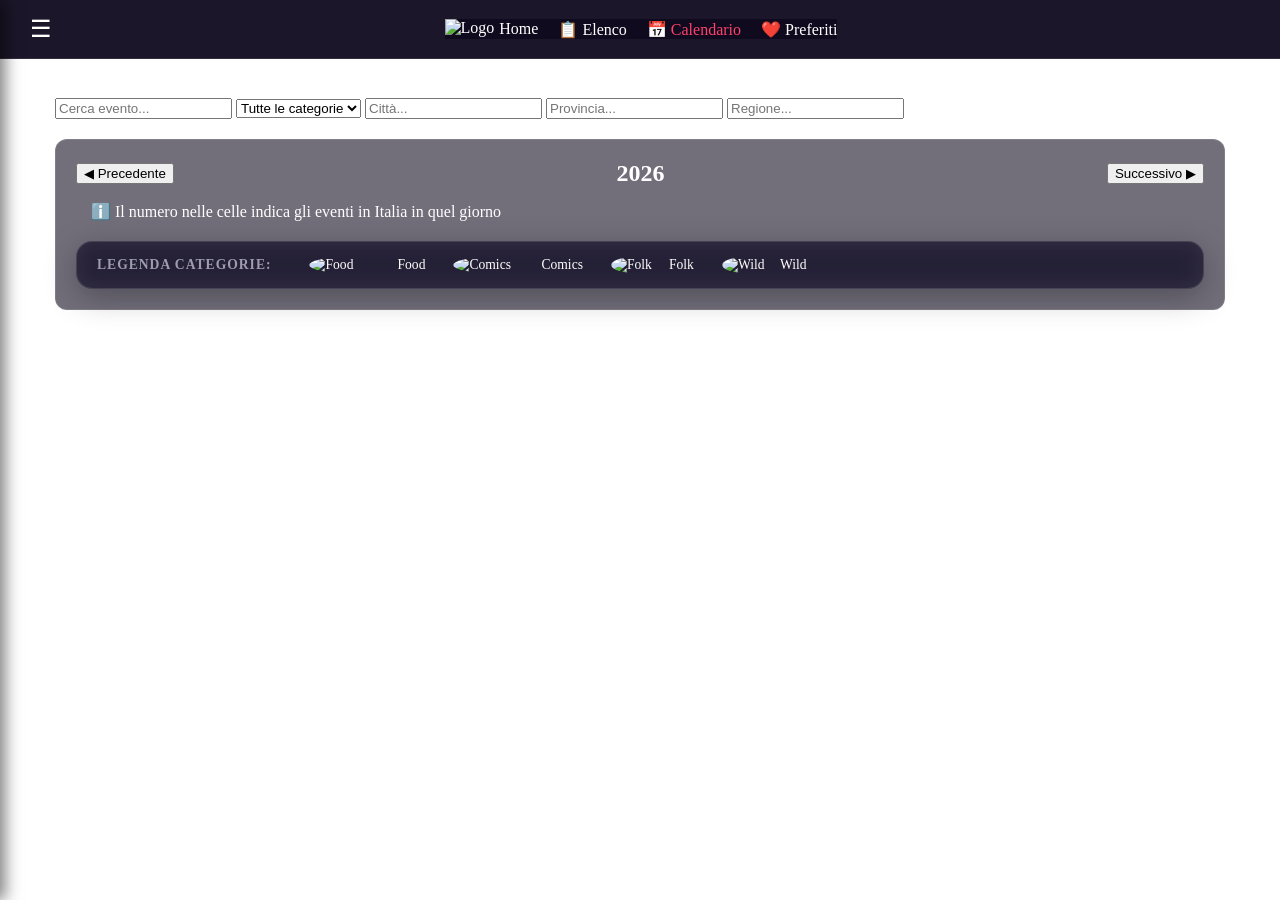
==== calendario.html @ 113921cb "Add files via upload" ====
<!DOCTYPE html>
<html lang="it">
<head>
    <meta charset="UTF-8">
    <meta name="viewport" content="width=device-width, initial-scale=1.0">
    <title>FesteInVista - Calendario Eventi</title>

    <link rel="manifest" href="./manifest.json">
    <meta name="theme-color" content="#4A148C">

    <!-- Fogli di stile -->
    <link rel="stylesheet" href="./css/calendario/style-calendario.css">
    <link rel="stylesheet" href="./css/style.css">
    <link rel="stylesheet" href="./css/style-menu.css">
    <link rel="stylesheet" href="./css/style-pc.css">
    <link rel="stylesheet" href="./css/calendario/style-calendario-matrice.css">

    <link rel="stylesheet" href="./css/mobile/style-mobile.css">
    <link rel="stylesheet" href="./css/mobile/style-mobile-menu.css">
    <link rel="stylesheet" href="./css/mobile/style-mobile-calendario.css">
    <link rel="stylesheet" href="./css/mobile/style-mobile-calendario-matrice.css">

    <link rel="icon" type="image/x-icon" href="./favicon.ico">
</head>
<body class="calendar-page-body">

    <!-- SFONDO FISSO -->
    <div class="site-background-overlay"></div>

    <!-- HEADER STATICO -->
    <header class="app-header" style="position: fixed; top: 0; left: 0; width: 100%; z-index: 9999; background: rgba(15, 10, 30, 0.95); backdrop-filter: blur(12px); border-bottom: 1px solid rgba(255, 255, 255, 0.1); box-sizing: border-box; display: flex; justify-content: space-between; align-items: center; padding: 10px 20px;">
        <!-- Pulsante Menu Hamburger -->
        <button id="menu-toggle-btn" class="icon-btn" aria-label="Menu" style="cursor: pointer; background: none; border: none; color: white; font-size: 1.5rem; padding: 5px 10px;">
            <span>☰</span>
        </button>

        <!-- Navigazione Centrale -->
        <nav class="bottom-nav inline-nav-links" style="display: flex;border: none; background: rgba(15, 10, 30, 0.95); gap: 20px; align-items: center;">
            <a href="index.html" class="nav-item" style="color: white; text-decoration: none; display: flex; align-items: center; gap: 5px;">
                <img src="./images/logo FM.png" alt="Logo" class="home-logo" style="height: 20px;">
                <span>Home</span>
            </a>
            <a href="elenco.html" class="nav-item" style="color: white; text-decoration: none;">
                <span class="nav-icon">📋</span>
                <span class="nav-label">Elenco</span>
            </a>
            <a href="calendario.html" class="nav-item active" style="color: #ff416c; text-decoration: none;">
                <span class="nav-icon">📅</span>
                <span class="nav-label">Calendario</span>
            </a>
            <a href="preferiti.html" class="nav-item" style="color: white; text-decoration: none;">
                <span class="nav-icon">❤️</span>
                <span class="nav-label">Preferiti</span>
            </a>
        </nav>

        <!-- Spazio destro di bilanciamento -->
        <div class="header-right-space" style="width: 40px;"></div>
    </header>

    <!-- CASSETTO DEL MENU LATERALE (DRAWER) -->
    <nav id="side-drawer" class="drawer" style="position: fixed; top: 0; left: 0; width: 280px; height: 100vh; background: #140f23; z-index: 10000; transform: translateX(-100%); transition: transform 0.3s ease; box-shadow: 5px 0 15px rgba(0,0,0,0.5); padding: 20px; box-sizing: border-box; color: white;">
        <div class="drawer-header" style="display: flex; justify-content: space-between; align-items: center; margin-bottom: 20px;">
            <h3 style="margin: 0;">Menu</h3>
            <button id="drawer-close-btn" style="background: none; border: none; color: white; font-size: 1.5rem; cursor: pointer;">&times;</button>
        </div>
        <ul class="drawer-links" style="list-style: none; padding: 0; display: flex; flex-direction: column; gap: 15px;">
            <li><a href="eventi/wild.html" style="color: white; text-decoration: none;">Wild Festivals</a></li>
            <li><a href="eventi/comics.html" style="color: white; text-decoration: none;">Comics & Cosplay</a></li>
            <li><a href="eventi/food.html" style="color: white; text-decoration: none;">Food & Good</a></li>
            <li><a href="eventi/folk.html" style="color: white; text-decoration: none;">Folklore & Tradizioni</a></li>
            <hr style="border:0; border-top:1px solid rgba(255,255,255,0.1); margin:10px 0;">
            <li><a href="contatti.html" style="font-weight: bold !important; color: #ff6b6b !important; text-decoration: underline !important;">Segnala un Evento & Contatti</a></li>            <li><a href="faq.html" style="color: white; text-decoration: none;">FAQ</a></li>
            <li><a href="privacy.html" style="color: white; text-decoration: none;">Privacy & Note Legali</a></li>
        </ul>


    </nav>
    <div id="drawer-backdrop" class="backdrop" style="position: fixed; top: 0; left: 0; width: 100vw; height: 100vh; background: rgba(0,0,0,0.6); z-index: 9995; opacity: 0; visibility: hidden; transition: all 0.3s ease;"></div>

    <!-- CONTENITORE PRINCIPALE -->
    <div id="app" style="padding-top: 90px; max-width: 1200px; margin: 0 auto; padding-left: 15px; padding-right: 15px; box-sizing: border-box;">

        <!-- BARRA DEI FILTRI -->
        <div class="filters-calendar-bar">
            <input type="text" id="filter-testo" placeholder="Cerca evento...">
            <select id="filter-categoria">
                <option value="">Tutte le categorie</option>
            </select>
            <input type="text" id="filter-citta" placeholder="Città...">
            <input type="text" id="filter-provincia" placeholder="Provincia...">
            <input type="text" id="filter-regione" placeholder="Regione...">
        </div>

        <!-- UNICO CONTENITORE: NAVIGAZIONE ANNUALE + GRIGLIA CALENDARIO -->
    <div class="calendar-unified-wrapper" style="background: rgba(20, 15, 35, 0.6); border: 1px solid rgba(255, 255, 255, 0.1); border-radius: 12px; padding: 20px; margin-top: 20px; backdrop-filter: blur(10px);">

        <!-- NAVIGAZIONE ANNUALE (Senza il vecchio box isolato) -->
        <div class="calendar-header-nav" style="display: flex; justify-content: space-between; align-items: center; margin-bottom: -10px; border: none; background: transparent; padding: 0;">
            <button id="prev-month-btn">◀ Precedente</button>
            <h2 id="current-month-title" style="margin: 0; color: white;">2026</h2>
            <button id="next-month-btn">Successivo ▶</button>
        </div>

        <!-- Indicazione sul numero eventi in Italia -->
    <div style="color: rgb(255, 255, 255); font-size: 1rem; font-style:normal; padding-left: 15px; margin-top: 25px;">
        ℹ️ Il numero nelle celle indica gli eventi in Italia in quel giorno
    </div>


        <!-- GRIGLIA CALENDARIO -->
        <div id="calendar-grid-body"></div>

        <!-- Legenda Categorie -->
        <div class="calendar-legend-container" style="display: flex; flex-wrap: wrap; gap: 20px; background: rgba(25, 20, 45, 0.65); backdrop-filter: blur(12px); border: 1px solid rgba(255, 255, 255, 0.12); padding: 15px 20px; border-radius: 16px; margin-top: 20px; align-items: center; box-shadow: 0 8px 32px rgba(0, 0, 0, 0.3); color: #fff; font-size: 0.85rem;">
            <span class="legend-title" style="font-weight: bold; text-transform: uppercase; letter-spacing: 1px; color: #a09cb0; margin-right: 10px;">Legenda Categorie:</span>

            <div class="legend-item" style="display: flex; align-items: center; gap: 8px;">
                <div class="legend-color-box cat-food"></div>
                <img src="./images/food.webp" width="80" style="border-radius: 50%; object-fit: cover;" alt="Food"> Food
            </div>

            <div class="legend-item" style="display: flex; align-items: center; gap: 8px;">
                <div class="legend-color-box cat-comics"></div>
                <img src="./images/comics.webp" width="80" style="border-radius: 50%; object-fit: cover;" alt="Comics"> Comics
            </div>

            <div class="legend-item" style="display: flex; align-items: center; gap: 8px;">
                <div class="legend-color-box cat-folk"></div>
                <img src="./images/folk.webp" width="50" style="border-radius: 50%; object-fit: cover;" alt="Folk"> Folk
            </div>

            <div class="legend-item" style="display: flex; align-items: center; gap: 8px;">
                <div class="legend-color-box cat-wild"></div>
                <img src="./images/wild.webp" width="50" style="border-radius: 50%; object-fit: cover;" alt="Wild"> Wild
            </div>
        </div>

    </div>

    </div>

    <!-- SCRIPT DI APERTURA/CHIUSURA MENU -->
    <script>
        document.addEventListener('DOMContentLoaded', () => {
            const menuBtn = document.getElementById('menu-toggle-btn');
            const closeBtn = document.getElementById('drawer-close-btn');
            const drawer = document.getElementById('side-drawer');
            const backdrop = document.getElementById('drawer-backdrop');

            if (menuBtn && drawer && backdrop) {
                menuBtn.addEventListener('click', () => {
                    drawer.style.transform = 'translateX(0)';
                    backdrop.style.opacity = '1';
                    backdrop.style.visibility = 'visible';
                });
            }

            const chiudiMenu = () => {
                if (drawer && backdrop) {
                    drawer.style.transform = 'translateX(-100%)';
                    backdrop.style.opacity = '0';
                    backdrop.style.visibility = 'hidden';
                }
            };

            if (closeBtn) closeBtn.addEventListener('click', chiudiMenu);
            if (backdrop) backdrop.addEventListener('click', chiudiMenu);
        });
    </script>

    <!-- SCRIPT LOGICA CALENDARIO E EVENTI -->
    <script type="module" src="js/calendario.js"></script>
</body>
</html>
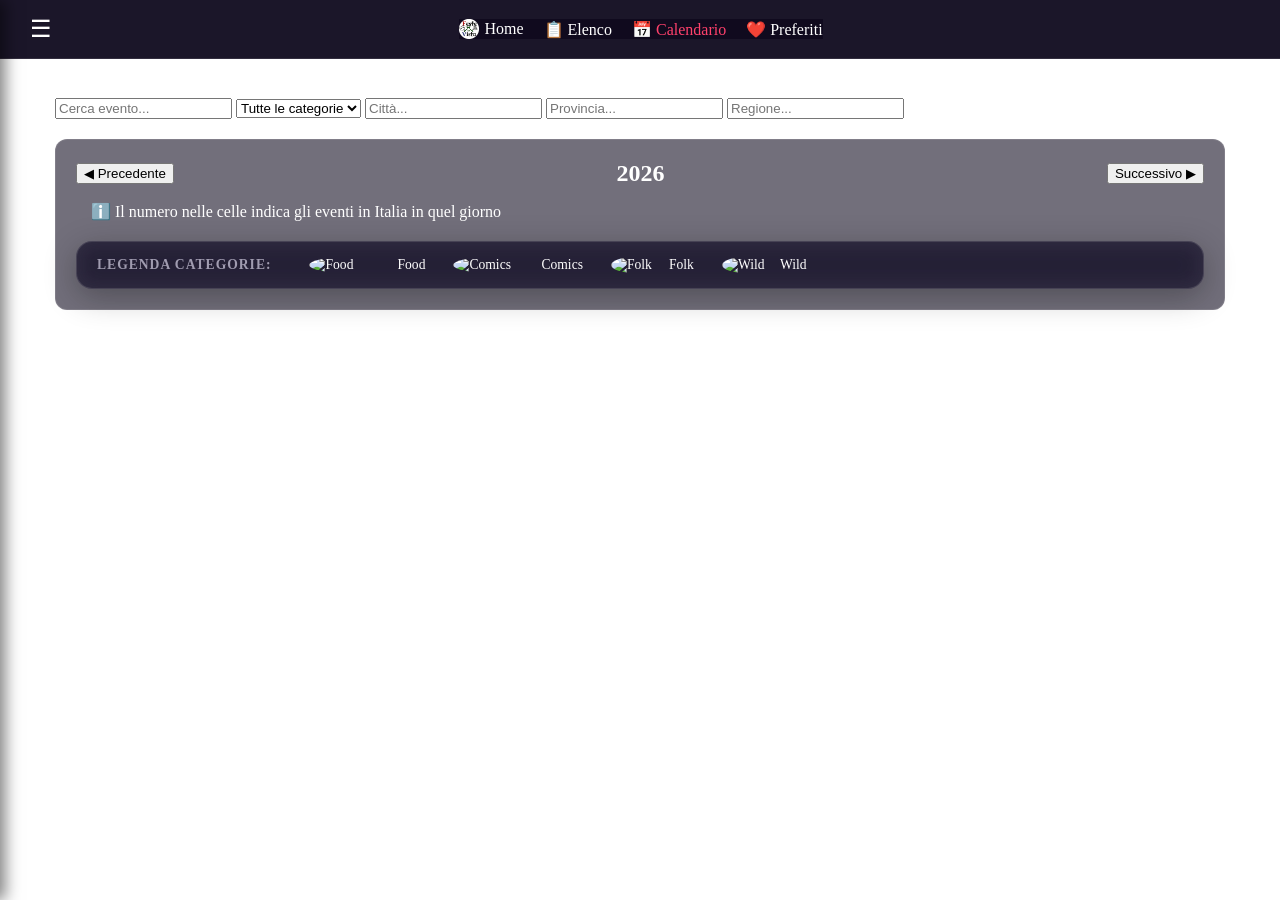
==== commit a1d8ada2: "Add files via upload" ====
--- a/calendario.html
+++ b/calendario.html
@@ -37,7 +37,7 @@
         <!-- Navigazione Centrale -->
         <nav class="bottom-nav inline-nav-links" style="display: flex;border: none; background: rgba(15, 10, 30, 0.95); gap: 20px; align-items: center;">
             <a href="index.html" class="nav-item" style="color: white; text-decoration: none; display: flex; align-items: center; gap: 5px;">
-                <img src="./images/logo FM.png" alt="Logo" class="home-logo" style="height: 20px;">
+                <img src="./images/logo FV.png" alt="Logo" class="home-logo" style="height: 20px;">
                 <span>Home</span>
             </a>
             <a href="elenco.html" class="nav-item" style="color: white; text-decoration: none;">
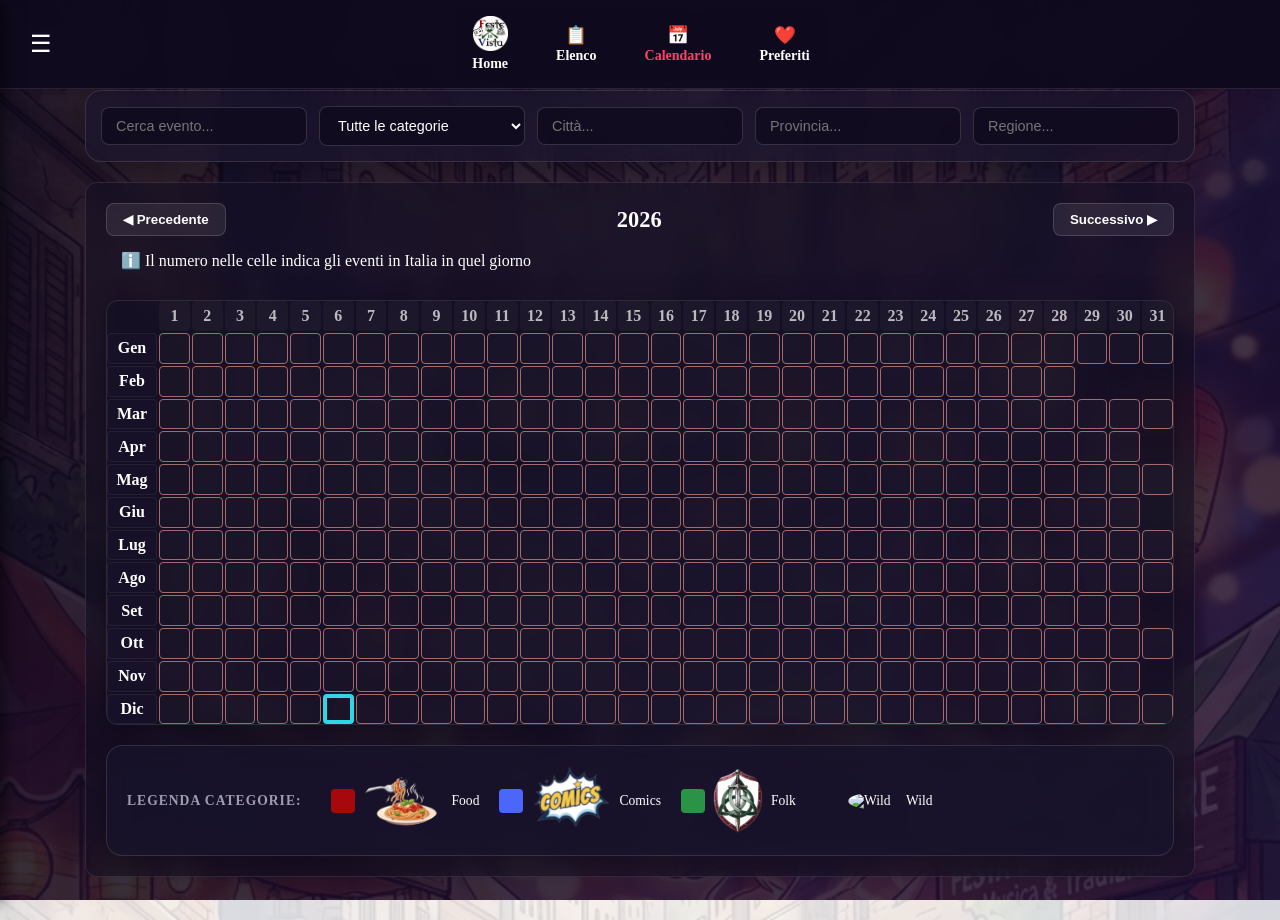
==== commit eeaa920d: "Aggiornamento file locali" ====
--- a/calendario.html
+++ b/calendario.html
@@ -1,175 +1,194 @@
-<!DOCTYPE html>
-<html lang="it">
-<head>
-    <meta charset="UTF-8">
-    <meta name="viewport" content="width=device-width, initial-scale=1.0">
-    <title>FesteInVista - Calendario Eventi</title>
-
-    <link rel="manifest" href="./manifest.json">
-    <meta name="theme-color" content="#4A148C">
-
-    <!-- Fogli di stile -->
-    <link rel="stylesheet" href="./css/calendario/style-calendario.css">
-    <link rel="stylesheet" href="./css/style.css">
-    <link rel="stylesheet" href="./css/style-menu.css">
-    <link rel="stylesheet" href="./css/style-pc.css">
-    <link rel="stylesheet" href="./css/calendario/style-calendario-matrice.css">
-
-    <link rel="stylesheet" href="./css/mobile/style-mobile.css">
-    <link rel="stylesheet" href="./css/mobile/style-mobile-menu.css">
-    <link rel="stylesheet" href="./css/mobile/style-mobile-calendario.css">
-    <link rel="stylesheet" href="./css/mobile/style-mobile-calendario-matrice.css">
-
-    <link rel="icon" type="image/x-icon" href="./favicon.ico">
-</head>
-<body class="calendar-page-body">
-
-    <!-- SFONDO FISSO -->
-    <div class="site-background-overlay"></div>
-
-    <!-- HEADER STATICO -->
-    <header class="app-header" style="position: fixed; top: 0; left: 0; width: 100%; z-index: 9999; background: rgba(15, 10, 30, 0.95); backdrop-filter: blur(12px); border-bottom: 1px solid rgba(255, 255, 255, 0.1); box-sizing: border-box; display: flex; justify-content: space-between; align-items: center; padding: 10px 20px;">
-        <!-- Pulsante Menu Hamburger -->
-        <button id="menu-toggle-btn" class="icon-btn" aria-label="Menu" style="cursor: pointer; background: none; border: none; color: white; font-size: 1.5rem; padding: 5px 10px;">
-            <span>☰</span>
-        </button>
-
-        <!-- Navigazione Centrale -->
-        <nav class="bottom-nav inline-nav-links" style="display: flex;border: none; background: rgba(15, 10, 30, 0.95); gap: 20px; align-items: center;">
-            <a href="index.html" class="nav-item" style="color: white; text-decoration: none; display: flex; align-items: center; gap: 5px;">
-                <img src="./images/logo FV.png" alt="Logo" class="home-logo" style="height: 20px;">
-                <span>Home</span>
-            </a>
-            <a href="elenco.html" class="nav-item" style="color: white; text-decoration: none;">
-                <span class="nav-icon">📋</span>
-                <span class="nav-label">Elenco</span>
-            </a>
-            <a href="calendario.html" class="nav-item active" style="color: #ff416c; text-decoration: none;">
-                <span class="nav-icon">📅</span>
-                <span class="nav-label">Calendario</span>
-            </a>
-            <a href="preferiti.html" class="nav-item" style="color: white; text-decoration: none;">
-                <span class="nav-icon">❤️</span>
-                <span class="nav-label">Preferiti</span>
-            </a>
-        </nav>
-
-        <!-- Spazio destro di bilanciamento -->
-        <div class="header-right-space" style="width: 40px;"></div>
-    </header>
-
-    <!-- CASSETTO DEL MENU LATERALE (DRAWER) -->
-    <nav id="side-drawer" class="drawer" style="position: fixed; top: 0; left: 0; width: 280px; height: 100vh; background: #140f23; z-index: 10000; transform: translateX(-100%); transition: transform 0.3s ease; box-shadow: 5px 0 15px rgba(0,0,0,0.5); padding: 20px; box-sizing: border-box; color: white;">
-        <div class="drawer-header" style="display: flex; justify-content: space-between; align-items: center; margin-bottom: 20px;">
-            <h3 style="margin: 0;">Menu</h3>
-            <button id="drawer-close-btn" style="background: none; border: none; color: white; font-size: 1.5rem; cursor: pointer;">&times;</button>
-        </div>
-        <ul class="drawer-links" style="list-style: none; padding: 0; display: flex; flex-direction: column; gap: 15px;">
-            <li><a href="eventi/wild.html" style="color: white; text-decoration: none;">Wild Festivals</a></li>
-            <li><a href="eventi/comics.html" style="color: white; text-decoration: none;">Comics & Cosplay</a></li>
-            <li><a href="eventi/food.html" style="color: white; text-decoration: none;">Food & Good</a></li>
-            <li><a href="eventi/folk.html" style="color: white; text-decoration: none;">Folklore & Tradizioni</a></li>
-            <hr style="border:0; border-top:1px solid rgba(255,255,255,0.1); margin:10px 0;">
-            <li><a href="contatti.html" style="font-weight: bold !important; color: #ff6b6b !important; text-decoration: underline !important;">Segnala un Evento & Contatti</a></li>            <li><a href="faq.html" style="color: white; text-decoration: none;">FAQ</a></li>
-            <li><a href="privacy.html" style="color: white; text-decoration: none;">Privacy & Note Legali</a></li>
-        </ul>
-
-
-    </nav>
-    <div id="drawer-backdrop" class="backdrop" style="position: fixed; top: 0; left: 0; width: 100vw; height: 100vh; background: rgba(0,0,0,0.6); z-index: 9995; opacity: 0; visibility: hidden; transition: all 0.3s ease;"></div>
-
-    <!-- CONTENITORE PRINCIPALE -->
-    <div id="app" style="padding-top: 90px; max-width: 1200px; margin: 0 auto; padding-left: 15px; padding-right: 15px; box-sizing: border-box;">
-
-        <!-- BARRA DEI FILTRI -->
-        <div class="filters-calendar-bar">
-            <input type="text" id="filter-testo" placeholder="Cerca evento...">
-            <select id="filter-categoria">
-                <option value="">Tutte le categorie</option>
-            </select>
-            <input type="text" id="filter-citta" placeholder="Città...">
-            <input type="text" id="filter-provincia" placeholder="Provincia...">
-            <input type="text" id="filter-regione" placeholder="Regione...">
-        </div>
-
-        <!-- UNICO CONTENITORE: NAVIGAZIONE ANNUALE + GRIGLIA CALENDARIO -->
-    <div class="calendar-unified-wrapper" style="background: rgba(20, 15, 35, 0.6); border: 1px solid rgba(255, 255, 255, 0.1); border-radius: 12px; padding: 20px; margin-top: 20px; backdrop-filter: blur(10px);">
-
-        <!-- NAVIGAZIONE ANNUALE (Senza il vecchio box isolato) -->
-        <div class="calendar-header-nav" style="display: flex; justify-content: space-between; align-items: center; margin-bottom: -10px; border: none; background: transparent; padding: 0;">
-            <button id="prev-month-btn">◀ Precedente</button>
-            <h2 id="current-month-title" style="margin: 0; color: white;">2026</h2>
-            <button id="next-month-btn">Successivo ▶</button>
-        </div>
-
-        <!-- Indicazione sul numero eventi in Italia -->
-    <div style="color: rgb(255, 255, 255); font-size: 1rem; font-style:normal; padding-left: 15px; margin-top: 25px;">
-        ℹ️ Il numero nelle celle indica gli eventi in Italia in quel giorno
-    </div>
-
-
-        <!-- GRIGLIA CALENDARIO -->
-        <div id="calendar-grid-body"></div>
-
-        <!-- Legenda Categorie -->
-        <div class="calendar-legend-container" style="display: flex; flex-wrap: wrap; gap: 20px; background: rgba(25, 20, 45, 0.65); backdrop-filter: blur(12px); border: 1px solid rgba(255, 255, 255, 0.12); padding: 15px 20px; border-radius: 16px; margin-top: 20px; align-items: center; box-shadow: 0 8px 32px rgba(0, 0, 0, 0.3); color: #fff; font-size: 0.85rem;">
-            <span class="legend-title" style="font-weight: bold; text-transform: uppercase; letter-spacing: 1px; color: #a09cb0; margin-right: 10px;">Legenda Categorie:</span>
-
-            <div class="legend-item" style="display: flex; align-items: center; gap: 8px;">
-                <div class="legend-color-box cat-food"></div>
-                <img src="./images/food.webp" width="80" style="border-radius: 50%; object-fit: cover;" alt="Food"> Food
-            </div>
-
-            <div class="legend-item" style="display: flex; align-items: center; gap: 8px;">
-                <div class="legend-color-box cat-comics"></div>
-                <img src="./images/comics.webp" width="80" style="border-radius: 50%; object-fit: cover;" alt="Comics"> Comics
-            </div>
-
-            <div class="legend-item" style="display: flex; align-items: center; gap: 8px;">
-                <div class="legend-color-box cat-folk"></div>
-                <img src="./images/folk.webp" width="50" style="border-radius: 50%; object-fit: cover;" alt="Folk"> Folk
-            </div>
-
-            <div class="legend-item" style="display: flex; align-items: center; gap: 8px;">
-                <div class="legend-color-box cat-wild"></div>
-                <img src="./images/wild.webp" width="50" style="border-radius: 50%; object-fit: cover;" alt="Wild"> Wild
-            </div>
-        </div>
-
-    </div>
-
-    </div>
-
-    <!-- SCRIPT DI APERTURA/CHIUSURA MENU -->
-    <script>
-        document.addEventListener('DOMContentLoaded', () => {
-            const menuBtn = document.getElementById('menu-toggle-btn');
-            const closeBtn = document.getElementById('drawer-close-btn');
-            const drawer = document.getElementById('side-drawer');
-            const backdrop = document.getElementById('drawer-backdrop');
-
-            if (menuBtn && drawer && backdrop) {
-                menuBtn.addEventListener('click', () => {
-                    drawer.style.transform = 'translateX(0)';
-                    backdrop.style.opacity = '1';
-                    backdrop.style.visibility = 'visible';
-                });
-            }
-
-            const chiudiMenu = () => {
-                if (drawer && backdrop) {
-                    drawer.style.transform = 'translateX(-100%)';
-                    backdrop.style.opacity = '0';
-                    backdrop.style.visibility = 'hidden';
-                }
-            };
-
-            if (closeBtn) closeBtn.addEventListener('click', chiudiMenu);
-            if (backdrop) backdrop.addEventListener('click', chiudiMenu);
-        });
-    </script>
-
-    <!-- SCRIPT LOGICA CALENDARIO E EVENTI -->
-    <script type="module" src="js/calendario.js"></script>
-</body>
+<!DOCTYPE html>
+<html lang="it">
+<head>
+
+        <!-- Google tag (gtag.js) -->
+    <script async src="https://www.googletagmanager.com/gtag/js?id=G-SNXX208D7E"></script>
+    <script>
+    window.dataLayer = window.dataLayer || [];
+    function gtag(){dataLayer.push(arguments);}
+    gtag('js', new Date());
+
+    gtag('config', 'G-SNXX208D7E');
+    </script>
+
+    <meta charset="UTF-8">
+    <meta name="viewport" content="width=device-width, initial-scale=1.0">
+    <title>FesteInVista - Calendario Eventi</title>
+
+    <meta name="description" content="Trova sagre, comicon, fiere a tema ed eventi in Italia su Feste in Vista. Esplora la mappa e scopri cosa fare nel weekend.">
+
+    <!-- Open Graph (Anteprime Social & Chat) -->
+    <meta property="og:title" content="Feste in Vista - Calendario Eventi">
+    <meta property="og:description" content="La mappa degli eventi, sagre e comicon in Italia.">
+    <meta property="og:type" content="website">
+    <meta property="og:image" content="./favicon.ico"> <!-- Oppure il percorso della tua immagine di anteprima -->
+
+    <link rel="manifest" href="./manifest.json">
+    <meta name="theme-color" content="#4A148C">
+
+    <!-- Fogli di stile -->
+    <link rel="stylesheet" href="./css/calendario/style-calendario.css">
+    <link rel="stylesheet" href="./css/style.css">
+    <link rel="stylesheet" href="./css/style-menu.css">
+    <link rel="stylesheet" href="./css/style-pc.css">
+    <link rel="stylesheet" href="./css/calendario/style-calendario-matrice.css">
+
+    <link rel="stylesheet" href="./css/mobile/style-mobile.css">
+    <link rel="stylesheet" href="./css/mobile/style-mobile-menu.css">
+    <link rel="stylesheet" href="./css/mobile/style-mobile-calendario.css">
+    <link rel="stylesheet" href="./css/mobile/style-mobile-calendario-matrice.css">
+
+    <link rel="icon" type="image/x-icon" href="./favicon.ico">
+</head>
+<body class="calendar-page-body">
+
+    <!-- SFONDO FISSO -->
+    <div class="site-background-overlay"></div>
+
+    <!-- HEADER STATICO -->
+    <header class="app-header" style="position: fixed; top: 0; left: 0; width: 100%; z-index: 9999; background: rgba(15, 10, 30, 0.95); backdrop-filter: blur(12px); border-bottom: 1px solid rgba(255, 255, 255, 0.1); box-sizing: border-box; display: flex; justify-content: space-between; align-items: center; padding: 10px 20px;">
+        <!-- Pulsante Menu Hamburger -->
+        <button id="menu-toggle-btn" class="icon-btn" aria-label="Menu" style="cursor: pointer; background: none; border: none; color: white; font-size: 1.5rem; padding: 5px 10px;">
+            <span>☰</span>
+        </button>
+
+        <!-- Navigazione Centrale -->
+        <nav class="bottom-nav inline-nav-links" style="display: flex;border: none; background: rgba(15, 10, 30, 0.95); gap: 20px; align-items: center;">
+            <a href="index.html" class="nav-item" style="color: white; text-decoration: none; display: flex; align-items: center; gap: 5px;">
+                <img src="./images/logo FV.png" alt="Logo" class="home-logo" style="height: 20px;">
+                <span>Home</span>
+            </a>
+            <a href="elenco.html" class="nav-item" style="color: white; text-decoration: none;">
+                <span class="nav-icon">📋</span>
+                <span class="nav-label">Elenco</span>
+            </a>
+            <a href="calendario.html" class="nav-item active" style="color: #ff416c; text-decoration: none;">
+                <span class="nav-icon">📅</span>
+                <span class="nav-label">Calendario</span>
+            </a>
+            <a href="preferiti.html" class="nav-item" style="color: white; text-decoration: none;">
+                <span class="nav-icon">❤️</span>
+                <span class="nav-label">Preferiti</span>
+            </a>
+        </nav>
+
+        <!-- Spazio destro di bilanciamento -->
+        <div class="header-right-space" style="width: 40px;"></div>
+    </header>
+
+    <!-- CASSETTO DEL MENU LATERALE (DRAWER) -->
+    <nav id="side-drawer" class="drawer" style="position: fixed; top: 0; left: 0; width: 280px; height: 100vh; background: #140f23; z-index: 10000; transform: translateX(-100%); transition: transform 0.3s ease; box-shadow: 5px 0 15px rgba(0,0,0,0.5); padding: 20px; box-sizing: border-box; color: white;">
+        <div class="drawer-header" style="display: flex; justify-content: space-between; align-items: center; margin-bottom: 20px;">
+            <h3 style="margin: 0;">Menu</h3>
+            <button id="drawer-close-btn" style="background: none; border: none; color: white; font-size: 1.5rem; cursor: pointer;">&times;</button>
+        </div>
+        <ul class="drawer-links" style="list-style: none; padding: 0; display: flex; flex-direction: column; gap: 15px;">
+            <li><a href="eventi/funny & events.html" style="color: white; text-decoration: none;">Wild Festivals</a></li>
+            <li><a href="eventi/comics.html" style="color: white; text-decoration: none;">Comics & Cosplay</a></li>
+            <li><a href="eventi/food.html" style="color: white; text-decoration: none;">Food & Good</a></li>
+            <li><a href="eventi/folk.html" style="color: white; text-decoration: none;">Folklore & Tradizioni</a></li>
+            <hr style="border:0; border-top:1px solid rgba(255,255,255,0.1); margin:10px 0;">
+            <li><a href="contatti.html" style="font-weight: bold !important; color: #ff6b6b !important; text-decoration: underline !important;">Segnala un Evento & Contatti</a></li>            <li><a href="faq.html" style="color: white; text-decoration: none;">FAQ</a></li>
+            <li><a href="privacy.html" style="color: white; text-decoration: none;">Privacy & Note Legali</a></li>
+        </ul>
+
+
+    </nav>
+    <div id="drawer-backdrop" class="backdrop" style="position: fixed; top: 0; left: 0; width: 100vw; height: 100vh; background: rgba(0,0,0,0.6); z-index: 9995; opacity: 0; visibility: hidden; transition: all 0.3s ease;"></div>
+
+    <!-- CONTENITORE PRINCIPALE -->
+    <div id="app" style="padding-top: 90px; max-width: 1200px; margin: 0 auto; padding-left: 15px; padding-right: 15px; box-sizing: border-box;">
+
+        <!-- BARRA DEI FILTRI -->
+        <div class="filters-calendar-bar">
+            <input type="text" id="filter-testo" placeholder="Cerca evento...">
+            <select id="filter-categoria">
+                <option value="">Tutte le categorie</option>
+            </select>
+            <input type="text" id="filter-citta" placeholder="Città...">
+            <input type="text" id="filter-provincia" placeholder="Provincia...">
+            <input type="text" id="filter-regione" placeholder="Regione...">
+        </div>
+
+        <!-- UNICO CONTENITORE: NAVIGAZIONE ANNUALE + GRIGLIA CALENDARIO -->
+    <div class="calendar-unified-wrapper" style="background: rgba(20, 15, 35, 0.6); border: 1px solid rgba(255, 255, 255, 0.1); border-radius: 12px; padding: 20px; margin-top: 20px; backdrop-filter: blur(10px);">
+
+        <!-- NAVIGAZIONE ANNUALE (Senza il vecchio box isolato) -->
+        <div class="calendar-header-nav" style="display: flex; justify-content: space-between; align-items: center; margin-bottom: -10px; border: none; background: transparent; padding: 0;">
+            <button id="prev-month-btn">◀ Precedente</button>
+            <h2 id="current-month-title" style="margin: 0; color: white;">2026</h2>
+            <button id="next-month-btn">Successivo ▶</button>
+        </div>
+
+        <!-- Indicazione sul numero eventi in Italia -->
+    <div style="color: rgb(255, 255, 255); font-size: 1rem; font-style:normal; padding-left: 15px; margin-top: 25px;">
+        ℹ️ Il numero nelle celle indica gli eventi in Italia in quel giorno
+    </div>
+
+
+        <!-- GRIGLIA CALENDARIO -->
+        <div id="calendar-grid-body"></div>
+
+        <!-- Legenda Categorie -->
+        <div class="calendar-legend-container" style="display: flex; flex-wrap: wrap; gap: 20px; background: rgba(25, 20, 45, 0.65); backdrop-filter: blur(12px); border: 1px solid rgba(255, 255, 255, 0.12); padding: 15px 20px; border-radius: 16px; margin-top: 20px; align-items: center; box-shadow: 0 8px 32px rgba(0, 0, 0, 0.3); color: #fff; font-size: 0.85rem;">
+            <span class="legend-title" style="font-weight: bold; text-transform: uppercase; letter-spacing: 1px; color: #a09cb0; margin-right: 10px;">Legenda Categorie:</span>
+
+            <div class="legend-item" style="display: flex; align-items: center; gap: 8px;">
+                <div class="legend-color-box cat-food"></div>
+                <img src="./images/food.webp" width="80" style="border-radius: 50%; object-fit: cover;" alt="Food"> Food
+            </div>
+
+            <div class="legend-item" style="display: flex; align-items: center; gap: 8px;">
+                <div class="legend-color-box cat-comics"></div>
+                <img src="./images/comics.webp" width="80" style="border-radius: 50%; object-fit: cover;" alt="Comics"> Comics
+            </div>
+
+            <div class="legend-item" style="display: flex; align-items: center; gap: 8px;">
+                <div class="legend-color-box cat-folk"></div>
+                <img src="./images/folk.webp" width="50" style="border-radius: 50%; object-fit: cover;" alt="Folk"> Folk
+            </div>
+
+            <div class="legend-item" style="display: flex; align-items: center; gap: 8px;">
+                <div class="legend-color-box cat-funnny"></div>
+                <img src="./images/funnny & events.webp" width="50" style="border-radius: 50%; object-fit: cover;" alt="Wild"> Wild
+            </div>
+        </div>
+
+    </div>
+
+    </div>
+
+    <!-- SCRIPT DI APERTURA/CHIUSURA MENU -->
+    <script>
+        document.addEventListener('DOMContentLoaded', () => {
+            const menuBtn = document.getElementById('menu-toggle-btn');
+            const closeBtn = document.getElementById('drawer-close-btn');
+            const drawer = document.getElementById('side-drawer');
+            const backdrop = document.getElementById('drawer-backdrop');
+
+            if (menuBtn && drawer && backdrop) {
+                menuBtn.addEventListener('click', () => {
+                    drawer.style.transform = 'translateX(0)';
+                    backdrop.style.opacity = '1';
+                    backdrop.style.visibility = 'visible';
+                });
+            }
+
+            const chiudiMenu = () => {
+                if (drawer && backdrop) {
+                    drawer.style.transform = 'translateX(-100%)';
+                    backdrop.style.opacity = '0';
+                    backdrop.style.visibility = 'hidden';
+                }
+            };
+
+            if (closeBtn) closeBtn.addEventListener('click', chiudiMenu);
+            if (backdrop) backdrop.addEventListener('click', chiudiMenu);
+        });
+    </script>
+
+    <!-- SCRIPT LOGICA CALENDARIO E EVENTI -->
+    <script type="module" src="js/calendario.js"></script>
+</body>
 </html>
--- a/css/calendario/style-calendario.css
+++ b/css/calendario/style-calendario.css
@@ -0,0 +1,122 @@
+/* ==========================================================
+   STRUTTURA PAGINA, SFONDO, FILTRI E MENU LATERALE
+   ========================================================== */
+
+/* Sfondo generale della pagina calendario con l'immagine coordinata */
+body.calendar-page-body {
+    margin: 0;
+    background-color: #0b0614;
+    font-family: inherit;
+    color: #ffffff;
+    min-height: 100vh;
+    position: relative;
+}
+
+.site-background-overlay {
+    position: fixed;
+    top: 0;
+    left: 0;
+    width: 100vw;
+    height: 100vh;
+    background: url('../../images/sfondo-FesteInVista.webp') no-repeat center center fixed;
+    background-size: cover;
+    z-index: -2;
+}
+
+body.calendar-page-body::after {
+    content: '';
+    position: fixed;
+    top: 0;
+    left: 0;
+    width: 100vw;
+    height: 100vh;
+    background: linear-gradient(135deg, rgba(15, 10, 30, 0.88) 0%, rgba(30, 15, 55, 0.82) 100%);
+    z-index: -1;
+}
+
+/* --- Navigazione Anno / Mese (Precedente / Successivo) --- */
+.calendar-header-nav {
+    display: flex;
+    justify-content: space-between;
+    align-items: center;
+    margin-bottom: 20px;
+    width: 100%;
+    box-sizing: border-box;
+}
+
+.calendar-header-nav button {
+    padding: 8px 16px;
+    background: rgba(255, 255, 255, 0.08);
+    color: white;
+    border: 1px solid rgba(255, 255, 255, 0.15);
+    border-radius: 8px;
+    cursor: pointer;
+    font-weight: bold;
+    transition: all 0.2s ease;
+}
+
+.calendar-header-nav button:hover {
+    background: linear-gradient(135deg, #ff416c, #ff4b2b);
+    border-color: transparent;
+    box-shadow: 0 4px 15px rgba(255, 65, 108, 0.4);
+}
+
+.calendar-header-nav h2 {
+    margin: 0;
+    font-size: 1.4rem;
+    color: #ffffff;
+}
+
+/* --- Barra dei Filtri Calendario --- */
+.filters-calendar-bar {
+    display: flex;
+    flex-wrap: wrap;
+    gap: 12px;
+    background: rgba(25, 20, 45, 0.65);
+    backdrop-filter: blur(12px);
+    border: 1px solid rgba(255, 255, 255, 0.12);
+    padding: 15px;
+    border-radius: 16px;
+    margin-bottom: 20px;
+    align-items: center;
+    box-shadow: 0 8px 32px rgba(0, 0, 0, 0.3);
+    width: 100%;
+    box-sizing: border-box;
+}
+
+.filters-calendar-bar select,
+.filters-calendar-bar input {
+    padding: 10px 14px;
+    background: rgba(15, 10, 30, 0.8);
+    border: 1px solid rgba(255, 255, 255, 0.15);
+    border-radius: 8px;
+    color: #ffffff;
+    font-size: 0.9rem;
+    flex: 1;
+    min-width: 140px;
+    outline: none;
+    transition: border-color 0.2s;
+}
+
+.filters-calendar-bar select option {
+    background: #0a171e;
+    color: #ffffff;
+}
+
+.filters-calendar-bar select:focus,
+.filters-calendar-bar input:focus {
+    border-color: #ff416c;
+}
+
+/* --- Forzatura Apertura Menu Laterale (Drawer) --- */
+#side-drawer.active {
+    transform: translateX(0) !important;
+    visibility: visible !important;
+    pointer-events: auto !important;
+}
+
+#drawer-backdrop.active {
+    opacity: 1 !important;
+    visibility: visible !important;
+    pointer-events: auto !important;
+}
--- a/css/style.css
+++ b/css/style.css
@@ -0,0 +1,396 @@
+:root {
+    --primary-color: #4A148C; /* Viola FesteInVista */
+    --accent-color: #0d6efd;  /* Blu */
+    --success-color: #198754; /* Verde */
+    --bg-color: #f8f9fa;
+    --card-bg: #ffffff;
+    --text-color: #333333;
+}
+
+body {
+    background-color: var(--bg-color);
+    font-family: sans-serif;
+    margin: 0;
+    padding-left: 70px;
+    padding-right: 70px;
+    min-height: 100vh;
+    max-width: 1500px;
+    color: var(--text-color);
+    margin-left: auto;
+    margin-right: auto;
+
+    /* Sfondo dell'app */
+    background-image:
+        linear-gradient(rgba(248, 249, 250, 0.85), rgba(248, 249, 250, 0.85)),
+        url('../images/sfondo-FesteInVista.webp');
+    background-size: 100%;
+    background-position: top center;
+    background-repeat: no-repeat;
+}
+
+/* --- Barra di Ricerca e Filtri (Sezione dedicata) --- */
+.search-section {
+    padding: 15px 20px;
+    background-color: var(--card-bg);
+    box-shadow: 0 1px 3px rgba(0,0,0,0.05);
+    margin-bottom: 20px;
+}
+
+.search-bar-wrapper {
+    display: flex;
+    gap: 10px;
+}
+
+#search-input {
+    flex: 1;
+    padding: 10px 15px;
+    border: 1px solid #ced4da;
+    border-radius: 6px;
+    font-size: 1rem;
+}
+
+.btn-filter {
+    background-color: var(--primary-color);
+    color: white;
+    border: none;
+    padding: 0 15px;
+    border-radius: 6px;
+    cursor: pointer;
+    font-weight: 600;
+}
+
+/* Pannello Filtri Avanzati */
+.filters-panel {
+    margin-top: 15px;
+    padding: 15px;
+    background: #f1f3f5;
+    border-radius: 8px;
+    display: flex;
+    flex-direction: column;
+    gap: 12px;
+}
+
+.filters-panel.hidden {
+    display: none !important;
+}
+
+.filter-group {
+    display: flex;
+    flex-direction: column;
+    gap: 5px;
+}
+
+.filter-group label {
+    font-size: 0.85rem;
+    font-weight: bold;
+    color: #495057;
+}
+
+.filter-group select,
+.filter-group input {
+    padding: 8px;
+    border: 1px solid #ced4da;
+    border-radius: 4px;
+}
+
+.range-group {
+    display: flex;
+    gap: 10px;
+}
+
+.range-group input {
+    flex: 1;
+}
+
+.btn-primary {
+    background-color: var(--success-color);
+    color: white;
+    border: none;
+    padding: 10px;
+    border-radius: 6px;
+    font-weight: bold;
+    cursor: pointer;
+    text-align: center;
+}
+
+/* --- Contenuto Home e Titoli --- */
+.home-content {
+    position: relative;
+    max-width: 100%;
+    margin: 0 auto;
+}
+
+.home-content h2,
+.upcoming-events-section h3 {
+    font-size: 1.25rem;
+    color: var(--primary-color);
+    margin-bottom: 15px;
+    padding-left: 5px;
+    margin-left: 5px;
+    margin-right: 5px;
+    text-align: left;
+}
+
+/* --- Card Evento in stile Orizzontale --- */
+.card-evento {
+    background: var(--card-bg);
+    border-left: 5px solid var(--accent-color);
+    padding: 15px;
+    margin-bottom: 15px;
+    border-radius: 8px;
+    box-shadow: 0 2px 4px rgba(0,0,0,0.1);
+    overflow: hidden;
+    position: relative;
+}
+
+.card-approvata {
+    border-left: 5px solid var(--success-color);
+}
+
+.card-content-wrapper {
+    display: flex;
+    gap: 15px;
+    align-items: center;
+}
+
+.card-img-container {
+    position: relative;
+    width: 50px;
+    min-width: 50px;
+    height: 90px;
+    background-color: #f8f9fa;
+    border-radius: 6px;
+    overflow: hidden;
+    display: flex;
+    align-items: center;
+    justify-content: center;
+    border: 1px solid #e9ecef;
+}
+
+.card-img {
+    width: 100%;
+    height: 100%;
+    object-fit: contain;
+    display: block;
+    padding: 2px;
+}
+
+.card-info-container {
+    flex: 1;
+    display: flex;
+    flex-direction: column;
+    gap: 5px;
+}
+
+.card-title {
+    margin: 0;
+    font-size: 1.05rem;
+    font-weight: bold;
+    color: var(--text-color);
+}
+
+/*.text-muted {
+    margin: 0;
+    font-size: 1rem;
+    text-decoration-line: underline;
+    color: #000000;
+}*/
+.card-date {
+    margin: 0;
+    font-size: 0.95rem; /* Leggermente più grande rispetto a prima (0.85rem) */
+    font-weight: 500;
+    color: #495057;     /* Grigio scuro leggibile, senza sottolineatura */
+    text-decoration: none;
+    line-height: 1.4; /* Spaziatura ideale tra la prima e la seconda riga */
+}
+
+.card-date .date-separator {
+    color: var(--primary-color);
+    font-weight: bold;
+}
+
+
+/* Pulsante Cuoricino in alto a destra (Preferito) */
+.btn-preferito-overlay {
+    position: absolute;
+    top: 8px;
+    right: 8px;
+    background: rgba(255, 255, 255, 0.85);
+    border: none;
+    border-radius: 50%;
+    width: 32px;
+    height: 32px;
+    cursor: pointer;
+    z-index: 10;
+    padding: 0;
+    display: flex;
+    align-items: center;
+    justify-content: center;
+    box-shadow: 0 1px 3px rgba(0,0,0,0.2);
+    transition: transform 0.2s ease;
+}
+
+.cuore-icon {
+    width: 18px;
+    height: 18px;
+    fill: transparent;
+    stroke: #ff3366;
+    stroke-width: 2.2;
+    transition: fill 0.2s ease, stroke 0.2s ease;
+}
+
+.btn-preferito-overlay.preferito-attivo {
+    transform: scale(1.1);
+}
+
+.btn-preferito-overlay.preferito-attivo .cuore-icon {
+    fill: #ff3366;
+    stroke: #ff3366;
+    animation: battitoCuore 0.4s ease 1 forwards;
+}
+
+@keyframes battitoCuore {
+    0% { transform: scale(1); }
+    50% { transform: scale(1.35); }
+    100% { transform: scale(1); }
+}
+
+.btn-preferito-overlay:hover {
+    transform: scale(1.15);
+}
+
+/* --- Azioni Card (Dettagli e Mappa) --- */
+.card-actions {
+    display: flex;
+    gap: 8px;
+    margin-top: 8px;
+}
+
+.card-actions .btn,
+.btn-map {
+    padding: 5px 10px;
+    font-size: 0.85rem;
+    border-radius: 4px;
+}
+
+.btn-map {
+    background-color: #e9ecef;
+    color: #495057;
+    border: 1px solid #ced4da;
+    font-weight: 600;
+    cursor: pointer;
+    display: flex;
+    align-items: center;
+    gap: 4px;
+    transition: background-color 0.2s;
+}
+
+.btn-map:hover {
+    background-color: #dde2e6;
+}
+
+.card-location-row {
+    display: flex;
+    align-items: center;
+    gap: 8px;
+    margin-bottom: 10px;
+    font-size: 0.95rem;
+    color: #495057;
+}
+
+.map-pin-icon {
+    font-size: 1.3rem;
+    cursor: pointer;
+    transition: transform 0.2s ease;
+}
+
+.map-pin-icon:hover {
+    transform: scale(1.2);
+}
+
+.btn-itinerario {
+    display: inline-block;
+    padding: 6px 12px;
+    background-color: #4285F4;
+    color: white !important;
+    text-decoration: none;
+    border-radius: 6px;
+    font-weight: bold;
+    margin-top: 2px;
+    text-align: center;
+    transition: background-color 0.2s;
+}
+
+.btn-itinerario:hover {
+    background-color: #3367D6;
+    color: white;
+}
+
+/* Icona della categoria in alto a sinistra sulla card */
+.card-evento .card-category-badge-icon {
+    position: absolute;
+    top: 8px;
+    left: 8px;
+    width: 40px;
+    height: 40px;
+    object-fit: contain;
+    z-index: 15;
+    pointer-events: none;
+    background: rgb(255, 255, 255);
+    border-radius: 50%;
+    box-shadow: 0 0 2px #000000;
+}
+
+/* =================================================================
+   HOME - BARRA CATEGORIE E PULSANTE SEGNALA EVENTO
+   ================================================================ */
+
+/* Stile base desktop per la barra categorie */
+.home-categories-bar {
+    padding: 10px 20px;
+    display: flex;
+    gap: 10px;
+    justify-content: flex-start; /* Di default allinea a sinistra su PC */
+    align-items: center;
+    flex-wrap: wrap;
+    position: relative;
+}
+
+/* Stile comune dei chip */
+.category-chip {
+    display: flex;
+    align-items: center;
+    gap: 8px;
+    padding: 8px 14px;
+    background: #fff;
+    border: 1px solid #ddd;
+    border-radius: 20px;
+    text-decoration: none;
+    color: #333;
+    font-weight: 500;
+    box-shadow: 0 2px 4px rgba(0,0,0,0.05);
+}
+
+.category-chip .chip-img {
+    width: 30px;
+    height: 30px;
+    object-fit: contain;
+}
+
+.category-chip .folk-icon-fix {
+    width: 24px;
+    height: 24px;
+}
+
+/* Spinge il pulsante "Segnala Evento" verso il bordo destro su PC */
+.btn-segnala-chip {
+    margin-left: auto;
+    background: #fff0f0 !important;
+    border-color: #ff6b6b !important;
+    color: #d93838 !important;
+    font-weight: 600;
+}
+
+.btn-segnala-chip .chip-icon-text {
+    font-size: 1.1rem;
+}
--- a/css/style-menu.css
+++ b/css/style-menu.css
@@ -0,0 +1,125 @@
+/* --- 1. HEADER PRINCIPALE E NAVIGAZIONE --- */
+.app-header {
+    display: flex;
+    align-items: center;
+    justify-content: space-between;
+    background-color: #ffffff;
+    padding: 10px 20px;
+    box-shadow: 0 2px 5px rgba(0, 0, 0, 0.05);
+    width: 100%;
+    box-sizing: border-box;
+    position: relative;
+    z-index: 1000;
+}
+
+.app-header .icon-btn {
+    background: none;
+    border: none;
+    font-size: 22px;
+    cursor: pointer;
+    padding: 0;
+    color: #333;
+}
+
+.bottom-nav.inline-nav-links {
+    display: flex;
+    align-items: center;
+    justify-content: center;
+    gap: 30px;
+    margin: 0 auto;
+    list-style: none;
+    padding: 0;
+}
+
+.bottom-nav.inline-nav-links .nav-item {
+    text-decoration: none;
+    color: #333;
+    display: flex;
+    flex-direction: column;
+    align-items: center;
+    gap: 2px;
+    font-size: 14px;
+}
+
+/* Regola blindata per il logo */
+.bottom-nav.inline-nav-links .nav-item .home-logo {
+    height: 35px !important;
+    width: auto !important;
+    max-width: 80px !important;
+    display: block !important;
+    object-fit: contain !important;
+    margin: 0 auto !important;
+}
+
+.header-right-space {
+    width: 24px;
+}
+
+/* --- 2. MENU A SCOMPARSA (DRAWER) --- */
+.drawer {
+    position: fixed;
+    top: 0;
+    left: -280px;
+    width: 280px;
+    height: 100%;
+    background-color: #ffffff;
+    box-shadow: 2px 0 5px rgba(0, 0, 0, 0.1);
+    transition: left 0.3s ease;
+    z-index: 2000;
+    box-sizing: border-box;
+    padding: 20px;
+}
+
+.drawer.open {
+    left: 0;
+}
+
+.drawer-header {
+    display: flex;
+    justify-content: space-between;
+    align-items: center;
+    border-bottom: 1px solid #eee;
+    padding-bottom: 10px;
+    margin-bottom: 20px;
+}
+
+.drawer-header button {
+    background: none;
+    border: none;
+    font-size: 24px;
+    cursor: pointer;
+}
+
+.drawer-links {
+    list-style: none;
+    padding: 0;
+    margin: 0;
+}
+
+.drawer-links li {
+    margin-bottom: 15px;
+}
+
+.drawer-links li a {
+    text-decoration: none;
+    color: #333;
+    font-size: 16px;
+}
+
+.backdrop {
+    position: fixed;
+    top: 0;
+    left: 0;
+    width: 100%;
+    height: 100%;
+    background-color: rgba(0, 0, 0, 0.4);
+    opacity: 0;
+    visibility: hidden;
+    transition: opacity 0.3s ease, visibility 0.3s ease;
+    z-index: 1500;
+}
+
+.backdrop.active {
+    opacity: 1;
+    visibility: visible;
+}
--- a/css/style-pc.css
+++ b/css/style-pc.css
@@ -0,0 +1,148 @@
+/* Media query per schermi più grandi (Desktop / Tablet) */
+@media (min-width: 768px) {
+
+    #pwa-install-mobile-float {
+        display: none !important;
+    }
+
+    body {
+        padding-bottom: 20px;
+    }
+
+    .main-app-container {
+        max-width: 95%;
+        margin: 0 auto;
+    }
+
+    .app-header {
+        padding: 6px 20px;
+    }
+
+    .app-logo-container .app-logo {
+        height: 32px;
+    }
+
+    .search-section,
+    .bottom-nav {
+        max-width: 100%;
+    }
+
+    .bottom-nav {
+        position: static;
+        display: flex;
+        justify-content: center;
+        align-items: center;
+        gap: 30px;
+        background-color: var(--card-bg);
+        border: 1px solid #dee2e6;
+        border-radius: 8px;
+        padding: 8px 20px;
+        margin: 0 auto 20px auto;
+        box-shadow: 0 1px 3px rgba(0, 0, 0, 0.05);
+        height: auto;
+    }
+
+    .bottom-nav .nav-item {
+        flex-direction: row;
+        gap: 8px;
+        font-size: 0.95rem;
+        font-weight: 600;
+        padding: 6px 14px;
+        border-radius: 6px;
+        transition: background-color 0.2s ease, color 0.2s ease;
+    }
+
+    .bottom-nav .nav-item:hover {
+        background-color: #f1f3f5;
+        color: var(--primary-color);
+    }
+
+    .bottom-nav .nav-icon {
+        font-size: 1.1rem;
+    }
+
+    .events-grid-top,
+    .events-list {
+        display: grid;
+        grid-template-columns: repeat(auto-fill, minmax(320px, 1fr));
+        gap: 20px;
+    }
+
+    .card-evento {
+        margin-bottom: 0;
+        transition: transform 0.2s ease, box-shadow 0.2s ease;
+    }
+
+    .card-evento:hover {
+        transform: translateY(-3px);
+        box-shadow: 0 4px 12px rgba(0, 0, 0, 0.12);
+    }
+
+    #btn-aggiorna-dati {
+    position: absolute;
+    top: 20px;
+    right: 400px;
+    z-index: 1000;
+    background: #ffffff;
+    border: 1px solid #ccc;
+    border-radius: 8px;
+    padding: 8px 14px;
+    font-size: 14px;
+    cursor: pointer;
+    box-shadow: 0 4px 6px rgba(0, 0, 0, 0.1);
+    transition: background 0.2s, transform 0.2s;
+}
+
+#btn-aggiorna-dati:hover {
+    background: #f0f0f0;
+    transform: translateY(-1px);
+}
+
+#btn-aggiorna-dati.ruota {
+    animation: blinkFade 0.8s ease-in-out infinite;
+}
+
+@keyframes blinkFade {
+    0% { opacity: 1; }
+    50% { opacity: 0.4; } /* Diventa semitrasparente a metà ciclo */
+    100% { opacity: 1; }
+}
+
+/* ---------------------Splash Screen --------------------------------*/
+/* Correzione del layout centrale per desktop */
+    .splash-center-content {
+        max-width: 700px; /* Lascia più spazio alla mappa su PC */
+        margin-top: 0;    /* Rimuove il margine negativo che sballa le proporzioni */
+    }
+
+    .italy-map-wrapper {
+        max-height: 450px; /* Aumenta l'altezza massima della mappa su PC */
+    }
+
+    /* --- Pulsante Installazione PWA (Desktop) --- */
+    .pwa-desktop-btn {
+        position: absolute;
+        right: 120px;
+        top: 50%;
+        transform: translateY(-50%);
+        background: #4A148C;
+        color: white;
+        border: none;
+        padding: 6px 14px;
+        border-radius: 8px;
+        font-size: 0.85rem;
+        font-weight: 600;
+        cursor: pointer;
+        box-shadow: 0 2px 6px rgba(0,0,0,0.15);
+        transition: background 0.2s, transform 0.2s;
+        z-index: 10;
+        display: flex;
+        align-items: center;
+        gap: 6px;
+    }
+
+    .pwa-desktop-btn:hover {
+        background: #6a1bb2;
+        transform: translateY(-50%) scale(1.02);
+    }
+}
--- a/css/calendario/style-calendario-matrice.css
+++ b/css/calendario/style-calendario-matrice.css
@@ -0,0 +1,305 @@
+/* ==========================================================
+   MATRICE ANNUALE E CALENDARIO VERO E PROPRIO
+   ========================================================== */
+
+/* Contenitore Principale Matrice Annuale (Fisso, senza zoom al passaggio del mouse) */
+.matrix-container {
+    width: 100%;
+    background: rgba(20, 15, 35, 0.6);
+    border-radius: 12px;
+    border: 1px solid rgba(255, 255, 255, 0.1);
+    box-shadow: 0 8px 32px rgba(0, 0, 0, 0.3);
+    overflow-x: auto;
+    margin-top: 30px;
+    box-sizing: border-box;
+    transform: none !important;
+    transition: none !important;
+}
+
+/* Regole generali per la griglia e le intestazioni compatte */
+.matrix-grid {
+    display: grid;
+    grid-template-columns: 50px repeat(31, minmax(24px, 1fr));
+    gap: 2px;
+    padding: 0px;
+    min-width: 900px;
+    transform: none !important;
+    transition: none !important;
+}
+
+.matrix-header-cell {
+    text-align: center;
+    font-size: 1rem;
+    font-weight: bold;
+    color: rgba(255, 255, 255, 0.7);
+    padding: 6px 2px;
+    background: rgba(255, 255, 255, 0.03);
+    border-radius: 4px;
+    display: flex;
+    align-items: center;
+    justify-content: center;
+}
+
+.matrix-corner-empty {
+    background: transparent;
+    border: none;
+}
+
+/* Stile specifico per le etichette dei mesi */
+.matrix-month-label {
+    display: flex;
+    align-items: center;
+    justify-content: center;
+    font-weight: bold;
+    font-size: 1rem;
+    color: #fff;
+    padding: 0 2px;
+    background: rgba(25, 20, 45, 0.6);
+    border: 1px solid rgba(255, 255, 255, 0.06);
+    border-radius: 4px;
+    white-space: nowrap;
+}
+
+/* --- Celle del Giorno nella Matrice (Uniche ad avere l'effetto zoom) --- */
+.matrix-day-cell {
+    aspect-ratio: 1;
+    max-height: 32px;
+    background: rgba(255, 255, 255, 0.02);
+    border: 1px solid rgb(163, 107, 107);
+    border-radius: 4px;
+    display: flex;
+    align-items: center;
+    justify-content: center;
+    font-size: 1rem;
+    font-weight: bold;
+    color: rgba(255, 255, 255, 0.3);
+    transition: all 0.2s ease;
+    cursor: pointer;
+    user-select: none;
+}
+
+.matrix-day-cell.invalid {
+    background: rgba(0, 0, 0, 0.15);
+    border: none;
+    cursor: default;
+    opacity: 0.2;
+}
+
+.matrix-day-cell.has-events {
+    border-color: rgba(255, 255, 255, 0.2);
+    color: #fff;
+    box-shadow: 0 2px 6px rgba(0, 0, 0, 0.3);
+}
+
+.matrix-day-cell.has-events:hover {
+    transform: scale(1.15);
+    z-index: 10;
+    border-color: #fff;
+    box-shadow: 0 0 10px rgba(255, 255, 255, 0.4);
+}
+
+.matrix-day-cell.today {
+    border: 4px solid #31d6e5 !important;
+}
+
+/* --- Categorie Ufficiali e Colori --- */
+.cat-comics {
+    background: #4a67fa;
+    color: #ffffff;
+    font-weight: bold;
+}
+
+.cat-funny {
+    background: #9b2af1;
+    color: #ffffff;
+    font-weight: bold;
+}
+
+.cat-food {
+    background: #de0606ba;
+    color: #ffffff;
+    font-weight: bold;
+}
+
+.cat-folk {
+    background: #2b9348;
+    color: #ffffff;
+    font-weight: bold;
+}
+
+.cat-default {
+    background: #d6d6d6;
+    color: #ffffff;
+    font-weight: bold;
+}
+
+/* --- Pulsante Tooltip Mappa nel Modale --- */
+.btn-mappa-tooltip {
+    background-color: #ffffff;
+    border: none;
+    border-radius: 50%;
+    width: 35px;
+    height: 35px;
+    display: flex;
+    align-items: center;
+    justify-content: center;
+    padding-bottom: 3.5px;
+    cursor: pointer;
+    font-size: 1.5rem;
+    box-shadow: 0 2px 5px rgba(0, 0, 0, 0.3);
+    transition: transform 0.2s ease, background-color 0.2s ease;
+    flex-shrink: 0;
+}
+
+.btn-mappa-tooltip:hover {
+    transform: scale(1.1);
+    background-color: #ffffff;
+}
+
+/* --- Modale / Popup Riepilogo Giornaliero --- */
+.matrix-modal-overlay {
+    display: none;
+    position: fixed;
+    top: 0;
+    left: 0;
+    width: 100vw;
+    height: 100vh;
+    background: rgba(10, 6, 20, 0.8);
+    backdrop-filter: blur(5px);
+    z-index: 99999;
+    justify-content: center;
+    align-items: center;
+    padding: 20px;
+    box-sizing: border-box;
+}
+
+.matrix-modal-content {
+    background: rgba(25, 20, 45, 0.95);
+    border: 1px solid rgba(255, 255, 255, 0.15);
+    border-radius: 16px;
+    max-width: 950px !important; /* Allarghiamo il modale per ospitare le colonne */
+    width: 95% !important;
+    max-height: 80vh;
+    display: flex;
+    flex-direction: column;
+    box-shadow: 0 15px 35px rgba(0, 0, 0, 0.5);
+    overflow: hidden;
+    animation: modalScaleIn 0.2s ease forwards;
+}
+.matrix-modal-columns-container {
+    display: flex !important;
+    flex-direction: row !important;
+    gap: 16px;
+    align-items: stretch;
+    min-width: max-content; /* Forza le colonne a restare sulla stessa riga */
+    padding-bottom: 8px; /* Spaziatura per la barra di scorrimento */
+}
+.matrix-category-column {
+    background: rgba(255, 255, 255, 0.02);
+    border: 1px solid rgba(255, 255, 255, 0.08);
+    border-radius: 12px;
+    padding: 12px;
+    display: flex;
+    flex-direction: column;
+    gap: 10px;
+    width: 220px; /* Larghezza fissa per ogni colonna */
+    flex-shrink: 0; /* Impedisce alla colonna di rimpicciolirsi o andare a capo */
+}
+
+.matrix-column-header {
+    font-weight: bold;
+    font-size: 0.95rem;
+    color: #fff;
+    padding-bottom: 8px;
+    border-bottom: 1px solid rgba(255, 255, 255, 0.1);
+    display: flex;
+    align-items: center;
+    gap: 8px;
+}
+
+.matrix-column-header img {
+    width: 20px;
+    height: 20px;
+    border-radius: 50%;
+    object-fit: cover;
+}
+
+
+@keyframes modalScaleIn {
+    from { transform: scale(0.95); opacity: 0; }
+    to { transform: scale(1); opacity: 1; }
+}
+
+.matrix-modal-header {
+    padding: 16px 20px;
+    background: rgba(255, 255, 255, 0.05);
+    border-bottom: 1px solid rgba(255, 255, 255, 0.1);
+    display: flex;
+    justify-content: space-between;
+    align-items: center;
+}
+
+.matrix-modal-header h3 {
+    margin: 0;
+    font-size: 1.3rem;
+    color: #fff;
+}
+
+.matrix-modal-close {
+    background: none;
+    border: none;
+    color: rgba(255, 255, 255, 0.6);
+    font-size: 1.2rem;
+    cursor: pointer;
+}
+
+.matrix-modal-close:hover {
+    color: #fff;
+}
+
+.matrix-modal-body {
+    padding: 20px;
+    overflow-y: auto;
+    overflow-x: auto !important; /* Abilita lo scroll orizzontale se lo spazio non basta */
+    display: flex;
+    flex-direction: column;
+    gap: 12px;
+}
+
+.matrix-event-card-item {
+    background: rgba(255, 255, 255, 0.04);
+    border: 1px solid rgba(255, 255, 255, 0.08);
+    border-radius: 10px;
+    padding: 12px;
+    display: flex;
+    flex-direction: column;
+    gap: 6px;
+    cursor: pointer;
+    transition: background 0.2s;
+}
+
+.matrix-event-card-item:hover {
+    background: rgba(255, 255, 255, 0.08);
+    border-color: rgba(255, 65, 108, 0.4);
+}
+
+.matrix-event-title {
+    font-weight: bold;
+    font-size: 1.3rem;
+    color: #fff;
+}
+
+.matrix-event-details {
+    font-size: 1rem;
+    color: rgba(255, 255, 255, 0.7);
+    display: flex;
+    gap: 12px;
+}
+
+/* --- Stile Quadratini Legenda Categorie --- */
+.legend-color-box {
+    width: 24px;
+    height: 24px;
+    border-radius: 4px;
+    display: inline-block;
+}
--- a/css/mobile/style-mobile.css
+++ b/css/mobile/style-mobile.css
@@ -0,0 +1,93 @@
+/* --- Stili Generici Mobile (App Globale) --- */
+@media screen and (max-width: 767px) {
+    body {
+        padding-left: 0 !important;
+        padding-right: 0 !important;
+        margin-left: 0 !important;
+        margin-right: 0 !important;
+        max-width: 100% !important;
+        background-size: cover;
+        padding-bottom: 70px;
+    }
+
+    .main-app-container {
+        max-width: 100% !important;
+        padding: 0 10px;
+        box-sizing: border-box;
+    }
+
+    /* --- Quadratino Fluttuante PWA (Smartphone) --- */
+    .pwa-mobile-float-btn {
+        position: fixed !important;
+        top: 35px !important;
+        right: 5px !important;
+        background: #4A148C;
+        color: white;
+        border: none;
+        width: 56px;
+        height: 56px;
+        border-radius: 14px;
+        display: flex;
+        flex-direction: column;
+        align-items: center;
+        justify-content: center;
+        gap: 2px;
+        box-shadow: 0 4px 12px rgba(74, 20, 140, 0.4);
+        cursor: pointer;
+        z-index: 1999;
+        transition: transform 0.2s, background 0.2s;
+    }
+
+    .pwa-mobile-float-btn .float-icon {
+        font-size: 1.2rem;
+        line-height: 1;
+    }
+
+    .pwa-mobile-float-btn .float-text {
+        font-size: 0.55rem;
+        font-weight: bold;
+        text-transform: uppercase;
+        letter-spacing: 0.3px;
+    }
+
+    .pwa-mobile-float-btn:active {
+        transform: scale(0.92);
+        background: #6a1bb2;
+    }
+
+     #btn-aggiorna-dati {
+    bottom: 22px;
+    right: 1px;
+    z-index: 1000;
+    background: #ffffff;
+    border: none;
+    border-radius: 30%;
+    width: 50px;
+    height: 35px;
+    display: flex;
+    align-items: center;
+    justify-content: center;
+    font-size: 9px;
+    box-shadow: 0 4px 10px rgba(0, 0, 0, 0.25);
+    cursor: pointer;
+}
+
+#btn-aggiorna-dati:active {
+    transform: scale(0.92);
+}
+
+#btn-aggiorna-dati.ruota {
+    animation: blinkFade 0.8s ease-in-out infinite;
+}
+
+@keyframes blinkFade {
+    0% { opacity: 1; }
+    50% { opacity: 0.4; } /* Diventa semitrasparente a metà ciclo */
+    100% { opacity: 1; }
+}
+
+/* Nascondi il pulsante desktop su schermi mobile */
+    #pwa-install-pc-btn {
+        display: none !important;
+    }
+}
--- a/css/mobile/style-mobile-menu.css
+++ b/css/mobile/style-mobile-menu.css
@@ -0,0 +1,268 @@
+/* --- Ottimizzazione Mobile Header e Menu (FesteInVista) --- */
+@media screen and (max-width: 767px) {
+
+    /* --- 1. Header Principale --- */
+    .app-header {
+        padding: 8px 10px !important;
+        width: 100% !important;
+        box-sizing: border-box !important;
+        display: flex !important;
+        align-items: center !important;
+        justify-content: space-between !important;
+        flex-wrap: wrap !important; /* Permette una gestione pulita se lo spazio è poco */
+    }
+
+    /* Pulsante Menu a Hamburger */
+    .app-header .icon-btn {
+        font-size: 24px !important;
+        padding: 4px !important;
+    }
+
+    /* Riduciamo gli spazi tra i link di navigazione centrali su mobile */
+    .bottom-nav.inline-nav-links {
+        gap: 12px !important;
+        margin: 0 auto !important;
+    }
+
+    .bottom-nav.inline-nav-links .nav-item {
+        font-size: 11px !important;
+        gap: 1px !important;
+    }
+
+    .bottom-nav.inline-nav-links .nav-item .home-logo {
+        height: 26px !important;
+        max-width: 60px !important;
+    }
+
+    .bottom-nav.inline-nav-links .nav-item .nav-icon {
+        font-size: 16px !important;
+    }
+
+    /* Spazio destro azzerato per bilanciare l'hamburger a sinistra */
+    .header-right-space {
+        display: none !important;
+    }
+
+    /* --- 2. Contatore Eventi (Badge in alto a destra) --- */
+    #event-counter-badge {
+        position: static !important; /* Lo spostiamo nel flusso o lo compattiamo per evitare sovrapposizioni */
+        margin-left: auto;
+        font-size: 0.75rem !important;
+        padding: 3px 8px !important;
+        background: rgba(117, 151, 222, 0.15) !important; /* Richiama i toni del brand */
+        color: #ffffff !important;
+        border-radius: 10px !important;
+        margin-top: 5px;
+        width: 100%;
+        text-align: center;
+        order: 3; /* Lo mettiamo su una seconda riga nell'header se lo spazio stringa */
+    }
+
+    /* --- 3. Menu a Scomparsa (Drawer) --- */
+    .drawer {
+        width: 270px !important;
+        left: -270px !important;
+        padding: 15px !important;
+    }
+
+    .drawer-header h3 {
+        font-size: 1.2rem !important;
+        margin: 0 !important;
+    }
+
+    .drawer-header button {
+        font-size: 28px !important;
+    }
+
+    .drawer-links li {
+        margin-bottom: 18px !important;
+    }
+
+    .drawer-links li a {
+        font-size: 15px !important;
+    }
+
+    /* --- 4. Categorie Rapide in Home (Ottimizzazione scorrimento orizzontale) --- */
+    .home-categories-bar {
+        padding: 8px 10px !important;
+        justify-content: flex-start !important;
+        overflow-x: auto !important;
+        white-space: nowrap !important;
+        -webkit-overflow-scrolling: touch;
+        scrollbar-width: none; /* Nasconde la barra su Firefox */
+    }
+
+    .home-categories-bar::-webkit-scrollbar {
+        display: none; /* Nasconde la barra su Chrome/Safari */
+    }
+
+    .category-chip {
+        flex: 0 0 auto !important;
+        padding: 6px 12px !important;
+        font-size: 0.85rem !important;
+    }
+
+    .category-chip img {
+        width: 28px !important;
+        height: 28px !important;
+    }
+
+    /* --- 5. Sezione Ricerca e Filtri in Home --- */
+    .search-section {
+        padding: 10px !important;
+    }
+
+    .search-bar-wrapper {
+        flex-direction: column !important; /* Dispone barra di ricerca e tasti in colonna su smartphone stretti */
+        gap: 8px !important;
+    }
+
+    #search-input {
+        width: 100% !important;
+        padding: 10px !important;
+        border-radius: 8px;
+        border: 1px solid #ddd;
+    }
+
+    .search-bar-wrapper button,
+    .search-bar-wrapper select {
+        width: 100% !important;
+        padding: 10px !important;
+        border-radius: 8px;
+    }
+
+    /* --- Adattamento Mobile del Menu a Scomparsa (Drawer) --- */
+    .drawer {
+        left: 0 !important; /* Annulla il posizionamento fisso fuori schermo di PC */
+        transform: translateX(-100%); /* Lo sposta fuori schermo tramite transform, compatibile con app.js */
+        transition: transform 0.3s ease !important;
+        width: 260px; /* Leggermente più compatto su smartphone */
+        max-width: 80vw;
+    }
+
+    /* Quando app.js aggiunge la classe .open */
+    .drawer.open {
+        transform: translateX(0) !important;
+        left: 0 !important;
+    }
+
+    /* Backdrop ottimizzato per mobile */
+    .backdrop {
+        opacity: 0;
+        visibility: hidden;
+        transition: opacity 0.3s ease, visibility 0.3s ease;
+    }
+
+    .backdrop.active {
+        opacity: 1;
+        visibility: visible;
+    }
+
+    .search-section {
+        padding: 8px 10px !important;
+        background: #ffffff;
+        box-shadow: 0 2px 5px rgba(0,0,0,0.05);
+    }
+
+    .search-main-row {
+        display: flex !important;
+        flex-wrap: wrap !important;
+        gap: 6px !important;
+        align-items: center !important;
+        width: 100% !important;
+    }
+
+    /* Input di ricerca occupa lo spazio principale */
+    #search-input {
+        flex: 1 !important;
+        min-width: 120px !important;
+        padding: 8px 10px !important;
+        border-radius: 6px;
+        border: 1px solid #ccc;
+        font-size: 0.85rem;
+    }
+
+    /* Pulsante Filtri visibile solo su mobile */
+    .btn-mobile-filters {
+        display: inline-flex !important;
+        align-items: center;
+        gap: 4px;
+        background: #4A148C !important;
+        color: white !important;
+        border: none !important;
+        padding: 8px 12px !important;
+        border-radius: 6px;
+        font-size: 0.85rem;
+        font-weight: bold;
+        cursor: pointer;
+        white-space: nowrap;
+    }
+
+    /* Contenitore dei filtri nascosto di default su mobile (stile tendina) */
+    .filters-dropdown-container {
+        display: none !important;
+        width: 100% !important;
+        flex-direction: column !important;
+        gap: 6px !important;
+        padding-top: 8px !important;
+        margin-top: 4px !important;
+        border-top: 1px solid #eee;
+    }
+
+    /* Quando la tendina è aperta tramite JS */
+    .filters-dropdown-container.mobile-filters-open {
+        display: flex !important;
+    }
+
+    /* I singoli dropdown interni occupano tutta la larghezza nella tendina mobile */
+    .filters-dropdown-container .filter-dropdown-item {
+        width: 100% !important;
+        box-sizing: border-box !important;
+    }
+
+    /* Pulsante reset allineato */
+    #reset-filters-btn {
+        padding: 8px 10px !important;
+        border-radius: 6px;
+    }
+}
+
+/* --- CORREZIONE VISUALIZZAZIONE PC --- */
+@media screen and (min-width: 768px) {
+    /* Nasconde il pulsante Filtri su desktop */
+    .btn-mobile-filters {
+        display: none !important;
+    }
+
+    /* Forza la riga principale a disporre gli elementi in linea orizzontale */
+    .search-main-row {
+        display: flex !important;
+        flex-wrap: nowrap !important;
+        align-items: center !important;
+        gap: 8px !important;
+        width: 100% !important;
+    }
+
+    /* Rende visibile e affiancato il contenitore dei filtri su desktop */
+    .filters-dropdown-container {
+        display: flex !important;
+        flex-direction: row !important;
+        gap: 8px !important;
+        width: auto !important;
+        margin-top: 0 !important;
+        padding-top: 0 !important;
+        border-top: none !important;
+    }
+
+    /* I singoli filtri tornano a occupare solo lo spazio necessario in riga */
+    .filters-dropdown-container .filter-dropdown-item {
+        width: auto !important;
+        flex: 0 0 auto !important;
+    }
+
+    /* Barra di ricerca elastica che riempie lo spazio rimanente */
+    #search-input {
+        flex: 1 !important;
+        min-width: 150px !important;
+    }
+}
--- a/css/mobile/style-mobile-calendario.css
+++ b/css/mobile/style-mobile-calendario.css
@@ -0,0 +1,155 @@
+/* --- Ottimizzazione Mobile Header, Menu e Navigazione Anno (FesteInVista) --- */
+@media screen and (max-width: 767px) {
+
+    /* --- Header e Navbar identici alla pagina Mappa ---
+    .app-header {
+        padding: 8px 10px !important;
+    }*/
+/*
+    .bottom-nav.inline-nav-links {
+        display: flex !important;
+        gap: 12px !important;
+        align-items: center !important;
+    }
+
+    .bottom-nav.inline-nav-links .nav-item {
+        flex-direction: column !important;
+        gap: 2px !important;
+        font-size: 11px !important;
+        text-align: center !important;
+        color: #ffffff !important;
+        text-decoration: none !important;
+    }
+
+    .bottom-nav.inline-nav-links .nav-item img.home-logo {
+        height: 18px !important;
+        width: auto !important;
+    }
+
+    .bottom-nav.inline-nav-links .nav-item .nav-icon {
+        font-size: 1.1rem !important;
+        line-height: 1 !important;
+    }
+
+    .bottom-nav.inline-nav-links .nav-item span,
+    .bottom-nav.inline-nav-links .nav-item .nav-label {
+        color: #ffffff !important;
+        font-weight: normal !important;
+    }*/
+
+    /* Elemento attivo (Calendario) in evidenza */
+    /*.bottom-nav.inline-nav-links .nav-item.active,
+    .bottom-nav.inline-nav-links .nav-item.active span,
+    .bottom-nav.inline-nav-links .nav-item.active .nav-label {
+        color: #ff416c !important;
+        font-weight: bold !important;
+    }*/
+
+    /* --- Spaziatura generale pagina --- */
+    #app {
+        padding-top: 70px !important;
+        padding-left: 8px !important;
+        padding-right: 8px !important;
+        max-width: 100% !important;
+    }
+
+    /* --- Intestazione Anno con testi corti per mobile --- */
+    .calendar-header-nav {
+        display: flex !important;
+        flex-direction: row !important;
+        justify-content: space-between !important;
+        align-items: center !important;
+        gap: 6px !important;
+        margin-bottom: 12px !important;
+        background: rgba(20, 15, 35, 0.9) !important;
+        padding: 10px 8px !important;
+        border-radius: 10px !important;
+        box-sizing: border-box !important;
+        width: 100% !important;
+    }
+
+    .calendar-header-nav button {
+        padding: 6px 10px !important;
+        font-size: 0.75rem !important;
+        border-radius: 6px !important;
+        white-space: nowrap !important;
+        flex-shrink: 0 !important;
+    }
+
+    /* Sostituiamo o compattiamo i testi tramite CSS se necessario,
+       oppure lasciamo che il blocco contenga comodamente le parole */
+    .calendar-header-nav h2 {
+        font-size: 0.95rem !important;
+        text-align: center !important;
+        margin: 0 !important;
+        white-space: nowrap !important;
+        color: #fff !important;
+    }
+
+    /* --- Barra dei filtri a griglia --- */
+    .filters-calendar-bar {
+        display: grid !important;
+        grid-template-columns: 1fr 1fr !important;
+        gap: 6px !important;
+        padding: 8px !important;
+        border-radius: 10px !important;
+        background: rgba(15, 10, 30, 0.95) !important;
+        margin-bottom: 12px !important;
+    }
+
+    .filters-calendar-bar #filter-testo {
+        grid-column: span 2 !important;
+        width: 100% !important;
+        min-width: 0 !important;
+    }
+
+    .filters-calendar-bar select,
+    .filters-calendar-bar input {
+        width: 100% !important;
+        min-width: 0 !important;
+        padding: 7px !important;
+        font-size: 12px !important;
+        box-sizing: border-box !important;
+        background: rgba(20, 15, 35, 0.9) !important;
+        color: #ffffff !important;
+        border: 1px solid rgba(255, 255, 255, 0.2) !important;
+    }
+
+}
+
+@media (max-width: 767px) {
+    /* Adatta la finestra modale agli schermi piccoli */
+    .matrix-modal-content {
+        width: 95% !important;
+        max-width: 100% !important;
+        max-height: 85vh !important;
+        padding: 12px !important;
+        box-sizing: border-box;
+        overflow-y: auto !important; /* Permette lo scroll verticale di tutta la modale */
+    }
+
+    /* Dis dispone le 4 categorie in colonna anziché affiancate */
+    .matrix-modal-columns-container {
+        display: flex !important;
+        flex-direction: column !important;
+        gap: 15px !important;
+        width: 100% !important;
+        overflow-x: hidden !important;
+    }
+
+    /* Ogni colonna-categoria occupa tutta la larghezza disponibile */
+    .matrix-category-column {
+        width: 100% !important;
+        min-width: 100% !important;
+        box-sizing: border-box;
+    }
+
+    /* Ridimensiona leggermente i testi delle card evento per smartphone */
+    .matrix-event-card-item {
+        padding: 10px !important;
+    }
+
+    .matrix-event-title {
+        font-size: 1rem !important;
+    }
+}
--- a/css/mobile/style-mobile-calendario-matrice.css
+++ b/css/mobile/style-mobile-calendario-matrice.css
@@ -0,0 +1,159 @@
+/* --- Ottimizzazione Matrice Calendario (Giorni a sinistra, Mesi in alto) - Mobile --- */
+@media screen and (max-width: 767px) {
+
+    .calendar-unified-wrapper {
+        padding: 8px !important;
+        margin-top: 10px !important;
+        border-radius: 10px !important;
+        overflow: hidden !important;
+    }
+
+    .matrix-container {
+        width: 100% !important;
+        overflow-x: hidden;
+        overflow-y: auto !important;
+        -webkit-overflow-scrolling: touch !important;
+        margin-top: 10px !important;
+        border-radius: 8px !important;
+        background: transparent !important;
+        border: none !important;
+        box-shadow: none !important;
+        max-height: 70vh !important;
+    }
+
+    /* Griglia invertita: 13 colonne (1 per i giorni a sinistra + 12 mesi) e 32 righe (1 intestazione + 31 giorni) */
+    .matrix-grid {
+        display: grid !important;
+        grid-template-columns: 32px repeat(12, minmax(0, 1fr)) !important;
+        grid-template-rows: auto repeat(31, minmax(24px, auto)) !important;
+        gap: 2px !important;
+        min-width: 100% !important;
+        padding: 4px !important;
+        box-sizing: border-box;
+    }
+
+    .matrix-corner-empty {
+        background: transparent !important;
+        border: none !important;
+        grid-column: 1 !important;
+        grid-row: 1 !important;
+    }
+
+    /* Intestazioni dei Mesi in alto (12 colonne) */
+    .matrix-month-label {
+        font-size: 0.65rem !important;
+        font-weight: bold !important;
+        color: #fff !important;
+        padding: 4px 1px !important;
+        background: rgba(25, 20, 45, 0.95) !important;
+        border: 1px solid rgba(255, 255, 255, 0.1) !important;
+        border-radius: 3px !important;
+        display: flex !important;
+        align-items: center !important;
+        justify-content: center !important;
+        height: 26px !important;
+        white-space: nowrap !important;
+    }
+
+    /* Etichette dei Giorni sul lato sinistro (da 1 a 31 sulle righe) */
+    .matrix-header-cell {
+        font-size: 0.7rem !important;
+        font-weight: bold !important;
+        color: rgba(255, 255, 255, 0.8) !important;
+        padding: 0 2px !important;
+        background: rgba(255, 255, 255, 0.05) !important;
+        border-radius: 3px !important;
+        display: flex !important;
+        align-items: center !important;
+        justify-content: center !important;
+        height: 100% !important;
+        min-height: 24px !important;
+    }
+
+    /* Celle dei giorni all'interno della matrice */
+    .matrix-day-cell {
+        height: 100% !important;
+        min-height: 24px !important;
+        width: 100% !important;
+        aspect-ratio: auto !important;
+        font-size: 0.65rem !important;
+        font-weight: bold !important;
+        border-radius: 3px !important;
+        display: flex !important;
+        align-items: center !important;
+        justify-content: center !important;
+    }
+
+    /* Riduciamo leggermente i font e i padding delle celle per farle entrare tutte comodamente */
+    .matrix-header-cell,
+    .matrix-month-label,
+    .matrix-day-cell {
+        font-size: 0.7rem;
+        padding: 2px 0;
+        min-width: 0; /* Impedisce alle celle di espandersi oltre la colonna */
+        text-align: center;
+        white-space: nowrap;
+        overflow: hidden;
+        text-overflow: ellipsis;
+    }
+
+    /* Legenda inferiore */
+    .calendar-legend-container {
+        flex-direction: column !important;
+        align-items: flex-start !important;
+        gap: 8px !important;
+        padding: 10px !important;
+        font-size: 0.75rem !important;
+        margin-top: 15px !important;
+    }
+
+    .legend-item img {
+        width: 24px !important;
+        height: 24px !important;
+    }
+
+    .matrix-modal-overlay {
+        padding: 10px !important;
+    }
+
+    .matrix-modal-content {
+        width: 100% !important;
+        max-width: 100% !important;
+        max-height: 85vh !important;
+        margin: 0 !important;
+    }
+
+    .matrix-modal-body {
+        padding: 10px !important;
+        overflow-x: auto !important;
+    }
+
+    /* Mantiene le colonne affiancate in orizzontale abilitando lo scroll laterale fluido */
+    .matrix-modal-columns-container {
+        display: flex !important;
+        flex-direction: row !important;
+        gap: 10px !important;
+        min-width: max-content !important;
+        overflow-x: auto !important;
+        padding-bottom: 10px !important;
+    }
+
+    /* Rimpicciolisce la larghezza fissa della singola colonna per adattarla agli schermi piccoli */
+    .matrix-category-column {
+        width: 260px !important;
+        min-width: 260px !important;
+        padding: 8px !important;
+    }
+
+    .matrix-event-card-item {
+        padding: 8px !important;
+    }
+
+    .matrix-event-title {
+        font-size: 1rem !important;
+    }
+
+    .matrix-event-details {
+        font-size: 0.85rem !important;
+    }
+}
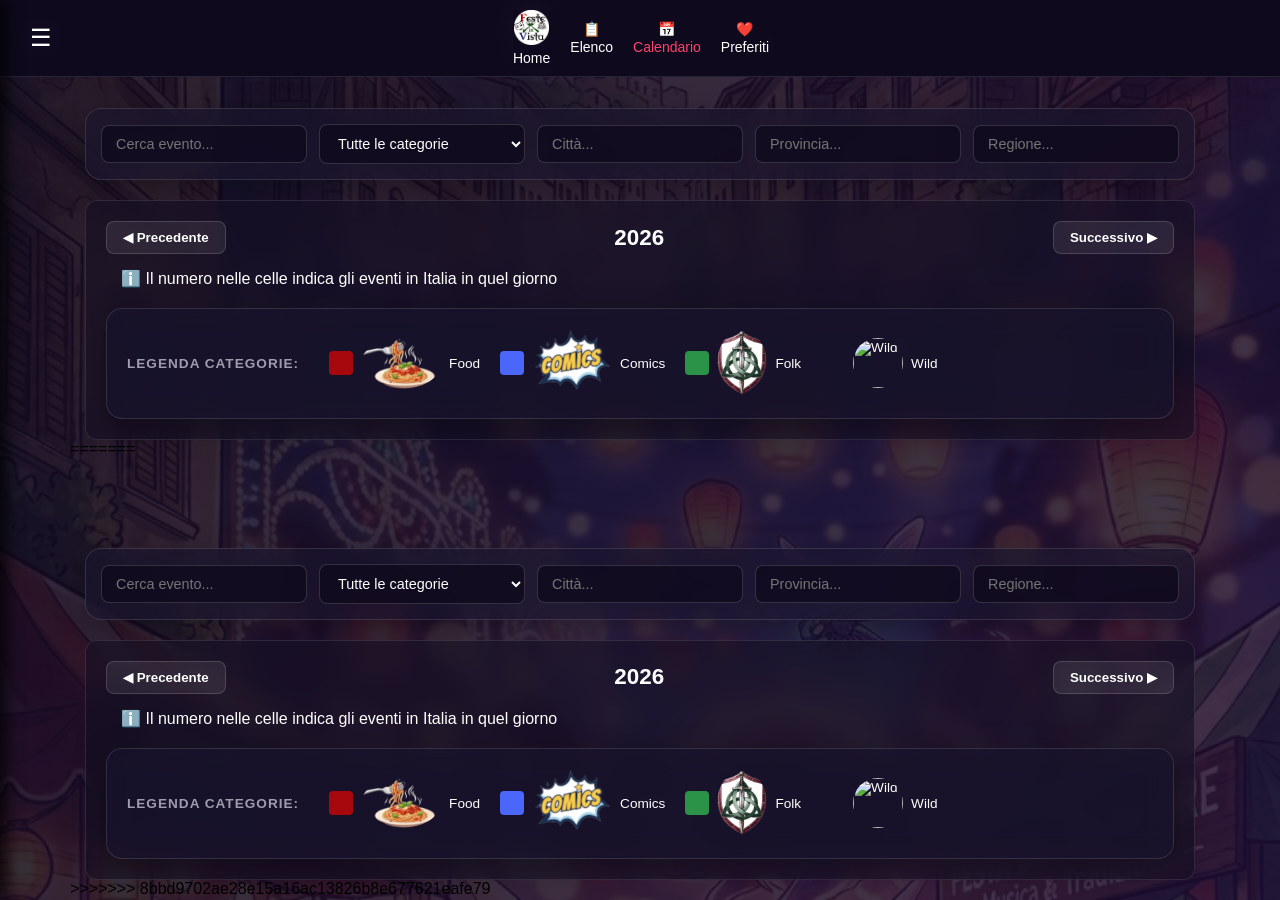
==== commit 569d3270: "Usa versione locale" ====
--- a/calendario.html
+++ b/calendario.html
@@ -1,3 +1,4 @@
+<<<<<<< HEAD
 <!DOCTYPE html>
 <html lang="it">
 <head>
@@ -191,4 +192,199 @@
     <!-- SCRIPT LOGICA CALENDARIO E EVENTI -->
     <script type="module" src="js/calendario.js"></script>
 </body>
+=======
+<!DOCTYPE html>
+<html lang="it">
+<head>
+
+        <!-- Google tag (gtag.js) -->
+    <script async src="https://www.googletagmanager.com/gtag/js?id=G-SNXX208D7E"></script>
+    <script>
+    window.dataLayer = window.dataLayer || [];
+    function gtag(){dataLayer.push(arguments);}
+    gtag('js', new Date());
+
+    gtag('config', 'G-SNXX208D7E');
+    </script>
+
+    <meta charset="UTF-8">
+    <meta name="viewport" content="width=device-width, initial-scale=1.0">
+    <title>FesteInVista - Calendario Eventi</title>
+
+    <meta name="description" content="Trova sagre, comicon, fiere a tema ed eventi in Italia su Feste in Vista. Esplora la mappa e scopri cosa fare nel weekend.">
+
+    <!-- Open Graph (Anteprime Social & Chat) -->
+    <meta property="og:title" content="Feste in Vista - Calendario Eventi">
+    <meta property="og:description" content="La mappa degli eventi, sagre e comicon in Italia.">
+    <meta property="og:type" content="website">
+    <meta property="og:image" content="./favicon.ico"> <!-- Oppure il percorso della tua immagine di anteprima -->
+
+    <link rel="manifest" href="./manifest.json">
+    <meta name="theme-color" content="#4A148C">
+
+    <!-- Fogli di stile -->
+    <link rel="stylesheet" href="./css/calendario/style-calendario.css">
+    <link rel="stylesheet" href="./css/style.css">
+    <link rel="stylesheet" href="./css/style-menu.css">
+    <link rel="stylesheet" href="./css/style-pc.css">
+    <link rel="stylesheet" href="./css/calendario/style-calendario-matrice.css">
+
+    <link rel="stylesheet" href="./css/mobile/style-mobile.css">
+    <link rel="stylesheet" href="./css/mobile/style-mobile-menu.css">
+    <link rel="stylesheet" href="./css/mobile/style-mobile-calendario.css">
+    <link rel="stylesheet" href="./css/mobile/style-mobile-calendario-matrice.css">
+
+    <link rel="icon" type="image/x-icon" href="./favicon.ico">
+</head>
+<body class="calendar-page-body">
+
+    <!-- SFONDO FISSO -->
+    <div class="site-background-overlay"></div>
+
+    <!-- HEADER STATICO -->
+    <header class="app-header" style="position: fixed; top: 0; left: 0; width: 100%; z-index: 9999; background: rgba(15, 10, 30, 0.95); backdrop-filter: blur(12px); border-bottom: 1px solid rgba(255, 255, 255, 0.1); box-sizing: border-box; display: flex; justify-content: space-between; align-items: center; padding: 10px 20px;">
+        <!-- Pulsante Menu Hamburger -->
+        <button id="menu-toggle-btn" class="icon-btn" aria-label="Menu" style="cursor: pointer; background: none; border: none; color: white; font-size: 1.5rem; padding: 5px 10px;">
+            <span>☰</span>
+        </button>
+
+        <!-- Navigazione Centrale -->
+        <nav class="bottom-nav inline-nav-links" style="display: flex;border: none; background: rgba(15, 10, 30, 0.95); gap: 20px; align-items: center;">
+            <a href="index.html" class="nav-item" style="color: white; text-decoration: none; display: flex; align-items: center; gap: 5px;">
+                <img src="./images/logo FV.png" alt="Logo" class="home-logo" style="height: 20px;">
+                <span>Home</span>
+            </a>
+            <a href="elenco.html" class="nav-item" style="color: white; text-decoration: none;">
+                <span class="nav-icon">📋</span>
+                <span class="nav-label">Elenco</span>
+            </a>
+            <a href="calendario.html" class="nav-item active" style="color: #ff416c; text-decoration: none;">
+                <span class="nav-icon">📅</span>
+                <span class="nav-label">Calendario</span>
+            </a>
+            <a href="preferiti.html" class="nav-item" style="color: white; text-decoration: none;">
+                <span class="nav-icon">❤️</span>
+                <span class="nav-label">Preferiti</span>
+            </a>
+        </nav>
+
+        <!-- Spazio destro di bilanciamento -->
+        <div class="header-right-space" style="width: 40px;"></div>
+    </header>
+
+    <!-- CASSETTO DEL MENU LATERALE (DRAWER) -->
+    <nav id="side-drawer" class="drawer" style="position: fixed; top: 0; left: 0; width: 280px; height: 100vh; background: #140f23; z-index: 10000; transform: translateX(-100%); transition: transform 0.3s ease; box-shadow: 5px 0 15px rgba(0,0,0,0.5); padding: 20px; box-sizing: border-box; color: white;">
+        <div class="drawer-header" style="display: flex; justify-content: space-between; align-items: center; margin-bottom: 20px;">
+            <h3 style="margin: 0;">Menu</h3>
+            <button id="drawer-close-btn" style="background: none; border: none; color: white; font-size: 1.5rem; cursor: pointer;">&times;</button>
+        </div>
+        <ul class="drawer-links" style="list-style: none; padding: 0; display: flex; flex-direction: column; gap: 15px;">
+            <li><a href="eventi/funny & events.html" style="color: white; text-decoration: none;">Wild Festivals</a></li>
+            <li><a href="eventi/comics.html" style="color: white; text-decoration: none;">Comics & Cosplay</a></li>
+            <li><a href="eventi/food.html" style="color: white; text-decoration: none;">Food & Good</a></li>
+            <li><a href="eventi/folk.html" style="color: white; text-decoration: none;">Folklore & Tradizioni</a></li>
+            <hr style="border:0; border-top:1px solid rgba(255,255,255,0.1); margin:10px 0;">
+            <li><a href="contatti.html" style="font-weight: bold !important; color: #ff6b6b !important; text-decoration: underline !important;">Segnala un Evento & Contatti</a></li>            <li><a href="faq.html" style="color: white; text-decoration: none;">FAQ</a></li>
+            <li><a href="privacy.html" style="color: white; text-decoration: none;">Privacy & Note Legali</a></li>
+        </ul>
+
+
+    </nav>
+    <div id="drawer-backdrop" class="backdrop" style="position: fixed; top: 0; left: 0; width: 100vw; height: 100vh; background: rgba(0,0,0,0.6); z-index: 9995; opacity: 0; visibility: hidden; transition: all 0.3s ease;"></div>
+
+    <!-- CONTENITORE PRINCIPALE -->
+    <div id="app" style="padding-top: 90px; max-width: 1200px; margin: 0 auto; padding-left: 15px; padding-right: 15px; box-sizing: border-box;">
+
+        <!-- BARRA DEI FILTRI -->
+        <div class="filters-calendar-bar">
+            <input type="text" id="filter-testo" placeholder="Cerca evento...">
+            <select id="filter-categoria">
+                <option value="">Tutte le categorie</option>
+            </select>
+            <input type="text" id="filter-citta" placeholder="Città...">
+            <input type="text" id="filter-provincia" placeholder="Provincia...">
+            <input type="text" id="filter-regione" placeholder="Regione...">
+        </div>
+
+        <!-- UNICO CONTENITORE: NAVIGAZIONE ANNUALE + GRIGLIA CALENDARIO -->
+    <div class="calendar-unified-wrapper" style="background: rgba(20, 15, 35, 0.6); border: 1px solid rgba(255, 255, 255, 0.1); border-radius: 12px; padding: 20px; margin-top: 20px; backdrop-filter: blur(10px);">
+
+        <!-- NAVIGAZIONE ANNUALE (Senza il vecchio box isolato) -->
+        <div class="calendar-header-nav" style="display: flex; justify-content: space-between; align-items: center; margin-bottom: -10px; border: none; background: transparent; padding: 0;">
+            <button id="prev-month-btn">◀ Precedente</button>
+            <h2 id="current-month-title" style="margin: 0; color: white;">2026</h2>
+            <button id="next-month-btn">Successivo ▶</button>
+        </div>
+
+        <!-- Indicazione sul numero eventi in Italia -->
+    <div style="color: rgb(255, 255, 255); font-size: 1rem; font-style:normal; padding-left: 15px; margin-top: 25px;">
+        ℹ️ Il numero nelle celle indica gli eventi in Italia in quel giorno
+    </div>
+
+
+        <!-- GRIGLIA CALENDARIO -->
+        <div id="calendar-grid-body"></div>
+
+        <!-- Legenda Categorie -->
+        <div class="calendar-legend-container" style="display: flex; flex-wrap: wrap; gap: 20px; background: rgba(25, 20, 45, 0.65); backdrop-filter: blur(12px); border: 1px solid rgba(255, 255, 255, 0.12); padding: 15px 20px; border-radius: 16px; margin-top: 20px; align-items: center; box-shadow: 0 8px 32px rgba(0, 0, 0, 0.3); color: #fff; font-size: 0.85rem;">
+            <span class="legend-title" style="font-weight: bold; text-transform: uppercase; letter-spacing: 1px; color: #a09cb0; margin-right: 10px;">Legenda Categorie:</span>
+
+            <div class="legend-item" style="display: flex; align-items: center; gap: 8px;">
+                <div class="legend-color-box cat-food"></div>
+                <img src="./images/food.webp" width="80" style="border-radius: 50%; object-fit: cover;" alt="Food"> Food
+            </div>
+
+            <div class="legend-item" style="display: flex; align-items: center; gap: 8px;">
+                <div class="legend-color-box cat-comics"></div>
+                <img src="./images/comics.webp" width="80" style="border-radius: 50%; object-fit: cover;" alt="Comics"> Comics
+            </div>
+
+            <div class="legend-item" style="display: flex; align-items: center; gap: 8px;">
+                <div class="legend-color-box cat-folk"></div>
+                <img src="./images/folk.webp" width="50" style="border-radius: 50%; object-fit: cover;" alt="Folk"> Folk
+            </div>
+
+            <div class="legend-item" style="display: flex; align-items: center; gap: 8px;">
+                <div class="legend-color-box cat-funnny"></div>
+                <img src="./images/funnny & events.webp" width="50" style="border-radius: 50%; object-fit: cover;" alt="Wild"> Wild
+            </div>
+        </div>
+
+    </div>
+
+    </div>
+
+    <!-- SCRIPT DI APERTURA/CHIUSURA MENU -->
+    <script>
+        document.addEventListener('DOMContentLoaded', () => {
+            const menuBtn = document.getElementById('menu-toggle-btn');
+            const closeBtn = document.getElementById('drawer-close-btn');
+            const drawer = document.getElementById('side-drawer');
+            const backdrop = document.getElementById('drawer-backdrop');
+
+            if (menuBtn && drawer && backdrop) {
+                menuBtn.addEventListener('click', () => {
+                    drawer.style.transform = 'translateX(0)';
+                    backdrop.style.opacity = '1';
+                    backdrop.style.visibility = 'visible';
+                });
+            }
+
+            const chiudiMenu = () => {
+                if (drawer && backdrop) {
+                    drawer.style.transform = 'translateX(-100%)';
+                    backdrop.style.opacity = '0';
+                    backdrop.style.visibility = 'hidden';
+                }
+            };
+
+            if (closeBtn) closeBtn.addEventListener('click', chiudiMenu);
+            if (backdrop) backdrop.addEventListener('click', chiudiMenu);
+        });
+    </script>
+
+    <!-- SCRIPT LOGICA CALENDARIO E EVENTI -->
+    <script type="module" src="js/calendario.js"></script>
+</body>
+>>>>>>> 8bbd9702ae28e15a16ac13826b8e677621eafe79
 </html>
--- a/css/calendario/style-calendario.css
+++ b/css/calendario/style-calendario.css
@@ -1,3 +1,4 @@
+<<<<<<< HEAD
 /* ==========================================================
    STRUTTURA PAGINA, SFONDO, FILTRI E MENU LATERALE
    ========================================================== */
@@ -119,4 +120,127 @@
     opacity: 1 !important;
     visibility: visible !important;
     pointer-events: auto !important;
+=======
+/* ==========================================================
+   STRUTTURA PAGINA, SFONDO, FILTRI E MENU LATERALE
+   ========================================================== */
+
+/* Sfondo generale della pagina calendario con l'immagine coordinata */
+body.calendar-page-body {
+    margin: 0;
+    background-color: #0b0614;
+    font-family: inherit;
+    color: #ffffff;
+    min-height: 100vh;
+    position: relative;
+}
+
+.site-background-overlay {
+    position: fixed;
+    top: 0;
+    left: 0;
+    width: 100vw;
+    height: 100vh;
+    background: url('../../images/sfondo-FesteInVista.webp') no-repeat center center fixed;
+    background-size: cover;
+    z-index: -2;
+}
+
+body.calendar-page-body::after {
+    content: '';
+    position: fixed;
+    top: 0;
+    left: 0;
+    width: 100vw;
+    height: 100vh;
+    background: linear-gradient(135deg, rgba(15, 10, 30, 0.88) 0%, rgba(30, 15, 55, 0.82) 100%);
+    z-index: -1;
+}
+
+/* --- Navigazione Anno / Mese (Precedente / Successivo) --- */
+.calendar-header-nav {
+    display: flex;
+    justify-content: space-between;
+    align-items: center;
+    margin-bottom: 20px;
+    width: 100%;
+    box-sizing: border-box;
+}
+
+.calendar-header-nav button {
+    padding: 8px 16px;
+    background: rgba(255, 255, 255, 0.08);
+    color: white;
+    border: 1px solid rgba(255, 255, 255, 0.15);
+    border-radius: 8px;
+    cursor: pointer;
+    font-weight: bold;
+    transition: all 0.2s ease;
+}
+
+.calendar-header-nav button:hover {
+    background: linear-gradient(135deg, #ff416c, #ff4b2b);
+    border-color: transparent;
+    box-shadow: 0 4px 15px rgba(255, 65, 108, 0.4);
+}
+
+.calendar-header-nav h2 {
+    margin: 0;
+    font-size: 1.4rem;
+    color: #ffffff;
+}
+
+/* --- Barra dei Filtri Calendario --- */
+.filters-calendar-bar {
+    display: flex;
+    flex-wrap: wrap;
+    gap: 12px;
+    background: rgba(25, 20, 45, 0.65);
+    backdrop-filter: blur(12px);
+    border: 1px solid rgba(255, 255, 255, 0.12);
+    padding: 15px;
+    border-radius: 16px;
+    margin-bottom: 20px;
+    align-items: center;
+    box-shadow: 0 8px 32px rgba(0, 0, 0, 0.3);
+    width: 100%;
+    box-sizing: border-box;
+}
+
+.filters-calendar-bar select,
+.filters-calendar-bar input {
+    padding: 10px 14px;
+    background: rgba(15, 10, 30, 0.8);
+    border: 1px solid rgba(255, 255, 255, 0.15);
+    border-radius: 8px;
+    color: #ffffff;
+    font-size: 0.9rem;
+    flex: 1;
+    min-width: 140px;
+    outline: none;
+    transition: border-color 0.2s;
+}
+
+.filters-calendar-bar select option {
+    background: #0a171e;
+    color: #ffffff;
+}
+
+.filters-calendar-bar select:focus,
+.filters-calendar-bar input:focus {
+    border-color: #ff416c;
+}
+
+/* --- Forzatura Apertura Menu Laterale (Drawer) --- */
+#side-drawer.active {
+    transform: translateX(0) !important;
+    visibility: visible !important;
+    pointer-events: auto !important;
+}
+
+#drawer-backdrop.active {
+    opacity: 1 !important;
+    visibility: visible !important;
+    pointer-events: auto !important;
+>>>>>>> 8bbd9702ae28e15a16ac13826b8e677621eafe79
 }
--- a/css/style.css
+++ b/css/style.css
@@ -1,3 +1,4 @@
+<<<<<<< HEAD
 :root {
     --primary-color: #4A148C; /* Viola FesteInVista */
     --accent-color: #0d6efd;  /* Blu */
@@ -394,3 +395,401 @@
 .btn-segnala-chip .chip-icon-text {
     font-size: 1.1rem;
 }
+=======
+:root {
+    --primary-color: #4A148C; /* Viola FesteInVista */
+    --accent-color: #0d6efd;  /* Blu */
+    --success-color: #198754; /* Verde */
+    --bg-color: #f8f9fa;
+    --card-bg: #ffffff;
+    --text-color: #333333;
+}
+
+body {
+    background-color: var(--bg-color);
+    font-family: sans-serif;
+    margin: 0;
+    padding-left: 70px;
+    padding-right: 70px;
+    min-height: 100vh;
+    max-width: 1500px;
+    color: var(--text-color);
+    margin-left: auto;
+    margin-right: auto;
+
+    /* Sfondo dell'app */
+    background-image:
+        linear-gradient(rgba(248, 249, 250, 0.85), rgba(248, 249, 250, 0.85)),
+        url('../images/sfondo-FesteInVista.webp');
+    background-size: 100%;
+    background-position: top center;
+    background-repeat: no-repeat;
+}
+
+/* --- Barra di Ricerca e Filtri (Sezione dedicata) --- */
+.search-section {
+    padding: 15px 20px;
+    background-color: var(--card-bg);
+    box-shadow: 0 1px 3px rgba(0,0,0,0.05);
+    margin-bottom: 20px;
+}
+
+.search-bar-wrapper {
+    display: flex;
+    gap: 10px;
+}
+
+#search-input {
+    flex: 1;
+    padding: 10px 15px;
+    border: 1px solid #ced4da;
+    border-radius: 6px;
+    font-size: 1rem;
+}
+
+.btn-filter {
+    background-color: var(--primary-color);
+    color: white;
+    border: none;
+    padding: 0 15px;
+    border-radius: 6px;
+    cursor: pointer;
+    font-weight: 600;
+}
+
+/* Pannello Filtri Avanzati */
+.filters-panel {
+    margin-top: 15px;
+    padding: 15px;
+    background: #f1f3f5;
+    border-radius: 8px;
+    display: flex;
+    flex-direction: column;
+    gap: 12px;
+}
+
+.filters-panel.hidden {
+    display: none !important;
+}
+
+.filter-group {
+    display: flex;
+    flex-direction: column;
+    gap: 5px;
+}
+
+.filter-group label {
+    font-size: 0.85rem;
+    font-weight: bold;
+    color: #495057;
+}
+
+.filter-group select,
+.filter-group input {
+    padding: 8px;
+    border: 1px solid #ced4da;
+    border-radius: 4px;
+}
+
+.range-group {
+    display: flex;
+    gap: 10px;
+}
+
+.range-group input {
+    flex: 1;
+}
+
+.btn-primary {
+    background-color: var(--success-color);
+    color: white;
+    border: none;
+    padding: 10px;
+    border-radius: 6px;
+    font-weight: bold;
+    cursor: pointer;
+    text-align: center;
+}
+
+/* --- Contenuto Home e Titoli --- */
+.home-content {
+    position: relative;
+    max-width: 100%;
+    margin: 0 auto;
+}
+
+.home-content h2,
+.upcoming-events-section h3 {
+    font-size: 1.25rem;
+    color: var(--primary-color);
+    margin-bottom: 15px;
+    padding-left: 5px;
+    margin-left: 5px;
+    margin-right: 5px;
+    text-align: left;
+}
+
+/* --- Card Evento in stile Orizzontale --- */
+.card-evento {
+    background: var(--card-bg);
+    border-left: 5px solid var(--accent-color);
+    padding: 15px;
+    margin-bottom: 15px;
+    border-radius: 8px;
+    box-shadow: 0 2px 4px rgba(0,0,0,0.1);
+    overflow: hidden;
+    position: relative;
+}
+
+.card-approvata {
+    border-left: 5px solid var(--success-color);
+}
+
+.card-content-wrapper {
+    display: flex;
+    gap: 15px;
+    align-items: center;
+}
+
+.card-img-container {
+    position: relative;
+    width: 50px;
+    min-width: 50px;
+    height: 90px;
+    background-color: #f8f9fa;
+    border-radius: 6px;
+    overflow: hidden;
+    display: flex;
+    align-items: center;
+    justify-content: center;
+    border: 1px solid #e9ecef;
+}
+
+.card-img {
+    width: 100%;
+    height: 100%;
+    object-fit: contain;
+    display: block;
+    padding: 2px;
+}
+
+.card-info-container {
+    flex: 1;
+    display: flex;
+    flex-direction: column;
+    gap: 5px;
+}
+
+.card-title {
+    margin: 0;
+    font-size: 1.05rem;
+    font-weight: bold;
+    color: var(--text-color);
+}
+
+/*.text-muted {
+    margin: 0;
+    font-size: 1rem;
+    text-decoration-line: underline;
+    color: #000000;
+}*/
+.card-date {
+    margin: 0;
+    font-size: 0.95rem; /* Leggermente più grande rispetto a prima (0.85rem) */
+    font-weight: 500;
+    color: #495057;     /* Grigio scuro leggibile, senza sottolineatura */
+    text-decoration: none;
+    line-height: 1.4; /* Spaziatura ideale tra la prima e la seconda riga */
+}
+
+.card-date .date-separator {
+    color: var(--primary-color);
+    font-weight: bold;
+}
+
+
+/* Pulsante Cuoricino in alto a destra (Preferito) */
+.btn-preferito-overlay {
+    position: absolute;
+    top: 8px;
+    right: 8px;
+    background: rgba(255, 255, 255, 0.85);
+    border: none;
+    border-radius: 50%;
+    width: 32px;
+    height: 32px;
+    cursor: pointer;
+    z-index: 10;
+    padding: 0;
+    display: flex;
+    align-items: center;
+    justify-content: center;
+    box-shadow: 0 1px 3px rgba(0,0,0,0.2);
+    transition: transform 0.2s ease;
+}
+
+.cuore-icon {
+    width: 18px;
+    height: 18px;
+    fill: transparent;
+    stroke: #ff3366;
+    stroke-width: 2.2;
+    transition: fill 0.2s ease, stroke 0.2s ease;
+}
+
+.btn-preferito-overlay.preferito-attivo {
+    transform: scale(1.1);
+}
+
+.btn-preferito-overlay.preferito-attivo .cuore-icon {
+    fill: #ff3366;
+    stroke: #ff3366;
+    animation: battitoCuore 0.4s ease 1 forwards;
+}
+
+@keyframes battitoCuore {
+    0% { transform: scale(1); }
+    50% { transform: scale(1.35); }
+    100% { transform: scale(1); }
+}
+
+.btn-preferito-overlay:hover {
+    transform: scale(1.15);
+}
+
+/* --- Azioni Card (Dettagli e Mappa) --- */
+.card-actions {
+    display: flex;
+    gap: 8px;
+    margin-top: 8px;
+}
+
+.card-actions .btn,
+.btn-map {
+    padding: 5px 10px;
+    font-size: 0.85rem;
+    border-radius: 4px;
+}
+
+.btn-map {
+    background-color: #e9ecef;
+    color: #495057;
+    border: 1px solid #ced4da;
+    font-weight: 600;
+    cursor: pointer;
+    display: flex;
+    align-items: center;
+    gap: 4px;
+    transition: background-color 0.2s;
+}
+
+.btn-map:hover {
+    background-color: #dde2e6;
+}
+
+.card-location-row {
+    display: flex;
+    align-items: center;
+    gap: 8px;
+    margin-bottom: 10px;
+    font-size: 0.95rem;
+    color: #495057;
+}
+
+.map-pin-icon {
+    font-size: 1.3rem;
+    cursor: pointer;
+    transition: transform 0.2s ease;
+}
+
+.map-pin-icon:hover {
+    transform: scale(1.2);
+}
+
+.btn-itinerario {
+    display: inline-block;
+    padding: 6px 12px;
+    background-color: #4285F4;
+    color: white !important;
+    text-decoration: none;
+    border-radius: 6px;
+    font-weight: bold;
+    margin-top: 2px;
+    text-align: center;
+    transition: background-color 0.2s;
+}
+
+.btn-itinerario:hover {
+    background-color: #3367D6;
+    color: white;
+}
+
+/* Icona della categoria in alto a sinistra sulla card */
+.card-evento .card-category-badge-icon {
+    position: absolute;
+    top: 8px;
+    left: 8px;
+    width: 40px;
+    height: 40px;
+    object-fit: contain;
+    z-index: 15;
+    pointer-events: none;
+    background: rgb(255, 255, 255);
+    border-radius: 50%;
+    box-shadow: 0 0 2px #000000;
+}
+
+/* =================================================================
+   HOME - BARRA CATEGORIE E PULSANTE SEGNALA EVENTO
+   ================================================================ */
+
+/* Stile base desktop per la barra categorie */
+.home-categories-bar {
+    padding: 10px 20px;
+    display: flex;
+    gap: 10px;
+    justify-content: flex-start; /* Di default allinea a sinistra su PC */
+    align-items: center;
+    flex-wrap: wrap;
+    position: relative;
+}
+
+/* Stile comune dei chip */
+.category-chip {
+    display: flex;
+    align-items: center;
+    gap: 8px;
+    padding: 8px 14px;
+    background: #fff;
+    border: 1px solid #ddd;
+    border-radius: 20px;
+    text-decoration: none;
+    color: #333;
+    font-weight: 500;
+    box-shadow: 0 2px 4px rgba(0,0,0,0.05);
+}
+
+.category-chip .chip-img {
+    width: 30px;
+    height: 30px;
+    object-fit: contain;
+}
+
+.category-chip .folk-icon-fix {
+    width: 24px;
+    height: 24px;
+}
+
+/* Spinge il pulsante "Segnala Evento" verso il bordo destro su PC */
+.btn-segnala-chip {
+    margin-left: auto;
+    background: #fff0f0 !important;
+    border-color: #ff6b6b !important;
+    color: #d93838 !important;
+    font-weight: 600;
+}
+
+.btn-segnala-chip .chip-icon-text {
+    font-size: 1.1rem;
+}
+>>>>>>> 8bbd9702ae28e15a16ac13826b8e677621eafe79
--- a/css/style-menu.css
+++ b/css/style-menu.css
@@ -1,3 +1,4 @@
+<<<<<<< HEAD
 /* --- 1. HEADER PRINCIPALE E NAVIGAZIONE --- */
 .app-header {
     display: flex;
@@ -122,4 +123,130 @@
 .backdrop.active {
     opacity: 1;
     visibility: visible;
+=======
+/* --- 1. HEADER PRINCIPALE E NAVIGAZIONE --- */
+.app-header {
+    display: flex;
+    align-items: center;
+    justify-content: space-between;
+    background-color: #ffffff;
+    padding: 10px 20px;
+    box-shadow: 0 2px 5px rgba(0, 0, 0, 0.05);
+    width: 100%;
+    box-sizing: border-box;
+    position: relative;
+    z-index: 1000;
+}
+
+.app-header .icon-btn {
+    background: none;
+    border: none;
+    font-size: 22px;
+    cursor: pointer;
+    padding: 0;
+    color: #333;
+}
+
+.bottom-nav.inline-nav-links {
+    display: flex;
+    align-items: center;
+    justify-content: center;
+    gap: 30px;
+    margin: 0 auto;
+    list-style: none;
+    padding: 0;
+}
+
+.bottom-nav.inline-nav-links .nav-item {
+    text-decoration: none;
+    color: #333;
+    display: flex;
+    flex-direction: column;
+    align-items: center;
+    gap: 2px;
+    font-size: 14px;
+}
+
+/* Regola blindata per il logo */
+.bottom-nav.inline-nav-links .nav-item .home-logo {
+    height: 35px !important;
+    width: auto !important;
+    max-width: 80px !important;
+    display: block !important;
+    object-fit: contain !important;
+    margin: 0 auto !important;
+}
+
+.header-right-space {
+    width: 24px;
+}
+
+/* --- 2. MENU A SCOMPARSA (DRAWER) --- */
+.drawer {
+    position: fixed;
+    top: 0;
+    left: -280px;
+    width: 280px;
+    height: 100%;
+    background-color: #ffffff;
+    box-shadow: 2px 0 5px rgba(0, 0, 0, 0.1);
+    transition: left 0.3s ease;
+    z-index: 2000;
+    box-sizing: border-box;
+    padding: 20px;
+}
+
+.drawer.open {
+    left: 0;
+}
+
+.drawer-header {
+    display: flex;
+    justify-content: space-between;
+    align-items: center;
+    border-bottom: 1px solid #eee;
+    padding-bottom: 10px;
+    margin-bottom: 20px;
+}
+
+.drawer-header button {
+    background: none;
+    border: none;
+    font-size: 24px;
+    cursor: pointer;
+}
+
+.drawer-links {
+    list-style: none;
+    padding: 0;
+    margin: 0;
+}
+
+.drawer-links li {
+    margin-bottom: 15px;
+}
+
+.drawer-links li a {
+    text-decoration: none;
+    color: #333;
+    font-size: 16px;
+}
+
+.backdrop {
+    position: fixed;
+    top: 0;
+    left: 0;
+    width: 100%;
+    height: 100%;
+    background-color: rgba(0, 0, 0, 0.4);
+    opacity: 0;
+    visibility: hidden;
+    transition: opacity 0.3s ease, visibility 0.3s ease;
+    z-index: 1500;
+}
+
+.backdrop.active {
+    opacity: 1;
+    visibility: visible;
+>>>>>>> 8bbd9702ae28e15a16ac13826b8e677621eafe79
 }
--- a/css/style-pc.css
+++ b/css/style-pc.css
@@ -1,3 +1,4 @@
+<<<<<<< HEAD
 /* Media query per schermi più grandi (Desktop / Tablet) */
 @media (min-width: 768px) {
 
@@ -145,4 +146,154 @@
         background: #6a1bb2;
         transform: translateY(-50%) scale(1.02);
     }
-}+}
+=======
+/* Media query per schermi più grandi (Desktop / Tablet) */
+@media (min-width: 768px) {
+
+    #pwa-install-mobile-float {
+        display: none !important;
+    }
+
+    body {
+        padding-bottom: 20px;
+    }
+
+    .main-app-container {
+        max-width: 95%;
+        margin: 0 auto;
+    }
+
+    .app-header {
+        padding: 6px 20px;
+    }
+
+    .app-logo-container .app-logo {
+        height: 32px;
+    }
+
+    .search-section,
+    .bottom-nav {
+        max-width: 100%;
+    }
+
+    .bottom-nav {
+        position: static;
+        display: flex;
+        justify-content: center;
+        align-items: center;
+        gap: 30px;
+        background-color: var(--card-bg);
+        border: 1px solid #dee2e6;
+        border-radius: 8px;
+        padding: 8px 20px;
+        margin: 0 auto 20px auto;
+        box-shadow: 0 1px 3px rgba(0, 0, 0, 0.05);
+        height: auto;
+    }
+
+    .bottom-nav .nav-item {
+        flex-direction: row;
+        gap: 8px;
+        font-size: 0.95rem;
+        font-weight: 600;
+        padding: 6px 14px;
+        border-radius: 6px;
+        transition: background-color 0.2s ease, color 0.2s ease;
+    }
+
+    .bottom-nav .nav-item:hover {
+        background-color: #f1f3f5;
+        color: var(--primary-color);
+    }
+
+    .bottom-nav .nav-icon {
+        font-size: 1.1rem;
+    }
+
+    .events-grid-top,
+    .events-list {
+        display: grid;
+        grid-template-columns: repeat(auto-fill, minmax(320px, 1fr));
+        gap: 20px;
+    }
+
+    .card-evento {
+        margin-bottom: 0;
+        transition: transform 0.2s ease, box-shadow 0.2s ease;
+    }
+
+    .card-evento:hover {
+        transform: translateY(-3px);
+        box-shadow: 0 4px 12px rgba(0, 0, 0, 0.12);
+    }
+
+    #btn-aggiorna-dati {
+    position: absolute;
+    top: 20px;
+    right: 400px;
+    z-index: 1000;
+    background: #ffffff;
+    border: 1px solid #ccc;
+    border-radius: 8px;
+    padding: 8px 14px;
+    font-size: 14px;
+    cursor: pointer;
+    box-shadow: 0 4px 6px rgba(0, 0, 0, 0.1);
+    transition: background 0.2s, transform 0.2s;
+}
+
+#btn-aggiorna-dati:hover {
+    background: #f0f0f0;
+    transform: translateY(-1px);
+}
+
+#btn-aggiorna-dati.ruota {
+    animation: blinkFade 0.8s ease-in-out infinite;
+}
+
+@keyframes blinkFade {
+    0% { opacity: 1; }
+    50% { opacity: 0.4; } /* Diventa semitrasparente a metà ciclo */
+    100% { opacity: 1; }
+}
+
+/* ---------------------Splash Screen --------------------------------*/
+/* Correzione del layout centrale per desktop */
+    .splash-center-content {
+        max-width: 700px; /* Lascia più spazio alla mappa su PC */
+        margin-top: 0;    /* Rimuove il margine negativo che sballa le proporzioni */
+    }
+
+    .italy-map-wrapper {
+        max-height: 450px; /* Aumenta l'altezza massima della mappa su PC */
+    }
+
+    /* --- Pulsante Installazione PWA (Desktop) --- */
+    .pwa-desktop-btn {
+        position: absolute;
+        right: 120px;
+        top: 50%;
+        transform: translateY(-50%);
+        background: #4A148C;
+        color: white;
+        border: none;
+        padding: 6px 14px;
+        border-radius: 8px;
+        font-size: 0.85rem;
+        font-weight: 600;
+        cursor: pointer;
+        box-shadow: 0 2px 6px rgba(0,0,0,0.15);
+        transition: background 0.2s, transform 0.2s;
+        z-index: 10;
+        display: flex;
+        align-items: center;
+        gap: 6px;
+    }
+
+    .pwa-desktop-btn:hover {
+        background: #6a1bb2;
+        transform: translateY(-50%) scale(1.02);
+    }
+}
+>>>>>>> 8bbd9702ae28e15a16ac13826b8e677621eafe79
--- a/css/calendario/style-calendario-matrice.css
+++ b/css/calendario/style-calendario-matrice.css
@@ -1,3 +1,4 @@
+<<<<<<< HEAD
 /* ==========================================================
    MATRICE ANNUALE E CALENDARIO VERO E PROPRIO
    ========================================================== */
@@ -302,4 +303,310 @@
     height: 24px;
     border-radius: 4px;
     display: inline-block;
+=======
+/* ==========================================================
+   MATRICE ANNUALE E CALENDARIO VERO E PROPRIO
+   ========================================================== */
+
+/* Contenitore Principale Matrice Annuale (Fisso, senza zoom al passaggio del mouse) */
+.matrix-container {
+    width: 100%;
+    background: rgba(20, 15, 35, 0.6);
+    border-radius: 12px;
+    border: 1px solid rgba(255, 255, 255, 0.1);
+    box-shadow: 0 8px 32px rgba(0, 0, 0, 0.3);
+    overflow-x: auto;
+    margin-top: 30px;
+    box-sizing: border-box;
+    transform: none !important;
+    transition: none !important;
+}
+
+/* Regole generali per la griglia e le intestazioni compatte */
+.matrix-grid {
+    display: grid;
+    grid-template-columns: 50px repeat(31, minmax(24px, 1fr));
+    gap: 2px;
+    padding: 0px;
+    min-width: 900px;
+    transform: none !important;
+    transition: none !important;
+}
+
+.matrix-header-cell {
+    text-align: center;
+    font-size: 1rem;
+    font-weight: bold;
+    color: rgba(255, 255, 255, 0.7);
+    padding: 6px 2px;
+    background: rgba(255, 255, 255, 0.03);
+    border-radius: 4px;
+    display: flex;
+    align-items: center;
+    justify-content: center;
+}
+
+.matrix-corner-empty {
+    background: transparent;
+    border: none;
+}
+
+/* Stile specifico per le etichette dei mesi */
+.matrix-month-label {
+    display: flex;
+    align-items: center;
+    justify-content: center;
+    font-weight: bold;
+    font-size: 1rem;
+    color: #fff;
+    padding: 0 2px;
+    background: rgba(25, 20, 45, 0.6);
+    border: 1px solid rgba(255, 255, 255, 0.06);
+    border-radius: 4px;
+    white-space: nowrap;
+}
+
+/* --- Celle del Giorno nella Matrice (Uniche ad avere l'effetto zoom) --- */
+.matrix-day-cell {
+    aspect-ratio: 1;
+    max-height: 32px;
+    background: rgba(255, 255, 255, 0.02);
+    border: 1px solid rgb(163, 107, 107);
+    border-radius: 4px;
+    display: flex;
+    align-items: center;
+    justify-content: center;
+    font-size: 1rem;
+    font-weight: bold;
+    color: rgba(255, 255, 255, 0.3);
+    transition: all 0.2s ease;
+    cursor: pointer;
+    user-select: none;
+}
+
+.matrix-day-cell.invalid {
+    background: rgba(0, 0, 0, 0.15);
+    border: none;
+    cursor: default;
+    opacity: 0.2;
+}
+
+.matrix-day-cell.has-events {
+    border-color: rgba(255, 255, 255, 0.2);
+    color: #fff;
+    box-shadow: 0 2px 6px rgba(0, 0, 0, 0.3);
+}
+
+.matrix-day-cell.has-events:hover {
+    transform: scale(1.15);
+    z-index: 10;
+    border-color: #fff;
+    box-shadow: 0 0 10px rgba(255, 255, 255, 0.4);
+}
+
+.matrix-day-cell.today {
+    border: 4px solid #31d6e5 !important;
+}
+
+/* --- Categorie Ufficiali e Colori --- */
+.cat-comics {
+    background: #4a67fa;
+    color: #ffffff;
+    font-weight: bold;
+}
+
+.cat-funny {
+    background: #9b2af1;
+    color: #ffffff;
+    font-weight: bold;
+}
+
+.cat-food {
+    background: #de0606ba;
+    color: #ffffff;
+    font-weight: bold;
+}
+
+.cat-folk {
+    background: #2b9348;
+    color: #ffffff;
+    font-weight: bold;
+}
+
+.cat-default {
+    background: #d6d6d6;
+    color: #ffffff;
+    font-weight: bold;
+}
+
+/* --- Pulsante Tooltip Mappa nel Modale --- */
+.btn-mappa-tooltip {
+    background-color: #ffffff;
+    border: none;
+    border-radius: 50%;
+    width: 35px;
+    height: 35px;
+    display: flex;
+    align-items: center;
+    justify-content: center;
+    padding-bottom: 3.5px;
+    cursor: pointer;
+    font-size: 1.5rem;
+    box-shadow: 0 2px 5px rgba(0, 0, 0, 0.3);
+    transition: transform 0.2s ease, background-color 0.2s ease;
+    flex-shrink: 0;
+}
+
+.btn-mappa-tooltip:hover {
+    transform: scale(1.1);
+    background-color: #ffffff;
+}
+
+/* --- Modale / Popup Riepilogo Giornaliero --- */
+.matrix-modal-overlay {
+    display: none;
+    position: fixed;
+    top: 0;
+    left: 0;
+    width: 100vw;
+    height: 100vh;
+    background: rgba(10, 6, 20, 0.8);
+    backdrop-filter: blur(5px);
+    z-index: 99999;
+    justify-content: center;
+    align-items: center;
+    padding: 20px;
+    box-sizing: border-box;
+}
+
+.matrix-modal-content {
+    background: rgba(25, 20, 45, 0.95);
+    border: 1px solid rgba(255, 255, 255, 0.15);
+    border-radius: 16px;
+    max-width: 950px !important; /* Allarghiamo il modale per ospitare le colonne */
+    width: 95% !important;
+    max-height: 80vh;
+    display: flex;
+    flex-direction: column;
+    box-shadow: 0 15px 35px rgba(0, 0, 0, 0.5);
+    overflow: hidden;
+    animation: modalScaleIn 0.2s ease forwards;
+}
+.matrix-modal-columns-container {
+    display: flex !important;
+    flex-direction: row !important;
+    gap: 16px;
+    align-items: stretch;
+    min-width: max-content; /* Forza le colonne a restare sulla stessa riga */
+    padding-bottom: 8px; /* Spaziatura per la barra di scorrimento */
+}
+.matrix-category-column {
+    background: rgba(255, 255, 255, 0.02);
+    border: 1px solid rgba(255, 255, 255, 0.08);
+    border-radius: 12px;
+    padding: 12px;
+    display: flex;
+    flex-direction: column;
+    gap: 10px;
+    width: 220px; /* Larghezza fissa per ogni colonna */
+    flex-shrink: 0; /* Impedisce alla colonna di rimpicciolirsi o andare a capo */
+}
+
+.matrix-column-header {
+    font-weight: bold;
+    font-size: 0.95rem;
+    color: #fff;
+    padding-bottom: 8px;
+    border-bottom: 1px solid rgba(255, 255, 255, 0.1);
+    display: flex;
+    align-items: center;
+    gap: 8px;
+}
+
+.matrix-column-header img {
+    width: 20px;
+    height: 20px;
+    border-radius: 50%;
+    object-fit: cover;
+}
+
+
+@keyframes modalScaleIn {
+    from { transform: scale(0.95); opacity: 0; }
+    to { transform: scale(1); opacity: 1; }
+}
+
+.matrix-modal-header {
+    padding: 16px 20px;
+    background: rgba(255, 255, 255, 0.05);
+    border-bottom: 1px solid rgba(255, 255, 255, 0.1);
+    display: flex;
+    justify-content: space-between;
+    align-items: center;
+}
+
+.matrix-modal-header h3 {
+    margin: 0;
+    font-size: 1.3rem;
+    color: #fff;
+}
+
+.matrix-modal-close {
+    background: none;
+    border: none;
+    color: rgba(255, 255, 255, 0.6);
+    font-size: 1.2rem;
+    cursor: pointer;
+}
+
+.matrix-modal-close:hover {
+    color: #fff;
+}
+
+.matrix-modal-body {
+    padding: 20px;
+    overflow-y: auto;
+    overflow-x: auto !important; /* Abilita lo scroll orizzontale se lo spazio non basta */
+    display: flex;
+    flex-direction: column;
+    gap: 12px;
+}
+
+.matrix-event-card-item {
+    background: rgba(255, 255, 255, 0.04);
+    border: 1px solid rgba(255, 255, 255, 0.08);
+    border-radius: 10px;
+    padding: 12px;
+    display: flex;
+    flex-direction: column;
+    gap: 6px;
+    cursor: pointer;
+    transition: background 0.2s;
+}
+
+.matrix-event-card-item:hover {
+    background: rgba(255, 255, 255, 0.08);
+    border-color: rgba(255, 65, 108, 0.4);
+}
+
+.matrix-event-title {
+    font-weight: bold;
+    font-size: 1.3rem;
+    color: #fff;
+}
+
+.matrix-event-details {
+    font-size: 1rem;
+    color: rgba(255, 255, 255, 0.7);
+    display: flex;
+    gap: 12px;
+}
+
+/* --- Stile Quadratini Legenda Categorie --- */
+.legend-color-box {
+    width: 24px;
+    height: 24px;
+    border-radius: 4px;
+    display: inline-block;
+>>>>>>> 8bbd9702ae28e15a16ac13826b8e677621eafe79
 }
--- a/css/mobile/style-mobile.css
+++ b/css/mobile/style-mobile.css
@@ -1,3 +1,4 @@
+<<<<<<< HEAD
 /* --- Stili Generici Mobile (App Globale) --- */
 @media screen and (max-width: 767px) {
     body {
@@ -90,4 +91,99 @@
     #pwa-install-pc-btn {
         display: none !important;
     }
-}+}
+=======
+/* --- Stili Generici Mobile (App Globale) --- */
+@media screen and (max-width: 767px) {
+    body {
+        padding-left: 0 !important;
+        padding-right: 0 !important;
+        margin-left: 0 !important;
+        margin-right: 0 !important;
+        max-width: 100% !important;
+        background-size: cover;
+        padding-bottom: 70px;
+    }
+
+    .main-app-container {
+        max-width: 100% !important;
+        padding: 0 10px;
+        box-sizing: border-box;
+    }
+
+    /* --- Quadratino Fluttuante PWA (Smartphone) --- */
+    .pwa-mobile-float-btn {
+        position: fixed !important;
+        top: 35px !important;
+        right: 5px !important;
+        background: #4A148C;
+        color: white;
+        border: none;
+        width: 56px;
+        height: 56px;
+        border-radius: 14px;
+        display: flex;
+        flex-direction: column;
+        align-items: center;
+        justify-content: center;
+        gap: 2px;
+        box-shadow: 0 4px 12px rgba(74, 20, 140, 0.4);
+        cursor: pointer;
+        z-index: 1999;
+        transition: transform 0.2s, background 0.2s;
+    }
+
+    .pwa-mobile-float-btn .float-icon {
+        font-size: 1.2rem;
+        line-height: 1;
+    }
+
+    .pwa-mobile-float-btn .float-text {
+        font-size: 0.55rem;
+        font-weight: bold;
+        text-transform: uppercase;
+        letter-spacing: 0.3px;
+    }
+
+    .pwa-mobile-float-btn:active {
+        transform: scale(0.92);
+        background: #6a1bb2;
+    }
+
+     #btn-aggiorna-dati {
+    bottom: 22px;
+    right: 1px;
+    z-index: 1000;
+    background: #ffffff;
+    border: none;
+    border-radius: 30%;
+    width: 50px;
+    height: 35px;
+    display: flex;
+    align-items: center;
+    justify-content: center;
+    font-size: 9px;
+    box-shadow: 0 4px 10px rgba(0, 0, 0, 0.25);
+    cursor: pointer;
+}
+
+#btn-aggiorna-dati:active {
+    transform: scale(0.92);
+}
+
+#btn-aggiorna-dati.ruota {
+    animation: blinkFade 0.8s ease-in-out infinite;
+}
+
+@keyframes blinkFade {
+    0% { opacity: 1; }
+    50% { opacity: 0.4; } /* Diventa semitrasparente a metà ciclo */
+    100% { opacity: 1; }
+}
+
+/* Nascondi il pulsante desktop su schermi mobile */
+    #pwa-install-pc-btn {
+        display: none !important;
+    }
+}
+>>>>>>> 8bbd9702ae28e15a16ac13826b8e677621eafe79
--- a/css/mobile/style-mobile-menu.css
+++ b/css/mobile/style-mobile-menu.css
@@ -1,3 +1,4 @@
+<<<<<<< HEAD
 /* --- Ottimizzazione Mobile Header e Menu (FesteInVista) --- */
 @media screen and (max-width: 767px) {
 
@@ -265,4 +266,273 @@
         flex: 1 !important;
         min-width: 150px !important;
     }
+=======
+/* --- Ottimizzazione Mobile Header e Menu (FesteInVista) --- */
+@media screen and (max-width: 767px) {
+
+    /* --- 1. Header Principale --- */
+    .app-header {
+        padding: 8px 10px !important;
+        width: 100% !important;
+        box-sizing: border-box !important;
+        display: flex !important;
+        align-items: center !important;
+        justify-content: space-between !important;
+        flex-wrap: wrap !important; /* Permette una gestione pulita se lo spazio è poco */
+    }
+
+    /* Pulsante Menu a Hamburger */
+    .app-header .icon-btn {
+        font-size: 24px !important;
+        padding: 4px !important;
+    }
+
+    /* Riduciamo gli spazi tra i link di navigazione centrali su mobile */
+    .bottom-nav.inline-nav-links {
+        gap: 12px !important;
+        margin: 0 auto !important;
+    }
+
+    .bottom-nav.inline-nav-links .nav-item {
+        font-size: 11px !important;
+        gap: 1px !important;
+    }
+
+    .bottom-nav.inline-nav-links .nav-item .home-logo {
+        height: 26px !important;
+        max-width: 60px !important;
+    }
+
+    .bottom-nav.inline-nav-links .nav-item .nav-icon {
+        font-size: 16px !important;
+    }
+
+    /* Spazio destro azzerato per bilanciare l'hamburger a sinistra */
+    .header-right-space {
+        display: none !important;
+    }
+
+    /* --- 2. Contatore Eventi (Badge in alto a destra) --- */
+    #event-counter-badge {
+        position: static !important; /* Lo spostiamo nel flusso o lo compattiamo per evitare sovrapposizioni */
+        margin-left: auto;
+        font-size: 0.75rem !important;
+        padding: 3px 8px !important;
+        background: rgba(117, 151, 222, 0.15) !important; /* Richiama i toni del brand */
+        color: #ffffff !important;
+        border-radius: 10px !important;
+        margin-top: 5px;
+        width: 100%;
+        text-align: center;
+        order: 3; /* Lo mettiamo su una seconda riga nell'header se lo spazio stringa */
+    }
+
+    /* --- 3. Menu a Scomparsa (Drawer) --- */
+    .drawer {
+        width: 270px !important;
+        left: -270px !important;
+        padding: 15px !important;
+    }
+
+    .drawer-header h3 {
+        font-size: 1.2rem !important;
+        margin: 0 !important;
+    }
+
+    .drawer-header button {
+        font-size: 28px !important;
+    }
+
+    .drawer-links li {
+        margin-bottom: 18px !important;
+    }
+
+    .drawer-links li a {
+        font-size: 15px !important;
+    }
+
+    /* --- 4. Categorie Rapide in Home (Ottimizzazione scorrimento orizzontale) --- */
+    .home-categories-bar {
+        padding: 8px 10px !important;
+        justify-content: flex-start !important;
+        overflow-x: auto !important;
+        white-space: nowrap !important;
+        -webkit-overflow-scrolling: touch;
+        scrollbar-width: none; /* Nasconde la barra su Firefox */
+    }
+
+    .home-categories-bar::-webkit-scrollbar {
+        display: none; /* Nasconde la barra su Chrome/Safari */
+    }
+
+    .category-chip {
+        flex: 0 0 auto !important;
+        padding: 6px 12px !important;
+        font-size: 0.85rem !important;
+    }
+
+    .category-chip img {
+        width: 28px !important;
+        height: 28px !important;
+    }
+
+    /* --- 5. Sezione Ricerca e Filtri in Home --- */
+    .search-section {
+        padding: 10px !important;
+    }
+
+    .search-bar-wrapper {
+        flex-direction: column !important; /* Dispone barra di ricerca e tasti in colonna su smartphone stretti */
+        gap: 8px !important;
+    }
+
+    #search-input {
+        width: 100% !important;
+        padding: 10px !important;
+        border-radius: 8px;
+        border: 1px solid #ddd;
+    }
+
+    .search-bar-wrapper button,
+    .search-bar-wrapper select {
+        width: 100% !important;
+        padding: 10px !important;
+        border-radius: 8px;
+    }
+
+    /* --- Adattamento Mobile del Menu a Scomparsa (Drawer) --- */
+    .drawer {
+        left: 0 !important; /* Annulla il posizionamento fisso fuori schermo di PC */
+        transform: translateX(-100%); /* Lo sposta fuori schermo tramite transform, compatibile con app.js */
+        transition: transform 0.3s ease !important;
+        width: 260px; /* Leggermente più compatto su smartphone */
+        max-width: 80vw;
+    }
+
+    /* Quando app.js aggiunge la classe .open */
+    .drawer.open {
+        transform: translateX(0) !important;
+        left: 0 !important;
+    }
+
+    /* Backdrop ottimizzato per mobile */
+    .backdrop {
+        opacity: 0;
+        visibility: hidden;
+        transition: opacity 0.3s ease, visibility 0.3s ease;
+    }
+
+    .backdrop.active {
+        opacity: 1;
+        visibility: visible;
+    }
+
+    .search-section {
+        padding: 8px 10px !important;
+        background: #ffffff;
+        box-shadow: 0 2px 5px rgba(0,0,0,0.05);
+    }
+
+    .search-main-row {
+        display: flex !important;
+        flex-wrap: wrap !important;
+        gap: 6px !important;
+        align-items: center !important;
+        width: 100% !important;
+    }
+
+    /* Input di ricerca occupa lo spazio principale */
+    #search-input {
+        flex: 1 !important;
+        min-width: 120px !important;
+        padding: 8px 10px !important;
+        border-radius: 6px;
+        border: 1px solid #ccc;
+        font-size: 0.85rem;
+    }
+
+    /* Pulsante Filtri visibile solo su mobile */
+    .btn-mobile-filters {
+        display: inline-flex !important;
+        align-items: center;
+        gap: 4px;
+        background: #4A148C !important;
+        color: white !important;
+        border: none !important;
+        padding: 8px 12px !important;
+        border-radius: 6px;
+        font-size: 0.85rem;
+        font-weight: bold;
+        cursor: pointer;
+        white-space: nowrap;
+    }
+
+    /* Contenitore dei filtri nascosto di default su mobile (stile tendina) */
+    .filters-dropdown-container {
+        display: none !important;
+        width: 100% !important;
+        flex-direction: column !important;
+        gap: 6px !important;
+        padding-top: 8px !important;
+        margin-top: 4px !important;
+        border-top: 1px solid #eee;
+    }
+
+    /* Quando la tendina è aperta tramite JS */
+    .filters-dropdown-container.mobile-filters-open {
+        display: flex !important;
+    }
+
+    /* I singoli dropdown interni occupano tutta la larghezza nella tendina mobile */
+    .filters-dropdown-container .filter-dropdown-item {
+        width: 100% !important;
+        box-sizing: border-box !important;
+    }
+
+    /* Pulsante reset allineato */
+    #reset-filters-btn {
+        padding: 8px 10px !important;
+        border-radius: 6px;
+    }
+}
+
+/* --- CORREZIONE VISUALIZZAZIONE PC --- */
+@media screen and (min-width: 768px) {
+    /* Nasconde il pulsante Filtri su desktop */
+    .btn-mobile-filters {
+        display: none !important;
+    }
+
+    /* Forza la riga principale a disporre gli elementi in linea orizzontale */
+    .search-main-row {
+        display: flex !important;
+        flex-wrap: nowrap !important;
+        align-items: center !important;
+        gap: 8px !important;
+        width: 100% !important;
+    }
+
+    /* Rende visibile e affiancato il contenitore dei filtri su desktop */
+    .filters-dropdown-container {
+        display: flex !important;
+        flex-direction: row !important;
+        gap: 8px !important;
+        width: auto !important;
+        margin-top: 0 !important;
+        padding-top: 0 !important;
+        border-top: none !important;
+    }
+
+    /* I singoli filtri tornano a occupare solo lo spazio necessario in riga */
+    .filters-dropdown-container .filter-dropdown-item {
+        width: auto !important;
+        flex: 0 0 auto !important;
+    }
+
+    /* Barra di ricerca elastica che riempie lo spazio rimanente */
+    #search-input {
+        flex: 1 !important;
+        min-width: 150px !important;
+    }
+>>>>>>> 8bbd9702ae28e15a16ac13826b8e677621eafe79
 }
--- a/css/mobile/style-mobile-calendario.css
+++ b/css/mobile/style-mobile-calendario.css
@@ -1,3 +1,4 @@
+<<<<<<< HEAD
 /* --- Ottimizzazione Mobile Header, Menu e Navigazione Anno (FesteInVista) --- */
 @media screen and (max-width: 767px) {
 
@@ -152,4 +153,160 @@
     .matrix-event-title {
         font-size: 1rem !important;
     }
+=======
+/* --- Ottimizzazione Mobile Header, Menu e Navigazione Anno (FesteInVista) --- */
+@media screen and (max-width: 767px) {
+
+    /* --- Header e Navbar identici alla pagina Mappa ---
+    .app-header {
+        padding: 8px 10px !important;
+    }*/
+/*
+    .bottom-nav.inline-nav-links {
+        display: flex !important;
+        gap: 12px !important;
+        align-items: center !important;
+    }
+
+    .bottom-nav.inline-nav-links .nav-item {
+        flex-direction: column !important;
+        gap: 2px !important;
+        font-size: 11px !important;
+        text-align: center !important;
+        color: #ffffff !important;
+        text-decoration: none !important;
+    }
+
+    .bottom-nav.inline-nav-links .nav-item img.home-logo {
+        height: 18px !important;
+        width: auto !important;
+    }
+
+    .bottom-nav.inline-nav-links .nav-item .nav-icon {
+        font-size: 1.1rem !important;
+        line-height: 1 !important;
+    }
+
+    .bottom-nav.inline-nav-links .nav-item span,
+    .bottom-nav.inline-nav-links .nav-item .nav-label {
+        color: #ffffff !important;
+        font-weight: normal !important;
+    }*/
+
+    /* Elemento attivo (Calendario) in evidenza */
+    /*.bottom-nav.inline-nav-links .nav-item.active,
+    .bottom-nav.inline-nav-links .nav-item.active span,
+    .bottom-nav.inline-nav-links .nav-item.active .nav-label {
+        color: #ff416c !important;
+        font-weight: bold !important;
+    }*/
+
+    /* --- Spaziatura generale pagina --- */
+    #app {
+        padding-top: 70px !important;
+        padding-left: 8px !important;
+        padding-right: 8px !important;
+        max-width: 100% !important;
+    }
+
+    /* --- Intestazione Anno con testi corti per mobile --- */
+    .calendar-header-nav {
+        display: flex !important;
+        flex-direction: row !important;
+        justify-content: space-between !important;
+        align-items: center !important;
+        gap: 6px !important;
+        margin-bottom: 12px !important;
+        background: rgba(20, 15, 35, 0.9) !important;
+        padding: 10px 8px !important;
+        border-radius: 10px !important;
+        box-sizing: border-box !important;
+        width: 100% !important;
+    }
+
+    .calendar-header-nav button {
+        padding: 6px 10px !important;
+        font-size: 0.75rem !important;
+        border-radius: 6px !important;
+        white-space: nowrap !important;
+        flex-shrink: 0 !important;
+    }
+
+    /* Sostituiamo o compattiamo i testi tramite CSS se necessario,
+       oppure lasciamo che il blocco contenga comodamente le parole */
+    .calendar-header-nav h2 {
+        font-size: 0.95rem !important;
+        text-align: center !important;
+        margin: 0 !important;
+        white-space: nowrap !important;
+        color: #fff !important;
+    }
+
+    /* --- Barra dei filtri a griglia --- */
+    .filters-calendar-bar {
+        display: grid !important;
+        grid-template-columns: 1fr 1fr !important;
+        gap: 6px !important;
+        padding: 8px !important;
+        border-radius: 10px !important;
+        background: rgba(15, 10, 30, 0.95) !important;
+        margin-bottom: 12px !important;
+    }
+
+    .filters-calendar-bar #filter-testo {
+        grid-column: span 2 !important;
+        width: 100% !important;
+        min-width: 0 !important;
+    }
+
+    .filters-calendar-bar select,
+    .filters-calendar-bar input {
+        width: 100% !important;
+        min-width: 0 !important;
+        padding: 7px !important;
+        font-size: 12px !important;
+        box-sizing: border-box !important;
+        background: rgba(20, 15, 35, 0.9) !important;
+        color: #ffffff !important;
+        border: 1px solid rgba(255, 255, 255, 0.2) !important;
+    }
+
+}
+
+@media (max-width: 767px) {
+    /* Adatta la finestra modale agli schermi piccoli */
+    .matrix-modal-content {
+        width: 95% !important;
+        max-width: 100% !important;
+        max-height: 85vh !important;
+        padding: 12px !important;
+        box-sizing: border-box;
+        overflow-y: auto !important; /* Permette lo scroll verticale di tutta la modale */
+    }
+
+    /* Dis dispone le 4 categorie in colonna anziché affiancate */
+    .matrix-modal-columns-container {
+        display: flex !important;
+        flex-direction: column !important;
+        gap: 15px !important;
+        width: 100% !important;
+        overflow-x: hidden !important;
+    }
+
+    /* Ogni colonna-categoria occupa tutta la larghezza disponibile */
+    .matrix-category-column {
+        width: 100% !important;
+        min-width: 100% !important;
+        box-sizing: border-box;
+    }
+
+    /* Ridimensiona leggermente i testi delle card evento per smartphone */
+    .matrix-event-card-item {
+        padding: 10px !important;
+    }
+
+    .matrix-event-title {
+        font-size: 1rem !important;
+    }
+>>>>>>> 8bbd9702ae28e15a16ac13826b8e677621eafe79
 }
--- a/css/mobile/style-mobile-calendario-matrice.css
+++ b/css/mobile/style-mobile-calendario-matrice.css
@@ -1,3 +1,4 @@
+<<<<<<< HEAD
 /* --- Ottimizzazione Matrice Calendario (Giorni a sinistra, Mesi in alto) - Mobile --- */
 @media screen and (max-width: 767px) {
 
@@ -157,3 +158,164 @@
         font-size: 0.85rem !important;
     }
 }
+=======
+/* --- Ottimizzazione Matrice Calendario (Giorni a sinistra, Mesi in alto) - Mobile --- */
+@media screen and (max-width: 767px) {
+
+    .calendar-unified-wrapper {
+        padding: 8px !important;
+        margin-top: 10px !important;
+        border-radius: 10px !important;
+        overflow: hidden !important;
+    }
+
+    .matrix-container {
+        width: 100% !important;
+        overflow-x: hidden;
+        overflow-y: auto !important;
+        -webkit-overflow-scrolling: touch !important;
+        margin-top: 10px !important;
+        border-radius: 8px !important;
+        background: transparent !important;
+        border: none !important;
+        box-shadow: none !important;
+        max-height: 70vh !important;
+    }
+
+    /* Griglia invertita: 13 colonne (1 per i giorni a sinistra + 12 mesi) e 32 righe (1 intestazione + 31 giorni) */
+    .matrix-grid {
+        display: grid !important;
+        grid-template-columns: 32px repeat(12, minmax(0, 1fr)) !important;
+        grid-template-rows: auto repeat(31, minmax(24px, auto)) !important;
+        gap: 2px !important;
+        min-width: 100% !important;
+        padding: 4px !important;
+        box-sizing: border-box;
+    }
+
+    .matrix-corner-empty {
+        background: transparent !important;
+        border: none !important;
+        grid-column: 1 !important;
+        grid-row: 1 !important;
+    }
+
+    /* Intestazioni dei Mesi in alto (12 colonne) */
+    .matrix-month-label {
+        font-size: 0.65rem !important;
+        font-weight: bold !important;
+        color: #fff !important;
+        padding: 4px 1px !important;
+        background: rgba(25, 20, 45, 0.95) !important;
+        border: 1px solid rgba(255, 255, 255, 0.1) !important;
+        border-radius: 3px !important;
+        display: flex !important;
+        align-items: center !important;
+        justify-content: center !important;
+        height: 26px !important;
+        white-space: nowrap !important;
+    }
+
+    /* Etichette dei Giorni sul lato sinistro (da 1 a 31 sulle righe) */
+    .matrix-header-cell {
+        font-size: 0.7rem !important;
+        font-weight: bold !important;
+        color: rgba(255, 255, 255, 0.8) !important;
+        padding: 0 2px !important;
+        background: rgba(255, 255, 255, 0.05) !important;
+        border-radius: 3px !important;
+        display: flex !important;
+        align-items: center !important;
+        justify-content: center !important;
+        height: 100% !important;
+        min-height: 24px !important;
+    }
+
+    /* Celle dei giorni all'interno della matrice */
+    .matrix-day-cell {
+        height: 100% !important;
+        min-height: 24px !important;
+        width: 100% !important;
+        aspect-ratio: auto !important;
+        font-size: 0.65rem !important;
+        font-weight: bold !important;
+        border-radius: 3px !important;
+        display: flex !important;
+        align-items: center !important;
+        justify-content: center !important;
+    }
+
+    /* Riduciamo leggermente i font e i padding delle celle per farle entrare tutte comodamente */
+    .matrix-header-cell,
+    .matrix-month-label,
+    .matrix-day-cell {
+        font-size: 0.7rem;
+        padding: 2px 0;
+        min-width: 0; /* Impedisce alle celle di espandersi oltre la colonna */
+        text-align: center;
+        white-space: nowrap;
+        overflow: hidden;
+        text-overflow: ellipsis;
+    }
+
+    /* Legenda inferiore */
+    .calendar-legend-container {
+        flex-direction: column !important;
+        align-items: flex-start !important;
+        gap: 8px !important;
+        padding: 10px !important;
+        font-size: 0.75rem !important;
+        margin-top: 15px !important;
+    }
+
+    .legend-item img {
+        width: 24px !important;
+        height: 24px !important;
+    }
+
+    .matrix-modal-overlay {
+        padding: 10px !important;
+    }
+
+    .matrix-modal-content {
+        width: 100% !important;
+        max-width: 100% !important;
+        max-height: 85vh !important;
+        margin: 0 !important;
+    }
+
+    .matrix-modal-body {
+        padding: 10px !important;
+        overflow-x: auto !important;
+    }
+
+    /* Mantiene le colonne affiancate in orizzontale abilitando lo scroll laterale fluido */
+    .matrix-modal-columns-container {
+        display: flex !important;
+        flex-direction: row !important;
+        gap: 10px !important;
+        min-width: max-content !important;
+        overflow-x: auto !important;
+        padding-bottom: 10px !important;
+    }
+
+    /* Rimpicciolisce la larghezza fissa della singola colonna per adattarla agli schermi piccoli */
+    .matrix-category-column {
+        width: 260px !important;
+        min-width: 260px !important;
+        padding: 8px !important;
+    }
+
+    .matrix-event-card-item {
+        padding: 8px !important;
+    }
+
+    .matrix-event-title {
+        font-size: 1rem !important;
+    }
+
+    .matrix-event-details {
+        font-size: 0.85rem !important;
+    }
+}
+>>>>>>> 8bbd9702ae28e15a16ac13826b8e677621eafe79
--- a/css/calendario/style-calendario.css
+++ b/css/calendario/style-calendario.css
@@ -1,3 +1,4 @@
+<<<<<<< HEAD
 /* ==========================================================
    STRUTTURA PAGINA, SFONDO, FILTRI E MENU LATERALE
    ========================================================== */
@@ -119,4 +120,127 @@
     opacity: 1 !important;
     visibility: visible !important;
     pointer-events: auto !important;
+=======
+/* ==========================================================
+   STRUTTURA PAGINA, SFONDO, FILTRI E MENU LATERALE
+   ========================================================== */
+
+/* Sfondo generale della pagina calendario con l'immagine coordinata */
+body.calendar-page-body {
+    margin: 0;
+    background-color: #0b0614;
+    font-family: inherit;
+    color: #ffffff;
+    min-height: 100vh;
+    position: relative;
+}
+
+.site-background-overlay {
+    position: fixed;
+    top: 0;
+    left: 0;
+    width: 100vw;
+    height: 100vh;
+    background: url('../../images/sfondo-FesteInVista.webp') no-repeat center center fixed;
+    background-size: cover;
+    z-index: -2;
+}
+
+body.calendar-page-body::after {
+    content: '';
+    position: fixed;
+    top: 0;
+    left: 0;
+    width: 100vw;
+    height: 100vh;
+    background: linear-gradient(135deg, rgba(15, 10, 30, 0.88) 0%, rgba(30, 15, 55, 0.82) 100%);
+    z-index: -1;
+}
+
+/* --- Navigazione Anno / Mese (Precedente / Successivo) --- */
+.calendar-header-nav {
+    display: flex;
+    justify-content: space-between;
+    align-items: center;
+    margin-bottom: 20px;
+    width: 100%;
+    box-sizing: border-box;
+}
+
+.calendar-header-nav button {
+    padding: 8px 16px;
+    background: rgba(255, 255, 255, 0.08);
+    color: white;
+    border: 1px solid rgba(255, 255, 255, 0.15);
+    border-radius: 8px;
+    cursor: pointer;
+    font-weight: bold;
+    transition: all 0.2s ease;
+}
+
+.calendar-header-nav button:hover {
+    background: linear-gradient(135deg, #ff416c, #ff4b2b);
+    border-color: transparent;
+    box-shadow: 0 4px 15px rgba(255, 65, 108, 0.4);
+}
+
+.calendar-header-nav h2 {
+    margin: 0;
+    font-size: 1.4rem;
+    color: #ffffff;
+}
+
+/* --- Barra dei Filtri Calendario --- */
+.filters-calendar-bar {
+    display: flex;
+    flex-wrap: wrap;
+    gap: 12px;
+    background: rgba(25, 20, 45, 0.65);
+    backdrop-filter: blur(12px);
+    border: 1px solid rgba(255, 255, 255, 0.12);
+    padding: 15px;
+    border-radius: 16px;
+    margin-bottom: 20px;
+    align-items: center;
+    box-shadow: 0 8px 32px rgba(0, 0, 0, 0.3);
+    width: 100%;
+    box-sizing: border-box;
+}
+
+.filters-calendar-bar select,
+.filters-calendar-bar input {
+    padding: 10px 14px;
+    background: rgba(15, 10, 30, 0.8);
+    border: 1px solid rgba(255, 255, 255, 0.15);
+    border-radius: 8px;
+    color: #ffffff;
+    font-size: 0.9rem;
+    flex: 1;
+    min-width: 140px;
+    outline: none;
+    transition: border-color 0.2s;
+}
+
+.filters-calendar-bar select option {
+    background: #0a171e;
+    color: #ffffff;
+}
+
+.filters-calendar-bar select:focus,
+.filters-calendar-bar input:focus {
+    border-color: #ff416c;
+}
+
+/* --- Forzatura Apertura Menu Laterale (Drawer) --- */
+#side-drawer.active {
+    transform: translateX(0) !important;
+    visibility: visible !important;
+    pointer-events: auto !important;
+}
+
+#drawer-backdrop.active {
+    opacity: 1 !important;
+    visibility: visible !important;
+    pointer-events: auto !important;
+>>>>>>> 8bbd9702ae28e15a16ac13826b8e677621eafe79
 }
--- a/css/style.css
+++ b/css/style.css
@@ -1,3 +1,4 @@
+<<<<<<< HEAD
 :root {
     --primary-color: #4A148C; /* Viola FesteInVista */
     --accent-color: #0d6efd;  /* Blu */
@@ -394,3 +395,401 @@
 .btn-segnala-chip .chip-icon-text {
     font-size: 1.1rem;
 }
+=======
+:root {
+    --primary-color: #4A148C; /* Viola FesteInVista */
+    --accent-color: #0d6efd;  /* Blu */
+    --success-color: #198754; /* Verde */
+    --bg-color: #f8f9fa;
+    --card-bg: #ffffff;
+    --text-color: #333333;
+}
+
+body {
+    background-color: var(--bg-color);
+    font-family: sans-serif;
+    margin: 0;
+    padding-left: 70px;
+    padding-right: 70px;
+    min-height: 100vh;
+    max-width: 1500px;
+    color: var(--text-color);
+    margin-left: auto;
+    margin-right: auto;
+
+    /* Sfondo dell'app */
+    background-image:
+        linear-gradient(rgba(248, 249, 250, 0.85), rgba(248, 249, 250, 0.85)),
+        url('../images/sfondo-FesteInVista.webp');
+    background-size: 100%;
+    background-position: top center;
+    background-repeat: no-repeat;
+}
+
+/* --- Barra di Ricerca e Filtri (Sezione dedicata) --- */
+.search-section {
+    padding: 15px 20px;
+    background-color: var(--card-bg);
+    box-shadow: 0 1px 3px rgba(0,0,0,0.05);
+    margin-bottom: 20px;
+}
+
+.search-bar-wrapper {
+    display: flex;
+    gap: 10px;
+}
+
+#search-input {
+    flex: 1;
+    padding: 10px 15px;
+    border: 1px solid #ced4da;
+    border-radius: 6px;
+    font-size: 1rem;
+}
+
+.btn-filter {
+    background-color: var(--primary-color);
+    color: white;
+    border: none;
+    padding: 0 15px;
+    border-radius: 6px;
+    cursor: pointer;
+    font-weight: 600;
+}
+
+/* Pannello Filtri Avanzati */
+.filters-panel {
+    margin-top: 15px;
+    padding: 15px;
+    background: #f1f3f5;
+    border-radius: 8px;
+    display: flex;
+    flex-direction: column;
+    gap: 12px;
+}
+
+.filters-panel.hidden {
+    display: none !important;
+}
+
+.filter-group {
+    display: flex;
+    flex-direction: column;
+    gap: 5px;
+}
+
+.filter-group label {
+    font-size: 0.85rem;
+    font-weight: bold;
+    color: #495057;
+}
+
+.filter-group select,
+.filter-group input {
+    padding: 8px;
+    border: 1px solid #ced4da;
+    border-radius: 4px;
+}
+
+.range-group {
+    display: flex;
+    gap: 10px;
+}
+
+.range-group input {
+    flex: 1;
+}
+
+.btn-primary {
+    background-color: var(--success-color);
+    color: white;
+    border: none;
+    padding: 10px;
+    border-radius: 6px;
+    font-weight: bold;
+    cursor: pointer;
+    text-align: center;
+}
+
+/* --- Contenuto Home e Titoli --- */
+.home-content {
+    position: relative;
+    max-width: 100%;
+    margin: 0 auto;
+}
+
+.home-content h2,
+.upcoming-events-section h3 {
+    font-size: 1.25rem;
+    color: var(--primary-color);
+    margin-bottom: 15px;
+    padding-left: 5px;
+    margin-left: 5px;
+    margin-right: 5px;
+    text-align: left;
+}
+
+/* --- Card Evento in stile Orizzontale --- */
+.card-evento {
+    background: var(--card-bg);
+    border-left: 5px solid var(--accent-color);
+    padding: 15px;
+    margin-bottom: 15px;
+    border-radius: 8px;
+    box-shadow: 0 2px 4px rgba(0,0,0,0.1);
+    overflow: hidden;
+    position: relative;
+}
+
+.card-approvata {
+    border-left: 5px solid var(--success-color);
+}
+
+.card-content-wrapper {
+    display: flex;
+    gap: 15px;
+    align-items: center;
+}
+
+.card-img-container {
+    position: relative;
+    width: 50px;
+    min-width: 50px;
+    height: 90px;
+    background-color: #f8f9fa;
+    border-radius: 6px;
+    overflow: hidden;
+    display: flex;
+    align-items: center;
+    justify-content: center;
+    border: 1px solid #e9ecef;
+}
+
+.card-img {
+    width: 100%;
+    height: 100%;
+    object-fit: contain;
+    display: block;
+    padding: 2px;
+}
+
+.card-info-container {
+    flex: 1;
+    display: flex;
+    flex-direction: column;
+    gap: 5px;
+}
+
+.card-title {
+    margin: 0;
+    font-size: 1.05rem;
+    font-weight: bold;
+    color: var(--text-color);
+}
+
+/*.text-muted {
+    margin: 0;
+    font-size: 1rem;
+    text-decoration-line: underline;
+    color: #000000;
+}*/
+.card-date {
+    margin: 0;
+    font-size: 0.95rem; /* Leggermente più grande rispetto a prima (0.85rem) */
+    font-weight: 500;
+    color: #495057;     /* Grigio scuro leggibile, senza sottolineatura */
+    text-decoration: none;
+    line-height: 1.4; /* Spaziatura ideale tra la prima e la seconda riga */
+}
+
+.card-date .date-separator {
+    color: var(--primary-color);
+    font-weight: bold;
+}
+
+
+/* Pulsante Cuoricino in alto a destra (Preferito) */
+.btn-preferito-overlay {
+    position: absolute;
+    top: 8px;
+    right: 8px;
+    background: rgba(255, 255, 255, 0.85);
+    border: none;
+    border-radius: 50%;
+    width: 32px;
+    height: 32px;
+    cursor: pointer;
+    z-index: 10;
+    padding: 0;
+    display: flex;
+    align-items: center;
+    justify-content: center;
+    box-shadow: 0 1px 3px rgba(0,0,0,0.2);
+    transition: transform 0.2s ease;
+}
+
+.cuore-icon {
+    width: 18px;
+    height: 18px;
+    fill: transparent;
+    stroke: #ff3366;
+    stroke-width: 2.2;
+    transition: fill 0.2s ease, stroke 0.2s ease;
+}
+
+.btn-preferito-overlay.preferito-attivo {
+    transform: scale(1.1);
+}
+
+.btn-preferito-overlay.preferito-attivo .cuore-icon {
+    fill: #ff3366;
+    stroke: #ff3366;
+    animation: battitoCuore 0.4s ease 1 forwards;
+}
+
+@keyframes battitoCuore {
+    0% { transform: scale(1); }
+    50% { transform: scale(1.35); }
+    100% { transform: scale(1); }
+}
+
+.btn-preferito-overlay:hover {
+    transform: scale(1.15);
+}
+
+/* --- Azioni Card (Dettagli e Mappa) --- */
+.card-actions {
+    display: flex;
+    gap: 8px;
+    margin-top: 8px;
+}
+
+.card-actions .btn,
+.btn-map {
+    padding: 5px 10px;
+    font-size: 0.85rem;
+    border-radius: 4px;
+}
+
+.btn-map {
+    background-color: #e9ecef;
+    color: #495057;
+    border: 1px solid #ced4da;
+    font-weight: 600;
+    cursor: pointer;
+    display: flex;
+    align-items: center;
+    gap: 4px;
+    transition: background-color 0.2s;
+}
+
+.btn-map:hover {
+    background-color: #dde2e6;
+}
+
+.card-location-row {
+    display: flex;
+    align-items: center;
+    gap: 8px;
+    margin-bottom: 10px;
+    font-size: 0.95rem;
+    color: #495057;
+}
+
+.map-pin-icon {
+    font-size: 1.3rem;
+    cursor: pointer;
+    transition: transform 0.2s ease;
+}
+
+.map-pin-icon:hover {
+    transform: scale(1.2);
+}
+
+.btn-itinerario {
+    display: inline-block;
+    padding: 6px 12px;
+    background-color: #4285F4;
+    color: white !important;
+    text-decoration: none;
+    border-radius: 6px;
+    font-weight: bold;
+    margin-top: 2px;
+    text-align: center;
+    transition: background-color 0.2s;
+}
+
+.btn-itinerario:hover {
+    background-color: #3367D6;
+    color: white;
+}
+
+/* Icona della categoria in alto a sinistra sulla card */
+.card-evento .card-category-badge-icon {
+    position: absolute;
+    top: 8px;
+    left: 8px;
+    width: 40px;
+    height: 40px;
+    object-fit: contain;
+    z-index: 15;
+    pointer-events: none;
+    background: rgb(255, 255, 255);
+    border-radius: 50%;
+    box-shadow: 0 0 2px #000000;
+}
+
+/* =================================================================
+   HOME - BARRA CATEGORIE E PULSANTE SEGNALA EVENTO
+   ================================================================ */
+
+/* Stile base desktop per la barra categorie */
+.home-categories-bar {
+    padding: 10px 20px;
+    display: flex;
+    gap: 10px;
+    justify-content: flex-start; /* Di default allinea a sinistra su PC */
+    align-items: center;
+    flex-wrap: wrap;
+    position: relative;
+}
+
+/* Stile comune dei chip */
+.category-chip {
+    display: flex;
+    align-items: center;
+    gap: 8px;
+    padding: 8px 14px;
+    background: #fff;
+    border: 1px solid #ddd;
+    border-radius: 20px;
+    text-decoration: none;
+    color: #333;
+    font-weight: 500;
+    box-shadow: 0 2px 4px rgba(0,0,0,0.05);
+}
+
+.category-chip .chip-img {
+    width: 30px;
+    height: 30px;
+    object-fit: contain;
+}
+
+.category-chip .folk-icon-fix {
+    width: 24px;
+    height: 24px;
+}
+
+/* Spinge il pulsante "Segnala Evento" verso il bordo destro su PC */
+.btn-segnala-chip {
+    margin-left: auto;
+    background: #fff0f0 !important;
+    border-color: #ff6b6b !important;
+    color: #d93838 !important;
+    font-weight: 600;
+}
+
+.btn-segnala-chip .chip-icon-text {
+    font-size: 1.1rem;
+}
+>>>>>>> 8bbd9702ae28e15a16ac13826b8e677621eafe79
--- a/css/style-menu.css
+++ b/css/style-menu.css
@@ -1,3 +1,4 @@
+<<<<<<< HEAD
 /* --- 1. HEADER PRINCIPALE E NAVIGAZIONE --- */
 .app-header {
     display: flex;
@@ -122,4 +123,130 @@
 .backdrop.active {
     opacity: 1;
     visibility: visible;
+=======
+/* --- 1. HEADER PRINCIPALE E NAVIGAZIONE --- */
+.app-header {
+    display: flex;
+    align-items: center;
+    justify-content: space-between;
+    background-color: #ffffff;
+    padding: 10px 20px;
+    box-shadow: 0 2px 5px rgba(0, 0, 0, 0.05);
+    width: 100%;
+    box-sizing: border-box;
+    position: relative;
+    z-index: 1000;
+}
+
+.app-header .icon-btn {
+    background: none;
+    border: none;
+    font-size: 22px;
+    cursor: pointer;
+    padding: 0;
+    color: #333;
+}
+
+.bottom-nav.inline-nav-links {
+    display: flex;
+    align-items: center;
+    justify-content: center;
+    gap: 30px;
+    margin: 0 auto;
+    list-style: none;
+    padding: 0;
+}
+
+.bottom-nav.inline-nav-links .nav-item {
+    text-decoration: none;
+    color: #333;
+    display: flex;
+    flex-direction: column;
+    align-items: center;
+    gap: 2px;
+    font-size: 14px;
+}
+
+/* Regola blindata per il logo */
+.bottom-nav.inline-nav-links .nav-item .home-logo {
+    height: 35px !important;
+    width: auto !important;
+    max-width: 80px !important;
+    display: block !important;
+    object-fit: contain !important;
+    margin: 0 auto !important;
+}
+
+.header-right-space {
+    width: 24px;
+}
+
+/* --- 2. MENU A SCOMPARSA (DRAWER) --- */
+.drawer {
+    position: fixed;
+    top: 0;
+    left: -280px;
+    width: 280px;
+    height: 100%;
+    background-color: #ffffff;
+    box-shadow: 2px 0 5px rgba(0, 0, 0, 0.1);
+    transition: left 0.3s ease;
+    z-index: 2000;
+    box-sizing: border-box;
+    padding: 20px;
+}
+
+.drawer.open {
+    left: 0;
+}
+
+.drawer-header {
+    display: flex;
+    justify-content: space-between;
+    align-items: center;
+    border-bottom: 1px solid #eee;
+    padding-bottom: 10px;
+    margin-bottom: 20px;
+}
+
+.drawer-header button {
+    background: none;
+    border: none;
+    font-size: 24px;
+    cursor: pointer;
+}
+
+.drawer-links {
+    list-style: none;
+    padding: 0;
+    margin: 0;
+}
+
+.drawer-links li {
+    margin-bottom: 15px;
+}
+
+.drawer-links li a {
+    text-decoration: none;
+    color: #333;
+    font-size: 16px;
+}
+
+.backdrop {
+    position: fixed;
+    top: 0;
+    left: 0;
+    width: 100%;
+    height: 100%;
+    background-color: rgba(0, 0, 0, 0.4);
+    opacity: 0;
+    visibility: hidden;
+    transition: opacity 0.3s ease, visibility 0.3s ease;
+    z-index: 1500;
+}
+
+.backdrop.active {
+    opacity: 1;
+    visibility: visible;
+>>>>>>> 8bbd9702ae28e15a16ac13826b8e677621eafe79
 }
--- a/css/style-pc.css
+++ b/css/style-pc.css
@@ -1,3 +1,4 @@
+<<<<<<< HEAD
 /* Media query per schermi più grandi (Desktop / Tablet) */
 @media (min-width: 768px) {
 
@@ -145,4 +146,154 @@
         background: #6a1bb2;
         transform: translateY(-50%) scale(1.02);
     }
-}+}
+=======
+/* Media query per schermi più grandi (Desktop / Tablet) */
+@media (min-width: 768px) {
+
+    #pwa-install-mobile-float {
+        display: none !important;
+    }
+
+    body {
+        padding-bottom: 20px;
+    }
+
+    .main-app-container {
+        max-width: 95%;
+        margin: 0 auto;
+    }
+
+    .app-header {
+        padding: 6px 20px;
+    }
+
+    .app-logo-container .app-logo {
+        height: 32px;
+    }
+
+    .search-section,
+    .bottom-nav {
+        max-width: 100%;
+    }
+
+    .bottom-nav {
+        position: static;
+        display: flex;
+        justify-content: center;
+        align-items: center;
+        gap: 30px;
+        background-color: var(--card-bg);
+        border: 1px solid #dee2e6;
+        border-radius: 8px;
+        padding: 8px 20px;
+        margin: 0 auto 20px auto;
+        box-shadow: 0 1px 3px rgba(0, 0, 0, 0.05);
+        height: auto;
+    }
+
+    .bottom-nav .nav-item {
+        flex-direction: row;
+        gap: 8px;
+        font-size: 0.95rem;
+        font-weight: 600;
+        padding: 6px 14px;
+        border-radius: 6px;
+        transition: background-color 0.2s ease, color 0.2s ease;
+    }
+
+    .bottom-nav .nav-item:hover {
+        background-color: #f1f3f5;
+        color: var(--primary-color);
+    }
+
+    .bottom-nav .nav-icon {
+        font-size: 1.1rem;
+    }
+
+    .events-grid-top,
+    .events-list {
+        display: grid;
+        grid-template-columns: repeat(auto-fill, minmax(320px, 1fr));
+        gap: 20px;
+    }
+
+    .card-evento {
+        margin-bottom: 0;
+        transition: transform 0.2s ease, box-shadow 0.2s ease;
+    }
+
+    .card-evento:hover {
+        transform: translateY(-3px);
+        box-shadow: 0 4px 12px rgba(0, 0, 0, 0.12);
+    }
+
+    #btn-aggiorna-dati {
+    position: absolute;
+    top: 20px;
+    right: 400px;
+    z-index: 1000;
+    background: #ffffff;
+    border: 1px solid #ccc;
+    border-radius: 8px;
+    padding: 8px 14px;
+    font-size: 14px;
+    cursor: pointer;
+    box-shadow: 0 4px 6px rgba(0, 0, 0, 0.1);
+    transition: background 0.2s, transform 0.2s;
+}
+
+#btn-aggiorna-dati:hover {
+    background: #f0f0f0;
+    transform: translateY(-1px);
+}
+
+#btn-aggiorna-dati.ruota {
+    animation: blinkFade 0.8s ease-in-out infinite;
+}
+
+@keyframes blinkFade {
+    0% { opacity: 1; }
+    50% { opacity: 0.4; } /* Diventa semitrasparente a metà ciclo */
+    100% { opacity: 1; }
+}
+
+/* ---------------------Splash Screen --------------------------------*/
+/* Correzione del layout centrale per desktop */
+    .splash-center-content {
+        max-width: 700px; /* Lascia più spazio alla mappa su PC */
+        margin-top: 0;    /* Rimuove il margine negativo che sballa le proporzioni */
+    }
+
+    .italy-map-wrapper {
+        max-height: 450px; /* Aumenta l'altezza massima della mappa su PC */
+    }
+
+    /* --- Pulsante Installazione PWA (Desktop) --- */
+    .pwa-desktop-btn {
+        position: absolute;
+        right: 120px;
+        top: 50%;
+        transform: translateY(-50%);
+        background: #4A148C;
+        color: white;
+        border: none;
+        padding: 6px 14px;
+        border-radius: 8px;
+        font-size: 0.85rem;
+        font-weight: 600;
+        cursor: pointer;
+        box-shadow: 0 2px 6px rgba(0,0,0,0.15);
+        transition: background 0.2s, transform 0.2s;
+        z-index: 10;
+        display: flex;
+        align-items: center;
+        gap: 6px;
+    }
+
+    .pwa-desktop-btn:hover {
+        background: #6a1bb2;
+        transform: translateY(-50%) scale(1.02);
+    }
+}
+>>>>>>> 8bbd9702ae28e15a16ac13826b8e677621eafe79
--- a/css/calendario/style-calendario-matrice.css
+++ b/css/calendario/style-calendario-matrice.css
@@ -1,3 +1,4 @@
+<<<<<<< HEAD
 /* ==========================================================
    MATRICE ANNUALE E CALENDARIO VERO E PROPRIO
    ========================================================== */
@@ -302,4 +303,310 @@
     height: 24px;
     border-radius: 4px;
     display: inline-block;
+=======
+/* ==========================================================
+   MATRICE ANNUALE E CALENDARIO VERO E PROPRIO
+   ========================================================== */
+
+/* Contenitore Principale Matrice Annuale (Fisso, senza zoom al passaggio del mouse) */
+.matrix-container {
+    width: 100%;
+    background: rgba(20, 15, 35, 0.6);
+    border-radius: 12px;
+    border: 1px solid rgba(255, 255, 255, 0.1);
+    box-shadow: 0 8px 32px rgba(0, 0, 0, 0.3);
+    overflow-x: auto;
+    margin-top: 30px;
+    box-sizing: border-box;
+    transform: none !important;
+    transition: none !important;
+}
+
+/* Regole generali per la griglia e le intestazioni compatte */
+.matrix-grid {
+    display: grid;
+    grid-template-columns: 50px repeat(31, minmax(24px, 1fr));
+    gap: 2px;
+    padding: 0px;
+    min-width: 900px;
+    transform: none !important;
+    transition: none !important;
+}
+
+.matrix-header-cell {
+    text-align: center;
+    font-size: 1rem;
+    font-weight: bold;
+    color: rgba(255, 255, 255, 0.7);
+    padding: 6px 2px;
+    background: rgba(255, 255, 255, 0.03);
+    border-radius: 4px;
+    display: flex;
+    align-items: center;
+    justify-content: center;
+}
+
+.matrix-corner-empty {
+    background: transparent;
+    border: none;
+}
+
+/* Stile specifico per le etichette dei mesi */
+.matrix-month-label {
+    display: flex;
+    align-items: center;
+    justify-content: center;
+    font-weight: bold;
+    font-size: 1rem;
+    color: #fff;
+    padding: 0 2px;
+    background: rgba(25, 20, 45, 0.6);
+    border: 1px solid rgba(255, 255, 255, 0.06);
+    border-radius: 4px;
+    white-space: nowrap;
+}
+
+/* --- Celle del Giorno nella Matrice (Uniche ad avere l'effetto zoom) --- */
+.matrix-day-cell {
+    aspect-ratio: 1;
+    max-height: 32px;
+    background: rgba(255, 255, 255, 0.02);
+    border: 1px solid rgb(163, 107, 107);
+    border-radius: 4px;
+    display: flex;
+    align-items: center;
+    justify-content: center;
+    font-size: 1rem;
+    font-weight: bold;
+    color: rgba(255, 255, 255, 0.3);
+    transition: all 0.2s ease;
+    cursor: pointer;
+    user-select: none;
+}
+
+.matrix-day-cell.invalid {
+    background: rgba(0, 0, 0, 0.15);
+    border: none;
+    cursor: default;
+    opacity: 0.2;
+}
+
+.matrix-day-cell.has-events {
+    border-color: rgba(255, 255, 255, 0.2);
+    color: #fff;
+    box-shadow: 0 2px 6px rgba(0, 0, 0, 0.3);
+}
+
+.matrix-day-cell.has-events:hover {
+    transform: scale(1.15);
+    z-index: 10;
+    border-color: #fff;
+    box-shadow: 0 0 10px rgba(255, 255, 255, 0.4);
+}
+
+.matrix-day-cell.today {
+    border: 4px solid #31d6e5 !important;
+}
+
+/* --- Categorie Ufficiali e Colori --- */
+.cat-comics {
+    background: #4a67fa;
+    color: #ffffff;
+    font-weight: bold;
+}
+
+.cat-funny {
+    background: #9b2af1;
+    color: #ffffff;
+    font-weight: bold;
+}
+
+.cat-food {
+    background: #de0606ba;
+    color: #ffffff;
+    font-weight: bold;
+}
+
+.cat-folk {
+    background: #2b9348;
+    color: #ffffff;
+    font-weight: bold;
+}
+
+.cat-default {
+    background: #d6d6d6;
+    color: #ffffff;
+    font-weight: bold;
+}
+
+/* --- Pulsante Tooltip Mappa nel Modale --- */
+.btn-mappa-tooltip {
+    background-color: #ffffff;
+    border: none;
+    border-radius: 50%;
+    width: 35px;
+    height: 35px;
+    display: flex;
+    align-items: center;
+    justify-content: center;
+    padding-bottom: 3.5px;
+    cursor: pointer;
+    font-size: 1.5rem;
+    box-shadow: 0 2px 5px rgba(0, 0, 0, 0.3);
+    transition: transform 0.2s ease, background-color 0.2s ease;
+    flex-shrink: 0;
+}
+
+.btn-mappa-tooltip:hover {
+    transform: scale(1.1);
+    background-color: #ffffff;
+}
+
+/* --- Modale / Popup Riepilogo Giornaliero --- */
+.matrix-modal-overlay {
+    display: none;
+    position: fixed;
+    top: 0;
+    left: 0;
+    width: 100vw;
+    height: 100vh;
+    background: rgba(10, 6, 20, 0.8);
+    backdrop-filter: blur(5px);
+    z-index: 99999;
+    justify-content: center;
+    align-items: center;
+    padding: 20px;
+    box-sizing: border-box;
+}
+
+.matrix-modal-content {
+    background: rgba(25, 20, 45, 0.95);
+    border: 1px solid rgba(255, 255, 255, 0.15);
+    border-radius: 16px;
+    max-width: 950px !important; /* Allarghiamo il modale per ospitare le colonne */
+    width: 95% !important;
+    max-height: 80vh;
+    display: flex;
+    flex-direction: column;
+    box-shadow: 0 15px 35px rgba(0, 0, 0, 0.5);
+    overflow: hidden;
+    animation: modalScaleIn 0.2s ease forwards;
+}
+.matrix-modal-columns-container {
+    display: flex !important;
+    flex-direction: row !important;
+    gap: 16px;
+    align-items: stretch;
+    min-width: max-content; /* Forza le colonne a restare sulla stessa riga */
+    padding-bottom: 8px; /* Spaziatura per la barra di scorrimento */
+}
+.matrix-category-column {
+    background: rgba(255, 255, 255, 0.02);
+    border: 1px solid rgba(255, 255, 255, 0.08);
+    border-radius: 12px;
+    padding: 12px;
+    display: flex;
+    flex-direction: column;
+    gap: 10px;
+    width: 220px; /* Larghezza fissa per ogni colonna */
+    flex-shrink: 0; /* Impedisce alla colonna di rimpicciolirsi o andare a capo */
+}
+
+.matrix-column-header {
+    font-weight: bold;
+    font-size: 0.95rem;
+    color: #fff;
+    padding-bottom: 8px;
+    border-bottom: 1px solid rgba(255, 255, 255, 0.1);
+    display: flex;
+    align-items: center;
+    gap: 8px;
+}
+
+.matrix-column-header img {
+    width: 20px;
+    height: 20px;
+    border-radius: 50%;
+    object-fit: cover;
+}
+
+
+@keyframes modalScaleIn {
+    from { transform: scale(0.95); opacity: 0; }
+    to { transform: scale(1); opacity: 1; }
+}
+
+.matrix-modal-header {
+    padding: 16px 20px;
+    background: rgba(255, 255, 255, 0.05);
+    border-bottom: 1px solid rgba(255, 255, 255, 0.1);
+    display: flex;
+    justify-content: space-between;
+    align-items: center;
+}
+
+.matrix-modal-header h3 {
+    margin: 0;
+    font-size: 1.3rem;
+    color: #fff;
+}
+
+.matrix-modal-close {
+    background: none;
+    border: none;
+    color: rgba(255, 255, 255, 0.6);
+    font-size: 1.2rem;
+    cursor: pointer;
+}
+
+.matrix-modal-close:hover {
+    color: #fff;
+}
+
+.matrix-modal-body {
+    padding: 20px;
+    overflow-y: auto;
+    overflow-x: auto !important; /* Abilita lo scroll orizzontale se lo spazio non basta */
+    display: flex;
+    flex-direction: column;
+    gap: 12px;
+}
+
+.matrix-event-card-item {
+    background: rgba(255, 255, 255, 0.04);
+    border: 1px solid rgba(255, 255, 255, 0.08);
+    border-radius: 10px;
+    padding: 12px;
+    display: flex;
+    flex-direction: column;
+    gap: 6px;
+    cursor: pointer;
+    transition: background 0.2s;
+}
+
+.matrix-event-card-item:hover {
+    background: rgba(255, 255, 255, 0.08);
+    border-color: rgba(255, 65, 108, 0.4);
+}
+
+.matrix-event-title {
+    font-weight: bold;
+    font-size: 1.3rem;
+    color: #fff;
+}
+
+.matrix-event-details {
+    font-size: 1rem;
+    color: rgba(255, 255, 255, 0.7);
+    display: flex;
+    gap: 12px;
+}
+
+/* --- Stile Quadratini Legenda Categorie --- */
+.legend-color-box {
+    width: 24px;
+    height: 24px;
+    border-radius: 4px;
+    display: inline-block;
+>>>>>>> 8bbd9702ae28e15a16ac13826b8e677621eafe79
 }
--- a/css/mobile/style-mobile.css
+++ b/css/mobile/style-mobile.css
@@ -1,3 +1,4 @@
+<<<<<<< HEAD
 /* --- Stili Generici Mobile (App Globale) --- */
 @media screen and (max-width: 767px) {
     body {
@@ -90,4 +91,99 @@
     #pwa-install-pc-btn {
         display: none !important;
     }
-}+}
+=======
+/* --- Stili Generici Mobile (App Globale) --- */
+@media screen and (max-width: 767px) {
+    body {
+        padding-left: 0 !important;
+        padding-right: 0 !important;
+        margin-left: 0 !important;
+        margin-right: 0 !important;
+        max-width: 100% !important;
+        background-size: cover;
+        padding-bottom: 70px;
+    }
+
+    .main-app-container {
+        max-width: 100% !important;
+        padding: 0 10px;
+        box-sizing: border-box;
+    }
+
+    /* --- Quadratino Fluttuante PWA (Smartphone) --- */
+    .pwa-mobile-float-btn {
+        position: fixed !important;
+        top: 35px !important;
+        right: 5px !important;
+        background: #4A148C;
+        color: white;
+        border: none;
+        width: 56px;
+        height: 56px;
+        border-radius: 14px;
+        display: flex;
+        flex-direction: column;
+        align-items: center;
+        justify-content: center;
+        gap: 2px;
+        box-shadow: 0 4px 12px rgba(74, 20, 140, 0.4);
+        cursor: pointer;
+        z-index: 1999;
+        transition: transform 0.2s, background 0.2s;
+    }
+
+    .pwa-mobile-float-btn .float-icon {
+        font-size: 1.2rem;
+        line-height: 1;
+    }
+
+    .pwa-mobile-float-btn .float-text {
+        font-size: 0.55rem;
+        font-weight: bold;
+        text-transform: uppercase;
+        letter-spacing: 0.3px;
+    }
+
+    .pwa-mobile-float-btn:active {
+        transform: scale(0.92);
+        background: #6a1bb2;
+    }
+
+     #btn-aggiorna-dati {
+    bottom: 22px;
+    right: 1px;
+    z-index: 1000;
+    background: #ffffff;
+    border: none;
+    border-radius: 30%;
+    width: 50px;
+    height: 35px;
+    display: flex;
+    align-items: center;
+    justify-content: center;
+    font-size: 9px;
+    box-shadow: 0 4px 10px rgba(0, 0, 0, 0.25);
+    cursor: pointer;
+}
+
+#btn-aggiorna-dati:active {
+    transform: scale(0.92);
+}
+
+#btn-aggiorna-dati.ruota {
+    animation: blinkFade 0.8s ease-in-out infinite;
+}
+
+@keyframes blinkFade {
+    0% { opacity: 1; }
+    50% { opacity: 0.4; } /* Diventa semitrasparente a metà ciclo */
+    100% { opacity: 1; }
+}
+
+/* Nascondi il pulsante desktop su schermi mobile */
+    #pwa-install-pc-btn {
+        display: none !important;
+    }
+}
+>>>>>>> 8bbd9702ae28e15a16ac13826b8e677621eafe79
--- a/css/mobile/style-mobile-menu.css
+++ b/css/mobile/style-mobile-menu.css
@@ -1,3 +1,4 @@
+<<<<<<< HEAD
 /* --- Ottimizzazione Mobile Header e Menu (FesteInVista) --- */
 @media screen and (max-width: 767px) {
 
@@ -265,4 +266,273 @@
         flex: 1 !important;
         min-width: 150px !important;
     }
+=======
+/* --- Ottimizzazione Mobile Header e Menu (FesteInVista) --- */
+@media screen and (max-width: 767px) {
+
+    /* --- 1. Header Principale --- */
+    .app-header {
+        padding: 8px 10px !important;
+        width: 100% !important;
+        box-sizing: border-box !important;
+        display: flex !important;
+        align-items: center !important;
+        justify-content: space-between !important;
+        flex-wrap: wrap !important; /* Permette una gestione pulita se lo spazio è poco */
+    }
+
+    /* Pulsante Menu a Hamburger */
+    .app-header .icon-btn {
+        font-size: 24px !important;
+        padding: 4px !important;
+    }
+
+    /* Riduciamo gli spazi tra i link di navigazione centrali su mobile */
+    .bottom-nav.inline-nav-links {
+        gap: 12px !important;
+        margin: 0 auto !important;
+    }
+
+    .bottom-nav.inline-nav-links .nav-item {
+        font-size: 11px !important;
+        gap: 1px !important;
+    }
+
+    .bottom-nav.inline-nav-links .nav-item .home-logo {
+        height: 26px !important;
+        max-width: 60px !important;
+    }
+
+    .bottom-nav.inline-nav-links .nav-item .nav-icon {
+        font-size: 16px !important;
+    }
+
+    /* Spazio destro azzerato per bilanciare l'hamburger a sinistra */
+    .header-right-space {
+        display: none !important;
+    }
+
+    /* --- 2. Contatore Eventi (Badge in alto a destra) --- */
+    #event-counter-badge {
+        position: static !important; /* Lo spostiamo nel flusso o lo compattiamo per evitare sovrapposizioni */
+        margin-left: auto;
+        font-size: 0.75rem !important;
+        padding: 3px 8px !important;
+        background: rgba(117, 151, 222, 0.15) !important; /* Richiama i toni del brand */
+        color: #ffffff !important;
+        border-radius: 10px !important;
+        margin-top: 5px;
+        width: 100%;
+        text-align: center;
+        order: 3; /* Lo mettiamo su una seconda riga nell'header se lo spazio stringa */
+    }
+
+    /* --- 3. Menu a Scomparsa (Drawer) --- */
+    .drawer {
+        width: 270px !important;
+        left: -270px !important;
+        padding: 15px !important;
+    }
+
+    .drawer-header h3 {
+        font-size: 1.2rem !important;
+        margin: 0 !important;
+    }
+
+    .drawer-header button {
+        font-size: 28px !important;
+    }
+
+    .drawer-links li {
+        margin-bottom: 18px !important;
+    }
+
+    .drawer-links li a {
+        font-size: 15px !important;
+    }
+
+    /* --- 4. Categorie Rapide in Home (Ottimizzazione scorrimento orizzontale) --- */
+    .home-categories-bar {
+        padding: 8px 10px !important;
+        justify-content: flex-start !important;
+        overflow-x: auto !important;
+        white-space: nowrap !important;
+        -webkit-overflow-scrolling: touch;
+        scrollbar-width: none; /* Nasconde la barra su Firefox */
+    }
+
+    .home-categories-bar::-webkit-scrollbar {
+        display: none; /* Nasconde la barra su Chrome/Safari */
+    }
+
+    .category-chip {
+        flex: 0 0 auto !important;
+        padding: 6px 12px !important;
+        font-size: 0.85rem !important;
+    }
+
+    .category-chip img {
+        width: 28px !important;
+        height: 28px !important;
+    }
+
+    /* --- 5. Sezione Ricerca e Filtri in Home --- */
+    .search-section {
+        padding: 10px !important;
+    }
+
+    .search-bar-wrapper {
+        flex-direction: column !important; /* Dispone barra di ricerca e tasti in colonna su smartphone stretti */
+        gap: 8px !important;
+    }
+
+    #search-input {
+        width: 100% !important;
+        padding: 10px !important;
+        border-radius: 8px;
+        border: 1px solid #ddd;
+    }
+
+    .search-bar-wrapper button,
+    .search-bar-wrapper select {
+        width: 100% !important;
+        padding: 10px !important;
+        border-radius: 8px;
+    }
+
+    /* --- Adattamento Mobile del Menu a Scomparsa (Drawer) --- */
+    .drawer {
+        left: 0 !important; /* Annulla il posizionamento fisso fuori schermo di PC */
+        transform: translateX(-100%); /* Lo sposta fuori schermo tramite transform, compatibile con app.js */
+        transition: transform 0.3s ease !important;
+        width: 260px; /* Leggermente più compatto su smartphone */
+        max-width: 80vw;
+    }
+
+    /* Quando app.js aggiunge la classe .open */
+    .drawer.open {
+        transform: translateX(0) !important;
+        left: 0 !important;
+    }
+
+    /* Backdrop ottimizzato per mobile */
+    .backdrop {
+        opacity: 0;
+        visibility: hidden;
+        transition: opacity 0.3s ease, visibility 0.3s ease;
+    }
+
+    .backdrop.active {
+        opacity: 1;
+        visibility: visible;
+    }
+
+    .search-section {
+        padding: 8px 10px !important;
+        background: #ffffff;
+        box-shadow: 0 2px 5px rgba(0,0,0,0.05);
+    }
+
+    .search-main-row {
+        display: flex !important;
+        flex-wrap: wrap !important;
+        gap: 6px !important;
+        align-items: center !important;
+        width: 100% !important;
+    }
+
+    /* Input di ricerca occupa lo spazio principale */
+    #search-input {
+        flex: 1 !important;
+        min-width: 120px !important;
+        padding: 8px 10px !important;
+        border-radius: 6px;
+        border: 1px solid #ccc;
+        font-size: 0.85rem;
+    }
+
+    /* Pulsante Filtri visibile solo su mobile */
+    .btn-mobile-filters {
+        display: inline-flex !important;
+        align-items: center;
+        gap: 4px;
+        background: #4A148C !important;
+        color: white !important;
+        border: none !important;
+        padding: 8px 12px !important;
+        border-radius: 6px;
+        font-size: 0.85rem;
+        font-weight: bold;
+        cursor: pointer;
+        white-space: nowrap;
+    }
+
+    /* Contenitore dei filtri nascosto di default su mobile (stile tendina) */
+    .filters-dropdown-container {
+        display: none !important;
+        width: 100% !important;
+        flex-direction: column !important;
+        gap: 6px !important;
+        padding-top: 8px !important;
+        margin-top: 4px !important;
+        border-top: 1px solid #eee;
+    }
+
+    /* Quando la tendina è aperta tramite JS */
+    .filters-dropdown-container.mobile-filters-open {
+        display: flex !important;
+    }
+
+    /* I singoli dropdown interni occupano tutta la larghezza nella tendina mobile */
+    .filters-dropdown-container .filter-dropdown-item {
+        width: 100% !important;
+        box-sizing: border-box !important;
+    }
+
+    /* Pulsante reset allineato */
+    #reset-filters-btn {
+        padding: 8px 10px !important;
+        border-radius: 6px;
+    }
+}
+
+/* --- CORREZIONE VISUALIZZAZIONE PC --- */
+@media screen and (min-width: 768px) {
+    /* Nasconde il pulsante Filtri su desktop */
+    .btn-mobile-filters {
+        display: none !important;
+    }
+
+    /* Forza la riga principale a disporre gli elementi in linea orizzontale */
+    .search-main-row {
+        display: flex !important;
+        flex-wrap: nowrap !important;
+        align-items: center !important;
+        gap: 8px !important;
+        width: 100% !important;
+    }
+
+    /* Rende visibile e affiancato il contenitore dei filtri su desktop */
+    .filters-dropdown-container {
+        display: flex !important;
+        flex-direction: row !important;
+        gap: 8px !important;
+        width: auto !important;
+        margin-top: 0 !important;
+        padding-top: 0 !important;
+        border-top: none !important;
+    }
+
+    /* I singoli filtri tornano a occupare solo lo spazio necessario in riga */
+    .filters-dropdown-container .filter-dropdown-item {
+        width: auto !important;
+        flex: 0 0 auto !important;
+    }
+
+    /* Barra di ricerca elastica che riempie lo spazio rimanente */
+    #search-input {
+        flex: 1 !important;
+        min-width: 150px !important;
+    }
+>>>>>>> 8bbd9702ae28e15a16ac13826b8e677621eafe79
 }
--- a/css/mobile/style-mobile-calendario.css
+++ b/css/mobile/style-mobile-calendario.css
@@ -1,3 +1,4 @@
+<<<<<<< HEAD
 /* --- Ottimizzazione Mobile Header, Menu e Navigazione Anno (FesteInVista) --- */
 @media screen and (max-width: 767px) {
 
@@ -152,4 +153,160 @@
     .matrix-event-title {
         font-size: 1rem !important;
     }
+=======
+/* --- Ottimizzazione Mobile Header, Menu e Navigazione Anno (FesteInVista) --- */
+@media screen and (max-width: 767px) {
+
+    /* --- Header e Navbar identici alla pagina Mappa ---
+    .app-header {
+        padding: 8px 10px !important;
+    }*/
+/*
+    .bottom-nav.inline-nav-links {
+        display: flex !important;
+        gap: 12px !important;
+        align-items: center !important;
+    }
+
+    .bottom-nav.inline-nav-links .nav-item {
+        flex-direction: column !important;
+        gap: 2px !important;
+        font-size: 11px !important;
+        text-align: center !important;
+        color: #ffffff !important;
+        text-decoration: none !important;
+    }
+
+    .bottom-nav.inline-nav-links .nav-item img.home-logo {
+        height: 18px !important;
+        width: auto !important;
+    }
+
+    .bottom-nav.inline-nav-links .nav-item .nav-icon {
+        font-size: 1.1rem !important;
+        line-height: 1 !important;
+    }
+
+    .bottom-nav.inline-nav-links .nav-item span,
+    .bottom-nav.inline-nav-links .nav-item .nav-label {
+        color: #ffffff !important;
+        font-weight: normal !important;
+    }*/
+
+    /* Elemento attivo (Calendario) in evidenza */
+    /*.bottom-nav.inline-nav-links .nav-item.active,
+    .bottom-nav.inline-nav-links .nav-item.active span,
+    .bottom-nav.inline-nav-links .nav-item.active .nav-label {
+        color: #ff416c !important;
+        font-weight: bold !important;
+    }*/
+
+    /* --- Spaziatura generale pagina --- */
+    #app {
+        padding-top: 70px !important;
+        padding-left: 8px !important;
+        padding-right: 8px !important;
+        max-width: 100% !important;
+    }
+
+    /* --- Intestazione Anno con testi corti per mobile --- */
+    .calendar-header-nav {
+        display: flex !important;
+        flex-direction: row !important;
+        justify-content: space-between !important;
+        align-items: center !important;
+        gap: 6px !important;
+        margin-bottom: 12px !important;
+        background: rgba(20, 15, 35, 0.9) !important;
+        padding: 10px 8px !important;
+        border-radius: 10px !important;
+        box-sizing: border-box !important;
+        width: 100% !important;
+    }
+
+    .calendar-header-nav button {
+        padding: 6px 10px !important;
+        font-size: 0.75rem !important;
+        border-radius: 6px !important;
+        white-space: nowrap !important;
+        flex-shrink: 0 !important;
+    }
+
+    /* Sostituiamo o compattiamo i testi tramite CSS se necessario,
+       oppure lasciamo che il blocco contenga comodamente le parole */
+    .calendar-header-nav h2 {
+        font-size: 0.95rem !important;
+        text-align: center !important;
+        margin: 0 !important;
+        white-space: nowrap !important;
+        color: #fff !important;
+    }
+
+    /* --- Barra dei filtri a griglia --- */
+    .filters-calendar-bar {
+        display: grid !important;
+        grid-template-columns: 1fr 1fr !important;
+        gap: 6px !important;
+        padding: 8px !important;
+        border-radius: 10px !important;
+        background: rgba(15, 10, 30, 0.95) !important;
+        margin-bottom: 12px !important;
+    }
+
+    .filters-calendar-bar #filter-testo {
+        grid-column: span 2 !important;
+        width: 100% !important;
+        min-width: 0 !important;
+    }
+
+    .filters-calendar-bar select,
+    .filters-calendar-bar input {
+        width: 100% !important;
+        min-width: 0 !important;
+        padding: 7px !important;
+        font-size: 12px !important;
+        box-sizing: border-box !important;
+        background: rgba(20, 15, 35, 0.9) !important;
+        color: #ffffff !important;
+        border: 1px solid rgba(255, 255, 255, 0.2) !important;
+    }
+
+}
+
+@media (max-width: 767px) {
+    /* Adatta la finestra modale agli schermi piccoli */
+    .matrix-modal-content {
+        width: 95% !important;
+        max-width: 100% !important;
+        max-height: 85vh !important;
+        padding: 12px !important;
+        box-sizing: border-box;
+        overflow-y: auto !important; /* Permette lo scroll verticale di tutta la modale */
+    }
+
+    /* Dis dispone le 4 categorie in colonna anziché affiancate */
+    .matrix-modal-columns-container {
+        display: flex !important;
+        flex-direction: column !important;
+        gap: 15px !important;
+        width: 100% !important;
+        overflow-x: hidden !important;
+    }
+
+    /* Ogni colonna-categoria occupa tutta la larghezza disponibile */
+    .matrix-category-column {
+        width: 100% !important;
+        min-width: 100% !important;
+        box-sizing: border-box;
+    }
+
+    /* Ridimensiona leggermente i testi delle card evento per smartphone */
+    .matrix-event-card-item {
+        padding: 10px !important;
+    }
+
+    .matrix-event-title {
+        font-size: 1rem !important;
+    }
+>>>>>>> 8bbd9702ae28e15a16ac13826b8e677621eafe79
 }
--- a/css/mobile/style-mobile-calendario-matrice.css
+++ b/css/mobile/style-mobile-calendario-matrice.css
@@ -1,3 +1,4 @@
+<<<<<<< HEAD
 /* --- Ottimizzazione Matrice Calendario (Giorni a sinistra, Mesi in alto) - Mobile --- */
 @media screen and (max-width: 767px) {
 
@@ -157,3 +158,164 @@
         font-size: 0.85rem !important;
     }
 }
+=======
+/* --- Ottimizzazione Matrice Calendario (Giorni a sinistra, Mesi in alto) - Mobile --- */
+@media screen and (max-width: 767px) {
+
+    .calendar-unified-wrapper {
+        padding: 8px !important;
+        margin-top: 10px !important;
+        border-radius: 10px !important;
+        overflow: hidden !important;
+    }
+
+    .matrix-container {
+        width: 100% !important;
+        overflow-x: hidden;
+        overflow-y: auto !important;
+        -webkit-overflow-scrolling: touch !important;
+        margin-top: 10px !important;
+        border-radius: 8px !important;
+        background: transparent !important;
+        border: none !important;
+        box-shadow: none !important;
+        max-height: 70vh !important;
+    }
+
+    /* Griglia invertita: 13 colonne (1 per i giorni a sinistra + 12 mesi) e 32 righe (1 intestazione + 31 giorni) */
+    .matrix-grid {
+        display: grid !important;
+        grid-template-columns: 32px repeat(12, minmax(0, 1fr)) !important;
+        grid-template-rows: auto repeat(31, minmax(24px, auto)) !important;
+        gap: 2px !important;
+        min-width: 100% !important;
+        padding: 4px !important;
+        box-sizing: border-box;
+    }
+
+    .matrix-corner-empty {
+        background: transparent !important;
+        border: none !important;
+        grid-column: 1 !important;
+        grid-row: 1 !important;
+    }
+
+    /* Intestazioni dei Mesi in alto (12 colonne) */
+    .matrix-month-label {
+        font-size: 0.65rem !important;
+        font-weight: bold !important;
+        color: #fff !important;
+        padding: 4px 1px !important;
+        background: rgba(25, 20, 45, 0.95) !important;
+        border: 1px solid rgba(255, 255, 255, 0.1) !important;
+        border-radius: 3px !important;
+        display: flex !important;
+        align-items: center !important;
+        justify-content: center !important;
+        height: 26px !important;
+        white-space: nowrap !important;
+    }
+
+    /* Etichette dei Giorni sul lato sinistro (da 1 a 31 sulle righe) */
+    .matrix-header-cell {
+        font-size: 0.7rem !important;
+        font-weight: bold !important;
+        color: rgba(255, 255, 255, 0.8) !important;
+        padding: 0 2px !important;
+        background: rgba(255, 255, 255, 0.05) !important;
+        border-radius: 3px !important;
+        display: flex !important;
+        align-items: center !important;
+        justify-content: center !important;
+        height: 100% !important;
+        min-height: 24px !important;
+    }
+
+    /* Celle dei giorni all'interno della matrice */
+    .matrix-day-cell {
+        height: 100% !important;
+        min-height: 24px !important;
+        width: 100% !important;
+        aspect-ratio: auto !important;
+        font-size: 0.65rem !important;
+        font-weight: bold !important;
+        border-radius: 3px !important;
+        display: flex !important;
+        align-items: center !important;
+        justify-content: center !important;
+    }
+
+    /* Riduciamo leggermente i font e i padding delle celle per farle entrare tutte comodamente */
+    .matrix-header-cell,
+    .matrix-month-label,
+    .matrix-day-cell {
+        font-size: 0.7rem;
+        padding: 2px 0;
+        min-width: 0; /* Impedisce alle celle di espandersi oltre la colonna */
+        text-align: center;
+        white-space: nowrap;
+        overflow: hidden;
+        text-overflow: ellipsis;
+    }
+
+    /* Legenda inferiore */
+    .calendar-legend-container {
+        flex-direction: column !important;
+        align-items: flex-start !important;
+        gap: 8px !important;
+        padding: 10px !important;
+        font-size: 0.75rem !important;
+        margin-top: 15px !important;
+    }
+
+    .legend-item img {
+        width: 24px !important;
+        height: 24px !important;
+    }
+
+    .matrix-modal-overlay {
+        padding: 10px !important;
+    }
+
+    .matrix-modal-content {
+        width: 100% !important;
+        max-width: 100% !important;
+        max-height: 85vh !important;
+        margin: 0 !important;
+    }
+
+    .matrix-modal-body {
+        padding: 10px !important;
+        overflow-x: auto !important;
+    }
+
+    /* Mantiene le colonne affiancate in orizzontale abilitando lo scroll laterale fluido */
+    .matrix-modal-columns-container {
+        display: flex !important;
+        flex-direction: row !important;
+        gap: 10px !important;
+        min-width: max-content !important;
+        overflow-x: auto !important;
+        padding-bottom: 10px !important;
+    }
+
+    /* Rimpicciolisce la larghezza fissa della singola colonna per adattarla agli schermi piccoli */
+    .matrix-category-column {
+        width: 260px !important;
+        min-width: 260px !important;
+        padding: 8px !important;
+    }
+
+    .matrix-event-card-item {
+        padding: 8px !important;
+    }
+
+    .matrix-event-title {
+        font-size: 1rem !important;
+    }
+
+    .matrix-event-details {
+        font-size: 0.85rem !important;
+    }
+}
+>>>>>>> 8bbd9702ae28e15a16ac13826b8e677621eafe79
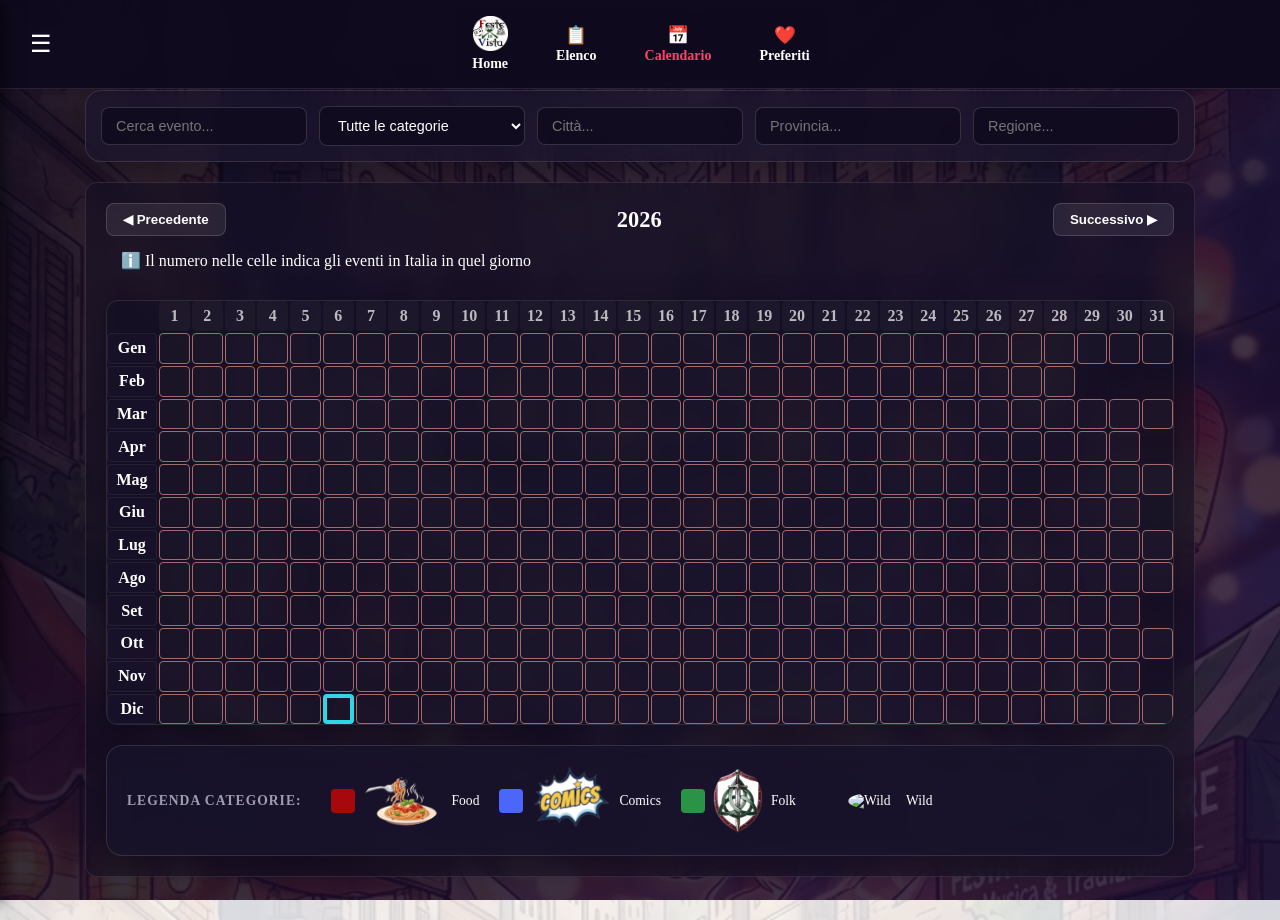
==== commit 5a827282: "Aggiornamento finale file risolti" ====
--- a/calendario.html
+++ b/calendario.html
@@ -1,4 +1,3 @@
-<<<<<<< HEAD
 <!DOCTYPE html>
 <html lang="it">
 <head>
@@ -192,199 +191,4 @@
     <!-- SCRIPT LOGICA CALENDARIO E EVENTI -->
     <script type="module" src="js/calendario.js"></script>
 </body>
-=======
-<!DOCTYPE html>
-<html lang="it">
-<head>
-
-        <!-- Google tag (gtag.js) -->
-    <script async src="https://www.googletagmanager.com/gtag/js?id=G-SNXX208D7E"></script>
-    <script>
-    window.dataLayer = window.dataLayer || [];
-    function gtag(){dataLayer.push(arguments);}
-    gtag('js', new Date());
-
-    gtag('config', 'G-SNXX208D7E');
-    </script>
-
-    <meta charset="UTF-8">
-    <meta name="viewport" content="width=device-width, initial-scale=1.0">
-    <title>FesteInVista - Calendario Eventi</title>
-
-    <meta name="description" content="Trova sagre, comicon, fiere a tema ed eventi in Italia su Feste in Vista. Esplora la mappa e scopri cosa fare nel weekend.">
-
-    <!-- Open Graph (Anteprime Social & Chat) -->
-    <meta property="og:title" content="Feste in Vista - Calendario Eventi">
-    <meta property="og:description" content="La mappa degli eventi, sagre e comicon in Italia.">
-    <meta property="og:type" content="website">
-    <meta property="og:image" content="./favicon.ico"> <!-- Oppure il percorso della tua immagine di anteprima -->
-
-    <link rel="manifest" href="./manifest.json">
-    <meta name="theme-color" content="#4A148C">
-
-    <!-- Fogli di stile -->
-    <link rel="stylesheet" href="./css/calendario/style-calendario.css">
-    <link rel="stylesheet" href="./css/style.css">
-    <link rel="stylesheet" href="./css/style-menu.css">
-    <link rel="stylesheet" href="./css/style-pc.css">
-    <link rel="stylesheet" href="./css/calendario/style-calendario-matrice.css">
-
-    <link rel="stylesheet" href="./css/mobile/style-mobile.css">
-    <link rel="stylesheet" href="./css/mobile/style-mobile-menu.css">
-    <link rel="stylesheet" href="./css/mobile/style-mobile-calendario.css">
-    <link rel="stylesheet" href="./css/mobile/style-mobile-calendario-matrice.css">
-
-    <link rel="icon" type="image/x-icon" href="./favicon.ico">
-</head>
-<body class="calendar-page-body">
-
-    <!-- SFONDO FISSO -->
-    <div class="site-background-overlay"></div>
-
-    <!-- HEADER STATICO -->
-    <header class="app-header" style="position: fixed; top: 0; left: 0; width: 100%; z-index: 9999; background: rgba(15, 10, 30, 0.95); backdrop-filter: blur(12px); border-bottom: 1px solid rgba(255, 255, 255, 0.1); box-sizing: border-box; display: flex; justify-content: space-between; align-items: center; padding: 10px 20px;">
-        <!-- Pulsante Menu Hamburger -->
-        <button id="menu-toggle-btn" class="icon-btn" aria-label="Menu" style="cursor: pointer; background: none; border: none; color: white; font-size: 1.5rem; padding: 5px 10px;">
-            <span>☰</span>
-        </button>
-
-        <!-- Navigazione Centrale -->
-        <nav class="bottom-nav inline-nav-links" style="display: flex;border: none; background: rgba(15, 10, 30, 0.95); gap: 20px; align-items: center;">
-            <a href="index.html" class="nav-item" style="color: white; text-decoration: none; display: flex; align-items: center; gap: 5px;">
-                <img src="./images/logo FV.png" alt="Logo" class="home-logo" style="height: 20px;">
-                <span>Home</span>
-            </a>
-            <a href="elenco.html" class="nav-item" style="color: white; text-decoration: none;">
-                <span class="nav-icon">📋</span>
-                <span class="nav-label">Elenco</span>
-            </a>
-            <a href="calendario.html" class="nav-item active" style="color: #ff416c; text-decoration: none;">
-                <span class="nav-icon">📅</span>
-                <span class="nav-label">Calendario</span>
-            </a>
-            <a href="preferiti.html" class="nav-item" style="color: white; text-decoration: none;">
-                <span class="nav-icon">❤️</span>
-                <span class="nav-label">Preferiti</span>
-            </a>
-        </nav>
-
-        <!-- Spazio destro di bilanciamento -->
-        <div class="header-right-space" style="width: 40px;"></div>
-    </header>
-
-    <!-- CASSETTO DEL MENU LATERALE (DRAWER) -->
-    <nav id="side-drawer" class="drawer" style="position: fixed; top: 0; left: 0; width: 280px; height: 100vh; background: #140f23; z-index: 10000; transform: translateX(-100%); transition: transform 0.3s ease; box-shadow: 5px 0 15px rgba(0,0,0,0.5); padding: 20px; box-sizing: border-box; color: white;">
-        <div class="drawer-header" style="display: flex; justify-content: space-between; align-items: center; margin-bottom: 20px;">
-            <h3 style="margin: 0;">Menu</h3>
-            <button id="drawer-close-btn" style="background: none; border: none; color: white; font-size: 1.5rem; cursor: pointer;">&times;</button>
-        </div>
-        <ul class="drawer-links" style="list-style: none; padding: 0; display: flex; flex-direction: column; gap: 15px;">
-            <li><a href="eventi/funny & events.html" style="color: white; text-decoration: none;">Wild Festivals</a></li>
-            <li><a href="eventi/comics.html" style="color: white; text-decoration: none;">Comics & Cosplay</a></li>
-            <li><a href="eventi/food.html" style="color: white; text-decoration: none;">Food & Good</a></li>
-            <li><a href="eventi/folk.html" style="color: white; text-decoration: none;">Folklore & Tradizioni</a></li>
-            <hr style="border:0; border-top:1px solid rgba(255,255,255,0.1); margin:10px 0;">
-            <li><a href="contatti.html" style="font-weight: bold !important; color: #ff6b6b !important; text-decoration: underline !important;">Segnala un Evento & Contatti</a></li>            <li><a href="faq.html" style="color: white; text-decoration: none;">FAQ</a></li>
-            <li><a href="privacy.html" style="color: white; text-decoration: none;">Privacy & Note Legali</a></li>
-        </ul>
-
-
-    </nav>
-    <div id="drawer-backdrop" class="backdrop" style="position: fixed; top: 0; left: 0; width: 100vw; height: 100vh; background: rgba(0,0,0,0.6); z-index: 9995; opacity: 0; visibility: hidden; transition: all 0.3s ease;"></div>
-
-    <!-- CONTENITORE PRINCIPALE -->
-    <div id="app" style="padding-top: 90px; max-width: 1200px; margin: 0 auto; padding-left: 15px; padding-right: 15px; box-sizing: border-box;">
-
-        <!-- BARRA DEI FILTRI -->
-        <div class="filters-calendar-bar">
-            <input type="text" id="filter-testo" placeholder="Cerca evento...">
-            <select id="filter-categoria">
-                <option value="">Tutte le categorie</option>
-            </select>
-            <input type="text" id="filter-citta" placeholder="Città...">
-            <input type="text" id="filter-provincia" placeholder="Provincia...">
-            <input type="text" id="filter-regione" placeholder="Regione...">
-        </div>
-
-        <!-- UNICO CONTENITORE: NAVIGAZIONE ANNUALE + GRIGLIA CALENDARIO -->
-    <div class="calendar-unified-wrapper" style="background: rgba(20, 15, 35, 0.6); border: 1px solid rgba(255, 255, 255, 0.1); border-radius: 12px; padding: 20px; margin-top: 20px; backdrop-filter: blur(10px);">
-
-        <!-- NAVIGAZIONE ANNUALE (Senza il vecchio box isolato) -->
-        <div class="calendar-header-nav" style="display: flex; justify-content: space-between; align-items: center; margin-bottom: -10px; border: none; background: transparent; padding: 0;">
-            <button id="prev-month-btn">◀ Precedente</button>
-            <h2 id="current-month-title" style="margin: 0; color: white;">2026</h2>
-            <button id="next-month-btn">Successivo ▶</button>
-        </div>
-
-        <!-- Indicazione sul numero eventi in Italia -->
-    <div style="color: rgb(255, 255, 255); font-size: 1rem; font-style:normal; padding-left: 15px; margin-top: 25px;">
-        ℹ️ Il numero nelle celle indica gli eventi in Italia in quel giorno
-    </div>
-
-
-        <!-- GRIGLIA CALENDARIO -->
-        <div id="calendar-grid-body"></div>
-
-        <!-- Legenda Categorie -->
-        <div class="calendar-legend-container" style="display: flex; flex-wrap: wrap; gap: 20px; background: rgba(25, 20, 45, 0.65); backdrop-filter: blur(12px); border: 1px solid rgba(255, 255, 255, 0.12); padding: 15px 20px; border-radius: 16px; margin-top: 20px; align-items: center; box-shadow: 0 8px 32px rgba(0, 0, 0, 0.3); color: #fff; font-size: 0.85rem;">
-            <span class="legend-title" style="font-weight: bold; text-transform: uppercase; letter-spacing: 1px; color: #a09cb0; margin-right: 10px;">Legenda Categorie:</span>
-
-            <div class="legend-item" style="display: flex; align-items: center; gap: 8px;">
-                <div class="legend-color-box cat-food"></div>
-                <img src="./images/food.webp" width="80" style="border-radius: 50%; object-fit: cover;" alt="Food"> Food
-            </div>
-
-            <div class="legend-item" style="display: flex; align-items: center; gap: 8px;">
-                <div class="legend-color-box cat-comics"></div>
-                <img src="./images/comics.webp" width="80" style="border-radius: 50%; object-fit: cover;" alt="Comics"> Comics
-            </div>
-
-            <div class="legend-item" style="display: flex; align-items: center; gap: 8px;">
-                <div class="legend-color-box cat-folk"></div>
-                <img src="./images/folk.webp" width="50" style="border-radius: 50%; object-fit: cover;" alt="Folk"> Folk
-            </div>
-
-            <div class="legend-item" style="display: flex; align-items: center; gap: 8px;">
-                <div class="legend-color-box cat-funnny"></div>
-                <img src="./images/funnny & events.webp" width="50" style="border-radius: 50%; object-fit: cover;" alt="Wild"> Wild
-            </div>
-        </div>
-
-    </div>
-
-    </div>
-
-    <!-- SCRIPT DI APERTURA/CHIUSURA MENU -->
-    <script>
-        document.addEventListener('DOMContentLoaded', () => {
-            const menuBtn = document.getElementById('menu-toggle-btn');
-            const closeBtn = document.getElementById('drawer-close-btn');
-            const drawer = document.getElementById('side-drawer');
-            const backdrop = document.getElementById('drawer-backdrop');
-
-            if (menuBtn && drawer && backdrop) {
-                menuBtn.addEventListener('click', () => {
-                    drawer.style.transform = 'translateX(0)';
-                    backdrop.style.opacity = '1';
-                    backdrop.style.visibility = 'visible';
-                });
-            }
-
-            const chiudiMenu = () => {
-                if (drawer && backdrop) {
-                    drawer.style.transform = 'translateX(-100%)';
-                    backdrop.style.opacity = '0';
-                    backdrop.style.visibility = 'hidden';
-                }
-            };
-
-            if (closeBtn) closeBtn.addEventListener('click', chiudiMenu);
-            if (backdrop) backdrop.addEventListener('click', chiudiMenu);
-        });
-    </script>
-
-    <!-- SCRIPT LOGICA CALENDARIO E EVENTI -->
-    <script type="module" src="js/calendario.js"></script>
-</body>
->>>>>>> 8bbd9702ae28e15a16ac13826b8e677621eafe79
 </html>
--- a/css/calendario/style-calendario.css
+++ b/css/calendario/style-calendario.css
@@ -1,4 +1,3 @@
-<<<<<<< HEAD
 /* ==========================================================
    STRUTTURA PAGINA, SFONDO, FILTRI E MENU LATERALE
    ========================================================== */
@@ -120,127 +119,4 @@
     opacity: 1 !important;
     visibility: visible !important;
     pointer-events: auto !important;
-=======
-/* ==========================================================
-   STRUTTURA PAGINA, SFONDO, FILTRI E MENU LATERALE
-   ========================================================== */
-
-/* Sfondo generale della pagina calendario con l'immagine coordinata */
-body.calendar-page-body {
-    margin: 0;
-    background-color: #0b0614;
-    font-family: inherit;
-    color: #ffffff;
-    min-height: 100vh;
-    position: relative;
-}
-
-.site-background-overlay {
-    position: fixed;
-    top: 0;
-    left: 0;
-    width: 100vw;
-    height: 100vh;
-    background: url('../../images/sfondo-FesteInVista.webp') no-repeat center center fixed;
-    background-size: cover;
-    z-index: -2;
-}
-
-body.calendar-page-body::after {
-    content: '';
-    position: fixed;
-    top: 0;
-    left: 0;
-    width: 100vw;
-    height: 100vh;
-    background: linear-gradient(135deg, rgba(15, 10, 30, 0.88) 0%, rgba(30, 15, 55, 0.82) 100%);
-    z-index: -1;
-}
-
-/* --- Navigazione Anno / Mese (Precedente / Successivo) --- */
-.calendar-header-nav {
-    display: flex;
-    justify-content: space-between;
-    align-items: center;
-    margin-bottom: 20px;
-    width: 100%;
-    box-sizing: border-box;
-}
-
-.calendar-header-nav button {
-    padding: 8px 16px;
-    background: rgba(255, 255, 255, 0.08);
-    color: white;
-    border: 1px solid rgba(255, 255, 255, 0.15);
-    border-radius: 8px;
-    cursor: pointer;
-    font-weight: bold;
-    transition: all 0.2s ease;
-}
-
-.calendar-header-nav button:hover {
-    background: linear-gradient(135deg, #ff416c, #ff4b2b);
-    border-color: transparent;
-    box-shadow: 0 4px 15px rgba(255, 65, 108, 0.4);
-}
-
-.calendar-header-nav h2 {
-    margin: 0;
-    font-size: 1.4rem;
-    color: #ffffff;
-}
-
-/* --- Barra dei Filtri Calendario --- */
-.filters-calendar-bar {
-    display: flex;
-    flex-wrap: wrap;
-    gap: 12px;
-    background: rgba(25, 20, 45, 0.65);
-    backdrop-filter: blur(12px);
-    border: 1px solid rgba(255, 255, 255, 0.12);
-    padding: 15px;
-    border-radius: 16px;
-    margin-bottom: 20px;
-    align-items: center;
-    box-shadow: 0 8px 32px rgba(0, 0, 0, 0.3);
-    width: 100%;
-    box-sizing: border-box;
-}
-
-.filters-calendar-bar select,
-.filters-calendar-bar input {
-    padding: 10px 14px;
-    background: rgba(15, 10, 30, 0.8);
-    border: 1px solid rgba(255, 255, 255, 0.15);
-    border-radius: 8px;
-    color: #ffffff;
-    font-size: 0.9rem;
-    flex: 1;
-    min-width: 140px;
-    outline: none;
-    transition: border-color 0.2s;
-}
-
-.filters-calendar-bar select option {
-    background: #0a171e;
-    color: #ffffff;
-}
-
-.filters-calendar-bar select:focus,
-.filters-calendar-bar input:focus {
-    border-color: #ff416c;
-}
-
-/* --- Forzatura Apertura Menu Laterale (Drawer) --- */
-#side-drawer.active {
-    transform: translateX(0) !important;
-    visibility: visible !important;
-    pointer-events: auto !important;
-}
-
-#drawer-backdrop.active {
-    opacity: 1 !important;
-    visibility: visible !important;
-    pointer-events: auto !important;
->>>>>>> 8bbd9702ae28e15a16ac13826b8e677621eafe79
 }
--- a/css/style.css
+++ b/css/style.css
@@ -1,4 +1,3 @@
-<<<<<<< HEAD
 :root {
     --primary-color: #4A148C; /* Viola FesteInVista */
     --accent-color: #0d6efd;  /* Blu */
@@ -395,401 +394,3 @@
 .btn-segnala-chip .chip-icon-text {
     font-size: 1.1rem;
 }
-=======
-:root {
-    --primary-color: #4A148C; /* Viola FesteInVista */
-    --accent-color: #0d6efd;  /* Blu */
-    --success-color: #198754; /* Verde */
-    --bg-color: #f8f9fa;
-    --card-bg: #ffffff;
-    --text-color: #333333;
-}
-
-body {
-    background-color: var(--bg-color);
-    font-family: sans-serif;
-    margin: 0;
-    padding-left: 70px;
-    padding-right: 70px;
-    min-height: 100vh;
-    max-width: 1500px;
-    color: var(--text-color);
-    margin-left: auto;
-    margin-right: auto;
-
-    /* Sfondo dell'app */
-    background-image:
-        linear-gradient(rgba(248, 249, 250, 0.85), rgba(248, 249, 250, 0.85)),
-        url('../images/sfondo-FesteInVista.webp');
-    background-size: 100%;
-    background-position: top center;
-    background-repeat: no-repeat;
-}
-
-/* --- Barra di Ricerca e Filtri (Sezione dedicata) --- */
-.search-section {
-    padding: 15px 20px;
-    background-color: var(--card-bg);
-    box-shadow: 0 1px 3px rgba(0,0,0,0.05);
-    margin-bottom: 20px;
-}
-
-.search-bar-wrapper {
-    display: flex;
-    gap: 10px;
-}
-
-#search-input {
-    flex: 1;
-    padding: 10px 15px;
-    border: 1px solid #ced4da;
-    border-radius: 6px;
-    font-size: 1rem;
-}
-
-.btn-filter {
-    background-color: var(--primary-color);
-    color: white;
-    border: none;
-    padding: 0 15px;
-    border-radius: 6px;
-    cursor: pointer;
-    font-weight: 600;
-}
-
-/* Pannello Filtri Avanzati */
-.filters-panel {
-    margin-top: 15px;
-    padding: 15px;
-    background: #f1f3f5;
-    border-radius: 8px;
-    display: flex;
-    flex-direction: column;
-    gap: 12px;
-}
-
-.filters-panel.hidden {
-    display: none !important;
-}
-
-.filter-group {
-    display: flex;
-    flex-direction: column;
-    gap: 5px;
-}
-
-.filter-group label {
-    font-size: 0.85rem;
-    font-weight: bold;
-    color: #495057;
-}
-
-.filter-group select,
-.filter-group input {
-    padding: 8px;
-    border: 1px solid #ced4da;
-    border-radius: 4px;
-}
-
-.range-group {
-    display: flex;
-    gap: 10px;
-}
-
-.range-group input {
-    flex: 1;
-}
-
-.btn-primary {
-    background-color: var(--success-color);
-    color: white;
-    border: none;
-    padding: 10px;
-    border-radius: 6px;
-    font-weight: bold;
-    cursor: pointer;
-    text-align: center;
-}
-
-/* --- Contenuto Home e Titoli --- */
-.home-content {
-    position: relative;
-    max-width: 100%;
-    margin: 0 auto;
-}
-
-.home-content h2,
-.upcoming-events-section h3 {
-    font-size: 1.25rem;
-    color: var(--primary-color);
-    margin-bottom: 15px;
-    padding-left: 5px;
-    margin-left: 5px;
-    margin-right: 5px;
-    text-align: left;
-}
-
-/* --- Card Evento in stile Orizzontale --- */
-.card-evento {
-    background: var(--card-bg);
-    border-left: 5px solid var(--accent-color);
-    padding: 15px;
-    margin-bottom: 15px;
-    border-radius: 8px;
-    box-shadow: 0 2px 4px rgba(0,0,0,0.1);
-    overflow: hidden;
-    position: relative;
-}
-
-.card-approvata {
-    border-left: 5px solid var(--success-color);
-}
-
-.card-content-wrapper {
-    display: flex;
-    gap: 15px;
-    align-items: center;
-}
-
-.card-img-container {
-    position: relative;
-    width: 50px;
-    min-width: 50px;
-    height: 90px;
-    background-color: #f8f9fa;
-    border-radius: 6px;
-    overflow: hidden;
-    display: flex;
-    align-items: center;
-    justify-content: center;
-    border: 1px solid #e9ecef;
-}
-
-.card-img {
-    width: 100%;
-    height: 100%;
-    object-fit: contain;
-    display: block;
-    padding: 2px;
-}
-
-.card-info-container {
-    flex: 1;
-    display: flex;
-    flex-direction: column;
-    gap: 5px;
-}
-
-.card-title {
-    margin: 0;
-    font-size: 1.05rem;
-    font-weight: bold;
-    color: var(--text-color);
-}
-
-/*.text-muted {
-    margin: 0;
-    font-size: 1rem;
-    text-decoration-line: underline;
-    color: #000000;
-}*/
-.card-date {
-    margin: 0;
-    font-size: 0.95rem; /* Leggermente più grande rispetto a prima (0.85rem) */
-    font-weight: 500;
-    color: #495057;     /* Grigio scuro leggibile, senza sottolineatura */
-    text-decoration: none;
-    line-height: 1.4; /* Spaziatura ideale tra la prima e la seconda riga */
-}
-
-.card-date .date-separator {
-    color: var(--primary-color);
-    font-weight: bold;
-}
-
-
-/* Pulsante Cuoricino in alto a destra (Preferito) */
-.btn-preferito-overlay {
-    position: absolute;
-    top: 8px;
-    right: 8px;
-    background: rgba(255, 255, 255, 0.85);
-    border: none;
-    border-radius: 50%;
-    width: 32px;
-    height: 32px;
-    cursor: pointer;
-    z-index: 10;
-    padding: 0;
-    display: flex;
-    align-items: center;
-    justify-content: center;
-    box-shadow: 0 1px 3px rgba(0,0,0,0.2);
-    transition: transform 0.2s ease;
-}
-
-.cuore-icon {
-    width: 18px;
-    height: 18px;
-    fill: transparent;
-    stroke: #ff3366;
-    stroke-width: 2.2;
-    transition: fill 0.2s ease, stroke 0.2s ease;
-}
-
-.btn-preferito-overlay.preferito-attivo {
-    transform: scale(1.1);
-}
-
-.btn-preferito-overlay.preferito-attivo .cuore-icon {
-    fill: #ff3366;
-    stroke: #ff3366;
-    animation: battitoCuore 0.4s ease 1 forwards;
-}
-
-@keyframes battitoCuore {
-    0% { transform: scale(1); }
-    50% { transform: scale(1.35); }
-    100% { transform: scale(1); }
-}
-
-.btn-preferito-overlay:hover {
-    transform: scale(1.15);
-}
-
-/* --- Azioni Card (Dettagli e Mappa) --- */
-.card-actions {
-    display: flex;
-    gap: 8px;
-    margin-top: 8px;
-}
-
-.card-actions .btn,
-.btn-map {
-    padding: 5px 10px;
-    font-size: 0.85rem;
-    border-radius: 4px;
-}
-
-.btn-map {
-    background-color: #e9ecef;
-    color: #495057;
-    border: 1px solid #ced4da;
-    font-weight: 600;
-    cursor: pointer;
-    display: flex;
-    align-items: center;
-    gap: 4px;
-    transition: background-color 0.2s;
-}
-
-.btn-map:hover {
-    background-color: #dde2e6;
-}
-
-.card-location-row {
-    display: flex;
-    align-items: center;
-    gap: 8px;
-    margin-bottom: 10px;
-    font-size: 0.95rem;
-    color: #495057;
-}
-
-.map-pin-icon {
-    font-size: 1.3rem;
-    cursor: pointer;
-    transition: transform 0.2s ease;
-}
-
-.map-pin-icon:hover {
-    transform: scale(1.2);
-}
-
-.btn-itinerario {
-    display: inline-block;
-    padding: 6px 12px;
-    background-color: #4285F4;
-    color: white !important;
-    text-decoration: none;
-    border-radius: 6px;
-    font-weight: bold;
-    margin-top: 2px;
-    text-align: center;
-    transition: background-color 0.2s;
-}
-
-.btn-itinerario:hover {
-    background-color: #3367D6;
-    color: white;
-}
-
-/* Icona della categoria in alto a sinistra sulla card */
-.card-evento .card-category-badge-icon {
-    position: absolute;
-    top: 8px;
-    left: 8px;
-    width: 40px;
-    height: 40px;
-    object-fit: contain;
-    z-index: 15;
-    pointer-events: none;
-    background: rgb(255, 255, 255);
-    border-radius: 50%;
-    box-shadow: 0 0 2px #000000;
-}
-
-/* =================================================================
-   HOME - BARRA CATEGORIE E PULSANTE SEGNALA EVENTO
-   ================================================================ */
-
-/* Stile base desktop per la barra categorie */
-.home-categories-bar {
-    padding: 10px 20px;
-    display: flex;
-    gap: 10px;
-    justify-content: flex-start; /* Di default allinea a sinistra su PC */
-    align-items: center;
-    flex-wrap: wrap;
-    position: relative;
-}
-
-/* Stile comune dei chip */
-.category-chip {
-    display: flex;
-    align-items: center;
-    gap: 8px;
-    padding: 8px 14px;
-    background: #fff;
-    border: 1px solid #ddd;
-    border-radius: 20px;
-    text-decoration: none;
-    color: #333;
-    font-weight: 500;
-    box-shadow: 0 2px 4px rgba(0,0,0,0.05);
-}
-
-.category-chip .chip-img {
-    width: 30px;
-    height: 30px;
-    object-fit: contain;
-}
-
-.category-chip .folk-icon-fix {
-    width: 24px;
-    height: 24px;
-}
-
-/* Spinge il pulsante "Segnala Evento" verso il bordo destro su PC */
-.btn-segnala-chip {
-    margin-left: auto;
-    background: #fff0f0 !important;
-    border-color: #ff6b6b !important;
-    color: #d93838 !important;
-    font-weight: 600;
-}
-
-.btn-segnala-chip .chip-icon-text {
-    font-size: 1.1rem;
-}
->>>>>>> 8bbd9702ae28e15a16ac13826b8e677621eafe79
--- a/css/style-menu.css
+++ b/css/style-menu.css
@@ -1,4 +1,3 @@
-<<<<<<< HEAD
 /* --- 1. HEADER PRINCIPALE E NAVIGAZIONE --- */
 .app-header {
     display: flex;
@@ -123,130 +122,4 @@
 .backdrop.active {
     opacity: 1;
     visibility: visible;
-=======
-/* --- 1. HEADER PRINCIPALE E NAVIGAZIONE --- */
-.app-header {
-    display: flex;
-    align-items: center;
-    justify-content: space-between;
-    background-color: #ffffff;
-    padding: 10px 20px;
-    box-shadow: 0 2px 5px rgba(0, 0, 0, 0.05);
-    width: 100%;
-    box-sizing: border-box;
-    position: relative;
-    z-index: 1000;
-}
-
-.app-header .icon-btn {
-    background: none;
-    border: none;
-    font-size: 22px;
-    cursor: pointer;
-    padding: 0;
-    color: #333;
-}
-
-.bottom-nav.inline-nav-links {
-    display: flex;
-    align-items: center;
-    justify-content: center;
-    gap: 30px;
-    margin: 0 auto;
-    list-style: none;
-    padding: 0;
-}
-
-.bottom-nav.inline-nav-links .nav-item {
-    text-decoration: none;
-    color: #333;
-    display: flex;
-    flex-direction: column;
-    align-items: center;
-    gap: 2px;
-    font-size: 14px;
-}
-
-/* Regola blindata per il logo */
-.bottom-nav.inline-nav-links .nav-item .home-logo {
-    height: 35px !important;
-    width: auto !important;
-    max-width: 80px !important;
-    display: block !important;
-    object-fit: contain !important;
-    margin: 0 auto !important;
-}
-
-.header-right-space {
-    width: 24px;
-}
-
-/* --- 2. MENU A SCOMPARSA (DRAWER) --- */
-.drawer {
-    position: fixed;
-    top: 0;
-    left: -280px;
-    width: 280px;
-    height: 100%;
-    background-color: #ffffff;
-    box-shadow: 2px 0 5px rgba(0, 0, 0, 0.1);
-    transition: left 0.3s ease;
-    z-index: 2000;
-    box-sizing: border-box;
-    padding: 20px;
-}
-
-.drawer.open {
-    left: 0;
-}
-
-.drawer-header {
-    display: flex;
-    justify-content: space-between;
-    align-items: center;
-    border-bottom: 1px solid #eee;
-    padding-bottom: 10px;
-    margin-bottom: 20px;
-}
-
-.drawer-header button {
-    background: none;
-    border: none;
-    font-size: 24px;
-    cursor: pointer;
-}
-
-.drawer-links {
-    list-style: none;
-    padding: 0;
-    margin: 0;
-}
-
-.drawer-links li {
-    margin-bottom: 15px;
-}
-
-.drawer-links li a {
-    text-decoration: none;
-    color: #333;
-    font-size: 16px;
-}
-
-.backdrop {
-    position: fixed;
-    top: 0;
-    left: 0;
-    width: 100%;
-    height: 100%;
-    background-color: rgba(0, 0, 0, 0.4);
-    opacity: 0;
-    visibility: hidden;
-    transition: opacity 0.3s ease, visibility 0.3s ease;
-    z-index: 1500;
-}
-
-.backdrop.active {
-    opacity: 1;
-    visibility: visible;
->>>>>>> 8bbd9702ae28e15a16ac13826b8e677621eafe79
 }
--- a/css/style-pc.css
+++ b/css/style-pc.css
@@ -1,4 +1,3 @@
-<<<<<<< HEAD
 /* Media query per schermi più grandi (Desktop / Tablet) */
 @media (min-width: 768px) {
 
@@ -147,153 +146,3 @@
         transform: translateY(-50%) scale(1.02);
     }
 }
-=======
-/* Media query per schermi più grandi (Desktop / Tablet) */
-@media (min-width: 768px) {
-
-    #pwa-install-mobile-float {
-        display: none !important;
-    }
-
-    body {
-        padding-bottom: 20px;
-    }
-
-    .main-app-container {
-        max-width: 95%;
-        margin: 0 auto;
-    }
-
-    .app-header {
-        padding: 6px 20px;
-    }
-
-    .app-logo-container .app-logo {
-        height: 32px;
-    }
-
-    .search-section,
-    .bottom-nav {
-        max-width: 100%;
-    }
-
-    .bottom-nav {
-        position: static;
-        display: flex;
-        justify-content: center;
-        align-items: center;
-        gap: 30px;
-        background-color: var(--card-bg);
-        border: 1px solid #dee2e6;
-        border-radius: 8px;
-        padding: 8px 20px;
-        margin: 0 auto 20px auto;
-        box-shadow: 0 1px 3px rgba(0, 0, 0, 0.05);
-        height: auto;
-    }
-
-    .bottom-nav .nav-item {
-        flex-direction: row;
-        gap: 8px;
-        font-size: 0.95rem;
-        font-weight: 600;
-        padding: 6px 14px;
-        border-radius: 6px;
-        transition: background-color 0.2s ease, color 0.2s ease;
-    }
-
-    .bottom-nav .nav-item:hover {
-        background-color: #f1f3f5;
-        color: var(--primary-color);
-    }
-
-    .bottom-nav .nav-icon {
-        font-size: 1.1rem;
-    }
-
-    .events-grid-top,
-    .events-list {
-        display: grid;
-        grid-template-columns: repeat(auto-fill, minmax(320px, 1fr));
-        gap: 20px;
-    }
-
-    .card-evento {
-        margin-bottom: 0;
-        transition: transform 0.2s ease, box-shadow 0.2s ease;
-    }
-
-    .card-evento:hover {
-        transform: translateY(-3px);
-        box-shadow: 0 4px 12px rgba(0, 0, 0, 0.12);
-    }
-
-    #btn-aggiorna-dati {
-    position: absolute;
-    top: 20px;
-    right: 400px;
-    z-index: 1000;
-    background: #ffffff;
-    border: 1px solid #ccc;
-    border-radius: 8px;
-    padding: 8px 14px;
-    font-size: 14px;
-    cursor: pointer;
-    box-shadow: 0 4px 6px rgba(0, 0, 0, 0.1);
-    transition: background 0.2s, transform 0.2s;
-}
-
-#btn-aggiorna-dati:hover {
-    background: #f0f0f0;
-    transform: translateY(-1px);
-}
-
-#btn-aggiorna-dati.ruota {
-    animation: blinkFade 0.8s ease-in-out infinite;
-}
-
-@keyframes blinkFade {
-    0% { opacity: 1; }
-    50% { opacity: 0.4; } /* Diventa semitrasparente a metà ciclo */
-    100% { opacity: 1; }
-}
-
-/* ---------------------Splash Screen --------------------------------*/
-/* Correzione del layout centrale per desktop */
-    .splash-center-content {
-        max-width: 700px; /* Lascia più spazio alla mappa su PC */
-        margin-top: 0;    /* Rimuove il margine negativo che sballa le proporzioni */
-    }
-
-    .italy-map-wrapper {
-        max-height: 450px; /* Aumenta l'altezza massima della mappa su PC */
-    }
-
-    /* --- Pulsante Installazione PWA (Desktop) --- */
-    .pwa-desktop-btn {
-        position: absolute;
-        right: 120px;
-        top: 50%;
-        transform: translateY(-50%);
-        background: #4A148C;
-        color: white;
-        border: none;
-        padding: 6px 14px;
-        border-radius: 8px;
-        font-size: 0.85rem;
-        font-weight: 600;
-        cursor: pointer;
-        box-shadow: 0 2px 6px rgba(0,0,0,0.15);
-        transition: background 0.2s, transform 0.2s;
-        z-index: 10;
-        display: flex;
-        align-items: center;
-        gap: 6px;
-    }
-
-    .pwa-desktop-btn:hover {
-        background: #6a1bb2;
-        transform: translateY(-50%) scale(1.02);
-    }
-}
->>>>>>> 8bbd9702ae28e15a16ac13826b8e677621eafe79
--- a/css/calendario/style-calendario-matrice.css
+++ b/css/calendario/style-calendario-matrice.css
@@ -1,4 +1,3 @@
-<<<<<<< HEAD
 /* ==========================================================
    MATRICE ANNUALE E CALENDARIO VERO E PROPRIO
    ========================================================== */
@@ -303,310 +302,4 @@
     height: 24px;
     border-radius: 4px;
     display: inline-block;
-=======
-/* ==========================================================
-   MATRICE ANNUALE E CALENDARIO VERO E PROPRIO
-   ========================================================== */
-
-/* Contenitore Principale Matrice Annuale (Fisso, senza zoom al passaggio del mouse) */
-.matrix-container {
-    width: 100%;
-    background: rgba(20, 15, 35, 0.6);
-    border-radius: 12px;
-    border: 1px solid rgba(255, 255, 255, 0.1);
-    box-shadow: 0 8px 32px rgba(0, 0, 0, 0.3);
-    overflow-x: auto;
-    margin-top: 30px;
-    box-sizing: border-box;
-    transform: none !important;
-    transition: none !important;
-}
-
-/* Regole generali per la griglia e le intestazioni compatte */
-.matrix-grid {
-    display: grid;
-    grid-template-columns: 50px repeat(31, minmax(24px, 1fr));
-    gap: 2px;
-    padding: 0px;
-    min-width: 900px;
-    transform: none !important;
-    transition: none !important;
-}
-
-.matrix-header-cell {
-    text-align: center;
-    font-size: 1rem;
-    font-weight: bold;
-    color: rgba(255, 255, 255, 0.7);
-    padding: 6px 2px;
-    background: rgba(255, 255, 255, 0.03);
-    border-radius: 4px;
-    display: flex;
-    align-items: center;
-    justify-content: center;
-}
-
-.matrix-corner-empty {
-    background: transparent;
-    border: none;
-}
-
-/* Stile specifico per le etichette dei mesi */
-.matrix-month-label {
-    display: flex;
-    align-items: center;
-    justify-content: center;
-    font-weight: bold;
-    font-size: 1rem;
-    color: #fff;
-    padding: 0 2px;
-    background: rgba(25, 20, 45, 0.6);
-    border: 1px solid rgba(255, 255, 255, 0.06);
-    border-radius: 4px;
-    white-space: nowrap;
-}
-
-/* --- Celle del Giorno nella Matrice (Uniche ad avere l'effetto zoom) --- */
-.matrix-day-cell {
-    aspect-ratio: 1;
-    max-height: 32px;
-    background: rgba(255, 255, 255, 0.02);
-    border: 1px solid rgb(163, 107, 107);
-    border-radius: 4px;
-    display: flex;
-    align-items: center;
-    justify-content: center;
-    font-size: 1rem;
-    font-weight: bold;
-    color: rgba(255, 255, 255, 0.3);
-    transition: all 0.2s ease;
-    cursor: pointer;
-    user-select: none;
-}
-
-.matrix-day-cell.invalid {
-    background: rgba(0, 0, 0, 0.15);
-    border: none;
-    cursor: default;
-    opacity: 0.2;
-}
-
-.matrix-day-cell.has-events {
-    border-color: rgba(255, 255, 255, 0.2);
-    color: #fff;
-    box-shadow: 0 2px 6px rgba(0, 0, 0, 0.3);
-}
-
-.matrix-day-cell.has-events:hover {
-    transform: scale(1.15);
-    z-index: 10;
-    border-color: #fff;
-    box-shadow: 0 0 10px rgba(255, 255, 255, 0.4);
-}
-
-.matrix-day-cell.today {
-    border: 4px solid #31d6e5 !important;
-}
-
-/* --- Categorie Ufficiali e Colori --- */
-.cat-comics {
-    background: #4a67fa;
-    color: #ffffff;
-    font-weight: bold;
-}
-
-.cat-funny {
-    background: #9b2af1;
-    color: #ffffff;
-    font-weight: bold;
-}
-
-.cat-food {
-    background: #de0606ba;
-    color: #ffffff;
-    font-weight: bold;
-}
-
-.cat-folk {
-    background: #2b9348;
-    color: #ffffff;
-    font-weight: bold;
-}
-
-.cat-default {
-    background: #d6d6d6;
-    color: #ffffff;
-    font-weight: bold;
-}
-
-/* --- Pulsante Tooltip Mappa nel Modale --- */
-.btn-mappa-tooltip {
-    background-color: #ffffff;
-    border: none;
-    border-radius: 50%;
-    width: 35px;
-    height: 35px;
-    display: flex;
-    align-items: center;
-    justify-content: center;
-    padding-bottom: 3.5px;
-    cursor: pointer;
-    font-size: 1.5rem;
-    box-shadow: 0 2px 5px rgba(0, 0, 0, 0.3);
-    transition: transform 0.2s ease, background-color 0.2s ease;
-    flex-shrink: 0;
-}
-
-.btn-mappa-tooltip:hover {
-    transform: scale(1.1);
-    background-color: #ffffff;
-}
-
-/* --- Modale / Popup Riepilogo Giornaliero --- */
-.matrix-modal-overlay {
-    display: none;
-    position: fixed;
-    top: 0;
-    left: 0;
-    width: 100vw;
-    height: 100vh;
-    background: rgba(10, 6, 20, 0.8);
-    backdrop-filter: blur(5px);
-    z-index: 99999;
-    justify-content: center;
-    align-items: center;
-    padding: 20px;
-    box-sizing: border-box;
-}
-
-.matrix-modal-content {
-    background: rgba(25, 20, 45, 0.95);
-    border: 1px solid rgba(255, 255, 255, 0.15);
-    border-radius: 16px;
-    max-width: 950px !important; /* Allarghiamo il modale per ospitare le colonne */
-    width: 95% !important;
-    max-height: 80vh;
-    display: flex;
-    flex-direction: column;
-    box-shadow: 0 15px 35px rgba(0, 0, 0, 0.5);
-    overflow: hidden;
-    animation: modalScaleIn 0.2s ease forwards;
-}
-.matrix-modal-columns-container {
-    display: flex !important;
-    flex-direction: row !important;
-    gap: 16px;
-    align-items: stretch;
-    min-width: max-content; /* Forza le colonne a restare sulla stessa riga */
-    padding-bottom: 8px; /* Spaziatura per la barra di scorrimento */
-}
-.matrix-category-column {
-    background: rgba(255, 255, 255, 0.02);
-    border: 1px solid rgba(255, 255, 255, 0.08);
-    border-radius: 12px;
-    padding: 12px;
-    display: flex;
-    flex-direction: column;
-    gap: 10px;
-    width: 220px; /* Larghezza fissa per ogni colonna */
-    flex-shrink: 0; /* Impedisce alla colonna di rimpicciolirsi o andare a capo */
-}
-
-.matrix-column-header {
-    font-weight: bold;
-    font-size: 0.95rem;
-    color: #fff;
-    padding-bottom: 8px;
-    border-bottom: 1px solid rgba(255, 255, 255, 0.1);
-    display: flex;
-    align-items: center;
-    gap: 8px;
-}
-
-.matrix-column-header img {
-    width: 20px;
-    height: 20px;
-    border-radius: 50%;
-    object-fit: cover;
-}
-
-
-@keyframes modalScaleIn {
-    from { transform: scale(0.95); opacity: 0; }
-    to { transform: scale(1); opacity: 1; }
-}
-
-.matrix-modal-header {
-    padding: 16px 20px;
-    background: rgba(255, 255, 255, 0.05);
-    border-bottom: 1px solid rgba(255, 255, 255, 0.1);
-    display: flex;
-    justify-content: space-between;
-    align-items: center;
-}
-
-.matrix-modal-header h3 {
-    margin: 0;
-    font-size: 1.3rem;
-    color: #fff;
-}
-
-.matrix-modal-close {
-    background: none;
-    border: none;
-    color: rgba(255, 255, 255, 0.6);
-    font-size: 1.2rem;
-    cursor: pointer;
-}
-
-.matrix-modal-close:hover {
-    color: #fff;
-}
-
-.matrix-modal-body {
-    padding: 20px;
-    overflow-y: auto;
-    overflow-x: auto !important; /* Abilita lo scroll orizzontale se lo spazio non basta */
-    display: flex;
-    flex-direction: column;
-    gap: 12px;
-}
-
-.matrix-event-card-item {
-    background: rgba(255, 255, 255, 0.04);
-    border: 1px solid rgba(255, 255, 255, 0.08);
-    border-radius: 10px;
-    padding: 12px;
-    display: flex;
-    flex-direction: column;
-    gap: 6px;
-    cursor: pointer;
-    transition: background 0.2s;
-}
-
-.matrix-event-card-item:hover {
-    background: rgba(255, 255, 255, 0.08);
-    border-color: rgba(255, 65, 108, 0.4);
-}
-
-.matrix-event-title {
-    font-weight: bold;
-    font-size: 1.3rem;
-    color: #fff;
-}
-
-.matrix-event-details {
-    font-size: 1rem;
-    color: rgba(255, 255, 255, 0.7);
-    display: flex;
-    gap: 12px;
-}
-
-/* --- Stile Quadratini Legenda Categorie --- */
-.legend-color-box {
-    width: 24px;
-    height: 24px;
-    border-radius: 4px;
-    display: inline-block;
->>>>>>> 8bbd9702ae28e15a16ac13826b8e677621eafe79
 }
--- a/css/mobile/style-mobile.css
+++ b/css/mobile/style-mobile.css
@@ -1,4 +1,3 @@
-<<<<<<< HEAD
 /* --- Stili Generici Mobile (App Globale) --- */
 @media screen and (max-width: 767px) {
     body {
@@ -92,98 +91,3 @@
         display: none !important;
     }
 }
-=======
-/* --- Stili Generici Mobile (App Globale) --- */
-@media screen and (max-width: 767px) {
-    body {
-        padding-left: 0 !important;
-        padding-right: 0 !important;
-        margin-left: 0 !important;
-        margin-right: 0 !important;
-        max-width: 100% !important;
-        background-size: cover;
-        padding-bottom: 70px;
-    }
-
-    .main-app-container {
-        max-width: 100% !important;
-        padding: 0 10px;
-        box-sizing: border-box;
-    }
-
-    /* --- Quadratino Fluttuante PWA (Smartphone) --- */
-    .pwa-mobile-float-btn {
-        position: fixed !important;
-        top: 35px !important;
-        right: 5px !important;
-        background: #4A148C;
-        color: white;
-        border: none;
-        width: 56px;
-        height: 56px;
-        border-radius: 14px;
-        display: flex;
-        flex-direction: column;
-        align-items: center;
-        justify-content: center;
-        gap: 2px;
-        box-shadow: 0 4px 12px rgba(74, 20, 140, 0.4);
-        cursor: pointer;
-        z-index: 1999;
-        transition: transform 0.2s, background 0.2s;
-    }
-
-    .pwa-mobile-float-btn .float-icon {
-        font-size: 1.2rem;
-        line-height: 1;
-    }
-
-    .pwa-mobile-float-btn .float-text {
-        font-size: 0.55rem;
-        font-weight: bold;
-        text-transform: uppercase;
-        letter-spacing: 0.3px;
-    }
-
-    .pwa-mobile-float-btn:active {
-        transform: scale(0.92);
-        background: #6a1bb2;
-    }
-
-     #btn-aggiorna-dati {
-    bottom: 22px;
-    right: 1px;
-    z-index: 1000;
-    background: #ffffff;
-    border: none;
-    border-radius: 30%;
-    width: 50px;
-    height: 35px;
-    display: flex;
-    align-items: center;
-    justify-content: center;
-    font-size: 9px;
-    box-shadow: 0 4px 10px rgba(0, 0, 0, 0.25);
-    cursor: pointer;
-}
-
-#btn-aggiorna-dati:active {
-    transform: scale(0.92);
-}
-
-#btn-aggiorna-dati.ruota {
-    animation: blinkFade 0.8s ease-in-out infinite;
-}
-
-@keyframes blinkFade {
-    0% { opacity: 1; }
-    50% { opacity: 0.4; } /* Diventa semitrasparente a metà ciclo */
-    100% { opacity: 1; }
-}
-
-/* Nascondi il pulsante desktop su schermi mobile */
-    #pwa-install-pc-btn {
-        display: none !important;
-    }
-}
->>>>>>> 8bbd9702ae28e15a16ac13826b8e677621eafe79
--- a/css/mobile/style-mobile-menu.css
+++ b/css/mobile/style-mobile-menu.css
@@ -1,4 +1,3 @@
-<<<<<<< HEAD
 /* --- Ottimizzazione Mobile Header e Menu (FesteInVista) --- */
 @media screen and (max-width: 767px) {
 
@@ -266,273 +265,4 @@
         flex: 1 !important;
         min-width: 150px !important;
     }
-=======
-/* --- Ottimizzazione Mobile Header e Menu (FesteInVista) --- */
-@media screen and (max-width: 767px) {
-
-    /* --- 1. Header Principale --- */
-    .app-header {
-        padding: 8px 10px !important;
-        width: 100% !important;
-        box-sizing: border-box !important;
-        display: flex !important;
-        align-items: center !important;
-        justify-content: space-between !important;
-        flex-wrap: wrap !important; /* Permette una gestione pulita se lo spazio è poco */
-    }
-
-    /* Pulsante Menu a Hamburger */
-    .app-header .icon-btn {
-        font-size: 24px !important;
-        padding: 4px !important;
-    }
-
-    /* Riduciamo gli spazi tra i link di navigazione centrali su mobile */
-    .bottom-nav.inline-nav-links {
-        gap: 12px !important;
-        margin: 0 auto !important;
-    }
-
-    .bottom-nav.inline-nav-links .nav-item {
-        font-size: 11px !important;
-        gap: 1px !important;
-    }
-
-    .bottom-nav.inline-nav-links .nav-item .home-logo {
-        height: 26px !important;
-        max-width: 60px !important;
-    }
-
-    .bottom-nav.inline-nav-links .nav-item .nav-icon {
-        font-size: 16px !important;
-    }
-
-    /* Spazio destro azzerato per bilanciare l'hamburger a sinistra */
-    .header-right-space {
-        display: none !important;
-    }
-
-    /* --- 2. Contatore Eventi (Badge in alto a destra) --- */
-    #event-counter-badge {
-        position: static !important; /* Lo spostiamo nel flusso o lo compattiamo per evitare sovrapposizioni */
-        margin-left: auto;
-        font-size: 0.75rem !important;
-        padding: 3px 8px !important;
-        background: rgba(117, 151, 222, 0.15) !important; /* Richiama i toni del brand */
-        color: #ffffff !important;
-        border-radius: 10px !important;
-        margin-top: 5px;
-        width: 100%;
-        text-align: center;
-        order: 3; /* Lo mettiamo su una seconda riga nell'header se lo spazio stringa */
-    }
-
-    /* --- 3. Menu a Scomparsa (Drawer) --- */
-    .drawer {
-        width: 270px !important;
-        left: -270px !important;
-        padding: 15px !important;
-    }
-
-    .drawer-header h3 {
-        font-size: 1.2rem !important;
-        margin: 0 !important;
-    }
-
-    .drawer-header button {
-        font-size: 28px !important;
-    }
-
-    .drawer-links li {
-        margin-bottom: 18px !important;
-    }
-
-    .drawer-links li a {
-        font-size: 15px !important;
-    }
-
-    /* --- 4. Categorie Rapide in Home (Ottimizzazione scorrimento orizzontale) --- */
-    .home-categories-bar {
-        padding: 8px 10px !important;
-        justify-content: flex-start !important;
-        overflow-x: auto !important;
-        white-space: nowrap !important;
-        -webkit-overflow-scrolling: touch;
-        scrollbar-width: none; /* Nasconde la barra su Firefox */
-    }
-
-    .home-categories-bar::-webkit-scrollbar {
-        display: none; /* Nasconde la barra su Chrome/Safari */
-    }
-
-    .category-chip {
-        flex: 0 0 auto !important;
-        padding: 6px 12px !important;
-        font-size: 0.85rem !important;
-    }
-
-    .category-chip img {
-        width: 28px !important;
-        height: 28px !important;
-    }
-
-    /* --- 5. Sezione Ricerca e Filtri in Home --- */
-    .search-section {
-        padding: 10px !important;
-    }
-
-    .search-bar-wrapper {
-        flex-direction: column !important; /* Dispone barra di ricerca e tasti in colonna su smartphone stretti */
-        gap: 8px !important;
-    }
-
-    #search-input {
-        width: 100% !important;
-        padding: 10px !important;
-        border-radius: 8px;
-        border: 1px solid #ddd;
-    }
-
-    .search-bar-wrapper button,
-    .search-bar-wrapper select {
-        width: 100% !important;
-        padding: 10px !important;
-        border-radius: 8px;
-    }
-
-    /* --- Adattamento Mobile del Menu a Scomparsa (Drawer) --- */
-    .drawer {
-        left: 0 !important; /* Annulla il posizionamento fisso fuori schermo di PC */
-        transform: translateX(-100%); /* Lo sposta fuori schermo tramite transform, compatibile con app.js */
-        transition: transform 0.3s ease !important;
-        width: 260px; /* Leggermente più compatto su smartphone */
-        max-width: 80vw;
-    }
-
-    /* Quando app.js aggiunge la classe .open */
-    .drawer.open {
-        transform: translateX(0) !important;
-        left: 0 !important;
-    }
-
-    /* Backdrop ottimizzato per mobile */
-    .backdrop {
-        opacity: 0;
-        visibility: hidden;
-        transition: opacity 0.3s ease, visibility 0.3s ease;
-    }
-
-    .backdrop.active {
-        opacity: 1;
-        visibility: visible;
-    }
-
-    .search-section {
-        padding: 8px 10px !important;
-        background: #ffffff;
-        box-shadow: 0 2px 5px rgba(0,0,0,0.05);
-    }
-
-    .search-main-row {
-        display: flex !important;
-        flex-wrap: wrap !important;
-        gap: 6px !important;
-        align-items: center !important;
-        width: 100% !important;
-    }
-
-    /* Input di ricerca occupa lo spazio principale */
-    #search-input {
-        flex: 1 !important;
-        min-width: 120px !important;
-        padding: 8px 10px !important;
-        border-radius: 6px;
-        border: 1px solid #ccc;
-        font-size: 0.85rem;
-    }
-
-    /* Pulsante Filtri visibile solo su mobile */
-    .btn-mobile-filters {
-        display: inline-flex !important;
-        align-items: center;
-        gap: 4px;
-        background: #4A148C !important;
-        color: white !important;
-        border: none !important;
-        padding: 8px 12px !important;
-        border-radius: 6px;
-        font-size: 0.85rem;
-        font-weight: bold;
-        cursor: pointer;
-        white-space: nowrap;
-    }
-
-    /* Contenitore dei filtri nascosto di default su mobile (stile tendina) */
-    .filters-dropdown-container {
-        display: none !important;
-        width: 100% !important;
-        flex-direction: column !important;
-        gap: 6px !important;
-        padding-top: 8px !important;
-        margin-top: 4px !important;
-        border-top: 1px solid #eee;
-    }
-
-    /* Quando la tendina è aperta tramite JS */
-    .filters-dropdown-container.mobile-filters-open {
-        display: flex !important;
-    }
-
-    /* I singoli dropdown interni occupano tutta la larghezza nella tendina mobile */
-    .filters-dropdown-container .filter-dropdown-item {
-        width: 100% !important;
-        box-sizing: border-box !important;
-    }
-
-    /* Pulsante reset allineato */
-    #reset-filters-btn {
-        padding: 8px 10px !important;
-        border-radius: 6px;
-    }
-}
-
-/* --- CORREZIONE VISUALIZZAZIONE PC --- */
-@media screen and (min-width: 768px) {
-    /* Nasconde il pulsante Filtri su desktop */
-    .btn-mobile-filters {
-        display: none !important;
-    }
-
-    /* Forza la riga principale a disporre gli elementi in linea orizzontale */
-    .search-main-row {
-        display: flex !important;
-        flex-wrap: nowrap !important;
-        align-items: center !important;
-        gap: 8px !important;
-        width: 100% !important;
-    }
-
-    /* Rende visibile e affiancato il contenitore dei filtri su desktop */
-    .filters-dropdown-container {
-        display: flex !important;
-        flex-direction: row !important;
-        gap: 8px !important;
-        width: auto !important;
-        margin-top: 0 !important;
-        padding-top: 0 !important;
-        border-top: none !important;
-    }
-
-    /* I singoli filtri tornano a occupare solo lo spazio necessario in riga */
-    .filters-dropdown-container .filter-dropdown-item {
-        width: auto !important;
-        flex: 0 0 auto !important;
-    }
-
-    /* Barra di ricerca elastica che riempie lo spazio rimanente */
-    #search-input {
-        flex: 1 !important;
-        min-width: 150px !important;
-    }
->>>>>>> 8bbd9702ae28e15a16ac13826b8e677621eafe79
 }
--- a/css/mobile/style-mobile-calendario.css
+++ b/css/mobile/style-mobile-calendario.css
@@ -1,4 +1,3 @@
-<<<<<<< HEAD
 /* --- Ottimizzazione Mobile Header, Menu e Navigazione Anno (FesteInVista) --- */
 @media screen and (max-width: 767px) {
 
@@ -153,160 +152,4 @@
     .matrix-event-title {
         font-size: 1rem !important;
     }
-=======
-/* --- Ottimizzazione Mobile Header, Menu e Navigazione Anno (FesteInVista) --- */
-@media screen and (max-width: 767px) {
-
-    /* --- Header e Navbar identici alla pagina Mappa ---
-    .app-header {
-        padding: 8px 10px !important;
-    }*/
-/*
-    .bottom-nav.inline-nav-links {
-        display: flex !important;
-        gap: 12px !important;
-        align-items: center !important;
-    }
-
-    .bottom-nav.inline-nav-links .nav-item {
-        flex-direction: column !important;
-        gap: 2px !important;
-        font-size: 11px !important;
-        text-align: center !important;
-        color: #ffffff !important;
-        text-decoration: none !important;
-    }
-
-    .bottom-nav.inline-nav-links .nav-item img.home-logo {
-        height: 18px !important;
-        width: auto !important;
-    }
-
-    .bottom-nav.inline-nav-links .nav-item .nav-icon {
-        font-size: 1.1rem !important;
-        line-height: 1 !important;
-    }
-
-    .bottom-nav.inline-nav-links .nav-item span,
-    .bottom-nav.inline-nav-links .nav-item .nav-label {
-        color: #ffffff !important;
-        font-weight: normal !important;
-    }*/
-
-    /* Elemento attivo (Calendario) in evidenza */
-    /*.bottom-nav.inline-nav-links .nav-item.active,
-    .bottom-nav.inline-nav-links .nav-item.active span,
-    .bottom-nav.inline-nav-links .nav-item.active .nav-label {
-        color: #ff416c !important;
-        font-weight: bold !important;
-    }*/
-
-    /* --- Spaziatura generale pagina --- */
-    #app {
-        padding-top: 70px !important;
-        padding-left: 8px !important;
-        padding-right: 8px !important;
-        max-width: 100% !important;
-    }
-
-    /* --- Intestazione Anno con testi corti per mobile --- */
-    .calendar-header-nav {
-        display: flex !important;
-        flex-direction: row !important;
-        justify-content: space-between !important;
-        align-items: center !important;
-        gap: 6px !important;
-        margin-bottom: 12px !important;
-        background: rgba(20, 15, 35, 0.9) !important;
-        padding: 10px 8px !important;
-        border-radius: 10px !important;
-        box-sizing: border-box !important;
-        width: 100% !important;
-    }
-
-    .calendar-header-nav button {
-        padding: 6px 10px !important;
-        font-size: 0.75rem !important;
-        border-radius: 6px !important;
-        white-space: nowrap !important;
-        flex-shrink: 0 !important;
-    }
-
-    /* Sostituiamo o compattiamo i testi tramite CSS se necessario,
-       oppure lasciamo che il blocco contenga comodamente le parole */
-    .calendar-header-nav h2 {
-        font-size: 0.95rem !important;
-        text-align: center !important;
-        margin: 0 !important;
-        white-space: nowrap !important;
-        color: #fff !important;
-    }
-
-    /* --- Barra dei filtri a griglia --- */
-    .filters-calendar-bar {
-        display: grid !important;
-        grid-template-columns: 1fr 1fr !important;
-        gap: 6px !important;
-        padding: 8px !important;
-        border-radius: 10px !important;
-        background: rgba(15, 10, 30, 0.95) !important;
-        margin-bottom: 12px !important;
-    }
-
-    .filters-calendar-bar #filter-testo {
-        grid-column: span 2 !important;
-        width: 100% !important;
-        min-width: 0 !important;
-    }
-
-    .filters-calendar-bar select,
-    .filters-calendar-bar input {
-        width: 100% !important;
-        min-width: 0 !important;
-        padding: 7px !important;
-        font-size: 12px !important;
-        box-sizing: border-box !important;
-        background: rgba(20, 15, 35, 0.9) !important;
-        color: #ffffff !important;
-        border: 1px solid rgba(255, 255, 255, 0.2) !important;
-    }
-
-}
-
-@media (max-width: 767px) {
-    /* Adatta la finestra modale agli schermi piccoli */
-    .matrix-modal-content {
-        width: 95% !important;
-        max-width: 100% !important;
-        max-height: 85vh !important;
-        padding: 12px !important;
-        box-sizing: border-box;
-        overflow-y: auto !important; /* Permette lo scroll verticale di tutta la modale */
-    }
-
-    /* Dis dispone le 4 categorie in colonna anziché affiancate */
-    .matrix-modal-columns-container {
-        display: flex !important;
-        flex-direction: column !important;
-        gap: 15px !important;
-        width: 100% !important;
-        overflow-x: hidden !important;
-    }
-
-    /* Ogni colonna-categoria occupa tutta la larghezza disponibile */
-    .matrix-category-column {
-        width: 100% !important;
-        min-width: 100% !important;
-        box-sizing: border-box;
-    }
-
-    /* Ridimensiona leggermente i testi delle card evento per smartphone */
-    .matrix-event-card-item {
-        padding: 10px !important;
-    }
-
-    .matrix-event-title {
-        font-size: 1rem !important;
-    }
->>>>>>> 8bbd9702ae28e15a16ac13826b8e677621eafe79
 }
--- a/css/mobile/style-mobile-calendario-matrice.css
+++ b/css/mobile/style-mobile-calendario-matrice.css
@@ -1,4 +1,3 @@
-<<<<<<< HEAD
 /* --- Ottimizzazione Matrice Calendario (Giorni a sinistra, Mesi in alto) - Mobile --- */
 @media screen and (max-width: 767px) {
 
@@ -158,164 +157,3 @@
         font-size: 0.85rem !important;
     }
 }
-=======
-/* --- Ottimizzazione Matrice Calendario (Giorni a sinistra, Mesi in alto) - Mobile --- */
-@media screen and (max-width: 767px) {
-
-    .calendar-unified-wrapper {
-        padding: 8px !important;
-        margin-top: 10px !important;
-        border-radius: 10px !important;
-        overflow: hidden !important;
-    }
-
-    .matrix-container {
-        width: 100% !important;
-        overflow-x: hidden;
-        overflow-y: auto !important;
-        -webkit-overflow-scrolling: touch !important;
-        margin-top: 10px !important;
-        border-radius: 8px !important;
-        background: transparent !important;
-        border: none !important;
-        box-shadow: none !important;
-        max-height: 70vh !important;
-    }
-
-    /* Griglia invertita: 13 colonne (1 per i giorni a sinistra + 12 mesi) e 32 righe (1 intestazione + 31 giorni) */
-    .matrix-grid {
-        display: grid !important;
-        grid-template-columns: 32px repeat(12, minmax(0, 1fr)) !important;
-        grid-template-rows: auto repeat(31, minmax(24px, auto)) !important;
-        gap: 2px !important;
-        min-width: 100% !important;
-        padding: 4px !important;
-        box-sizing: border-box;
-    }
-
-    .matrix-corner-empty {
-        background: transparent !important;
-        border: none !important;
-        grid-column: 1 !important;
-        grid-row: 1 !important;
-    }
-
-    /* Intestazioni dei Mesi in alto (12 colonne) */
-    .matrix-month-label {
-        font-size: 0.65rem !important;
-        font-weight: bold !important;
-        color: #fff !important;
-        padding: 4px 1px !important;
-        background: rgba(25, 20, 45, 0.95) !important;
-        border: 1px solid rgba(255, 255, 255, 0.1) !important;
-        border-radius: 3px !important;
-        display: flex !important;
-        align-items: center !important;
-        justify-content: center !important;
-        height: 26px !important;
-        white-space: nowrap !important;
-    }
-
-    /* Etichette dei Giorni sul lato sinistro (da 1 a 31 sulle righe) */
-    .matrix-header-cell {
-        font-size: 0.7rem !important;
-        font-weight: bold !important;
-        color: rgba(255, 255, 255, 0.8) !important;
-        padding: 0 2px !important;
-        background: rgba(255, 255, 255, 0.05) !important;
-        border-radius: 3px !important;
-        display: flex !important;
-        align-items: center !important;
-        justify-content: center !important;
-        height: 100% !important;
-        min-height: 24px !important;
-    }
-
-    /* Celle dei giorni all'interno della matrice */
-    .matrix-day-cell {
-        height: 100% !important;
-        min-height: 24px !important;
-        width: 100% !important;
-        aspect-ratio: auto !important;
-        font-size: 0.65rem !important;
-        font-weight: bold !important;
-        border-radius: 3px !important;
-        display: flex !important;
-        align-items: center !important;
-        justify-content: center !important;
-    }
-
-    /* Riduciamo leggermente i font e i padding delle celle per farle entrare tutte comodamente */
-    .matrix-header-cell,
-    .matrix-month-label,
-    .matrix-day-cell {
-        font-size: 0.7rem;
-        padding: 2px 0;
-        min-width: 0; /* Impedisce alle celle di espandersi oltre la colonna */
-        text-align: center;
-        white-space: nowrap;
-        overflow: hidden;
-        text-overflow: ellipsis;
-    }
-
-    /* Legenda inferiore */
-    .calendar-legend-container {
-        flex-direction: column !important;
-        align-items: flex-start !important;
-        gap: 8px !important;
-        padding: 10px !important;
-        font-size: 0.75rem !important;
-        margin-top: 15px !important;
-    }
-
-    .legend-item img {
-        width: 24px !important;
-        height: 24px !important;
-    }
-
-    .matrix-modal-overlay {
-        padding: 10px !important;
-    }
-
-    .matrix-modal-content {
-        width: 100% !important;
-        max-width: 100% !important;
-        max-height: 85vh !important;
-        margin: 0 !important;
-    }
-
-    .matrix-modal-body {
-        padding: 10px !important;
-        overflow-x: auto !important;
-    }
-
-    /* Mantiene le colonne affiancate in orizzontale abilitando lo scroll laterale fluido */
-    .matrix-modal-columns-container {
-        display: flex !important;
-        flex-direction: row !important;
-        gap: 10px !important;
-        min-width: max-content !important;
-        overflow-x: auto !important;
-        padding-bottom: 10px !important;
-    }
-
-    /* Rimpicciolisce la larghezza fissa della singola colonna per adattarla agli schermi piccoli */
-    .matrix-category-column {
-        width: 260px !important;
-        min-width: 260px !important;
-        padding: 8px !important;
-    }
-
-    .matrix-event-card-item {
-        padding: 8px !important;
-    }
-
-    .matrix-event-title {
-        font-size: 1rem !important;
-    }
-
-    .matrix-event-details {
-        font-size: 0.85rem !important;
-    }
-}
->>>>>>> 8bbd9702ae28e15a16ac13826b8e677621eafe79
